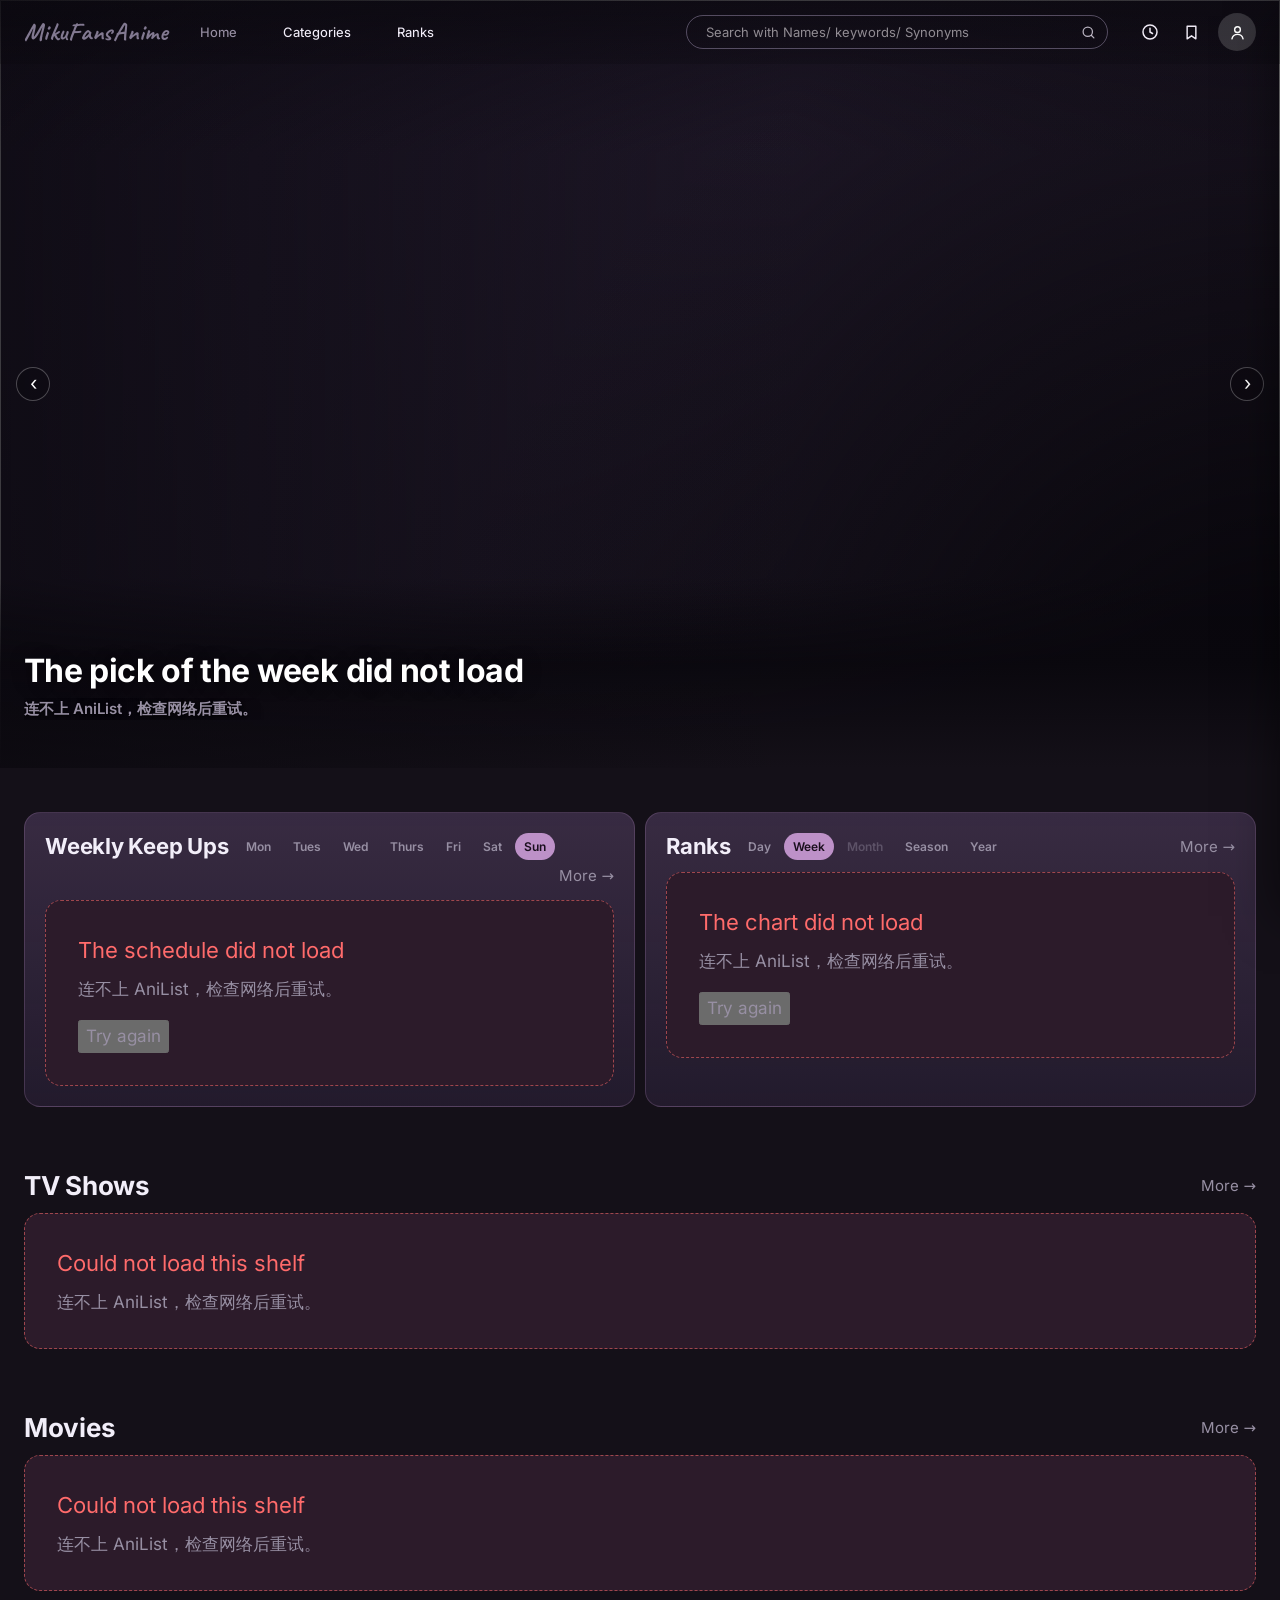
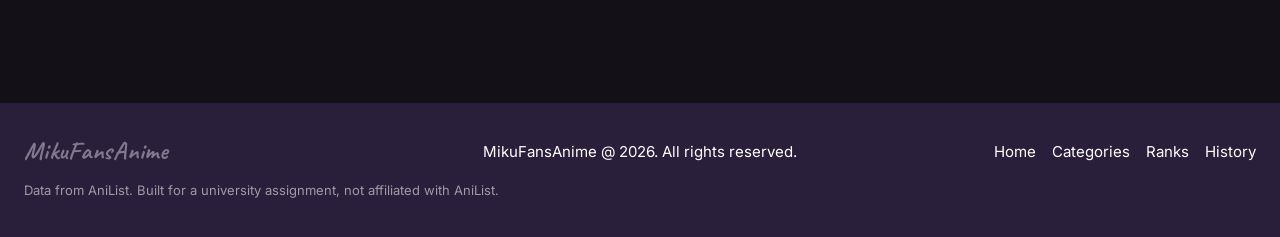
==== index.html @ 132ecfba "Home page adjustments" ====
<!doctype html>
<html lang="en">
  <head>
    <meta charset="utf-8" />
    <meta name="viewport" content="width=device-width, initial-scale=1" />
    <title>MikuFansAnime · Discover anime worth your night</title>
    <meta
      name="description"
      content="A poster pick, weekly keep-ups, the most popular and the best rated anime, all read live from AniList."
    />
    <link rel="preload" href="fonts/inter-var.woff2" as="font" type="font/woff2" crossorigin />
    <link rel="stylesheet" href="css/tokens.css" />
    <link rel="stylesheet" href="css/style.css" />
  </head>
  <body class="page-hero">
    <a class="skip-link" href="#main">Skip to content</a>

    <!-- 顶栏：logo / 三个主导航 / 搜索 / 收藏 / 头像。
         时钟（History）没做——PRD 把观看历史推迟了，留一个点了没反应的图标
         比不留更糟，所以这里只放真的能用的。 -->
    <header class="site-header">
      <div class="site-header__inner">
        <a class="brand" href="index.html">MikuFansAnime</a>

        <nav class="site-nav" aria-label="Main">
          <a class="site-nav__link" href="index.html" aria-current="page">Home</a>
          <a class="site-nav__link" href="catalog.html">Categories</a>
          <a class="site-nav__link" href="rankings.html">Ranks</a>
        </nav>

        <div class="header-tools">
          <form class="nav-search nav-search--long" role="search" action="catalog.html" method="get">
            <label class="visually-hidden" for="q">Search anime</label>
            <input
              class="nav-search__input"
              id="q"
              name="q"
              type="search"
              placeholder="Search with Names/ keywords/ Synonyms"
              autocomplete="off"
            />
            <button class="nav-search__go" type="submit">
              <svg width="17" height="17" viewBox="0 0 24 24" aria-hidden="true" fill="none" stroke="currentColor" stroke-width="1.8" stroke-linecap="round"><circle cx="11" cy="11" r="6.6"/><path d="m19.6 19.6-3.4-3.4"/></svg>
              <span class="visually-hidden">Search</span>
            </button>
          </form>

          <button
            class="icon-btn"
            type="button"
            id="open-recent"
            aria-expanded="false"
            aria-controls="recent-pop"
            title="Recently viewed"
          >
            <svg width="20" height="20" viewBox="0 0 24 24" aria-hidden="true" fill="none" stroke="currentColor" stroke-width="1.8" stroke-linecap="round"><circle cx="12" cy="12" r="8.4"/><path d="M12 7.6V12l3 1.8"/></svg>
            <span class="visually-hidden">Recently viewed</span>
          </button>

          <button
            class="icon-btn"
            type="button"
            id="open-bookmarks"
            aria-expanded="false"
            aria-controls="bookmark-drawer"
            title="Bookmarks"
          >
            <svg width="19" height="19" viewBox="0 0 24 24" aria-hidden="true" fill="none" stroke="currentColor" stroke-width="1.8" stroke-linejoin="round"><path d="M6.5 4h11v16l-5.5-3.8L6.5 20z"/></svg>
            <span class="visually-hidden">Bookmarks</span>
          </button>

          <span class="avatar" aria-hidden="true"><svg width="19" height="19" viewBox="0 0 24 24" aria-hidden="true" fill="none" stroke="currentColor" stroke-width="1.8" stroke-linecap="round"><circle cx="12" cy="8.4" r="3.6"/><path d="M5 20c.8-3.6 3.7-5.6 7-5.6s6.2 2 7 5.6"/></svg></span>

          <div class="recent-pop" id="recent-pop" hidden></div>
        </div>
      </div>
    </header>

    <main id="main">
      <!-- 整幅海报 hero：趋势第一名。标题、标签、简介、箭头、三张缩略图都由 home.js 填 -->
      <section class="hero" id="hero" aria-labelledby="hero-title" data-state="loading">
        <div class="hero__media" aria-hidden="true">
          <img class="hero__img" id="hero-img" alt="" />
        </div>

        <div class="container hero__body">
          <p class="hero__tags" id="hero-tags"></p>
          <h1 class="hero__title" id="hero-title">
            <a class="hero__title-link" id="hero-title-link" href="catalog.html">Tonight&rsquo;s pick</a>
          </h1>
          <p class="hero__lede" id="hero-lede">
            Loading the most talked-about title this week.
          </p>
          <ul class="hero__thumbs" id="hero-thumbs"></ul>
        </div>

        <button class="hero__arrow hero__arrow--prev" type="button" id="hero-prev">
          <span aria-hidden="true">‹</span>
          <span class="visually-hidden">Previous pick</span>
        </button>
        <button class="hero__arrow hero__arrow--next" type="button" id="hero-next">
          <span aria-hidden="true">›</span>
          <span class="visually-hidden">Next pick</span>
        </button>

      </section>

      <div class="container">
        <div class="pair">
          <!-- Weekly Keep Ups：Mon–Sun 走 AniList 的 airingSchedule，真的换数据 -->
          <section class="shelf" aria-labelledby="weekly-title">
            <div class="shelf__head">
              <h2 class="shelf__title" id="weekly-title">Weekly Keep Ups</h2>
              <div class="chips" role="group" aria-label="Day of the week" id="day-chips">
                <button class="chip-chip" type="button" data-day="0" aria-pressed="true">Mon</button>
                <button class="chip-chip" type="button" data-day="1" aria-pressed="false">Tues</button>
                <button class="chip-chip" type="button" data-day="2" aria-pressed="false">Wed</button>
                <button class="chip-chip" type="button" data-day="3" aria-pressed="false">Thurs</button>
                <button class="chip-chip" type="button" data-day="4" aria-pressed="false">Fri</button>
                <button class="chip-chip" type="button" data-day="5" aria-pressed="false">Sat</button>
                <button class="chip-chip" type="button" data-day="6" aria-pressed="false">Sun</button>
              </div>
              <a class="shelf__more" href="catalog.html">More →</a>
            </div>
            <div
              class="grid shelf__grid"
              id="weekly-grid"
              data-state="loading"
              aria-busy="true"
            ></div>
          </section>

          <!-- Ranks：Day/Week 由放送表按人气本地排，Season/Year 走 AniList 的季节/年份过滤；
               Month 没有数据来源，保持禁用 -->
          <section class="shelf" aria-labelledby="ranks-title">
            <div class="shelf__head">
              <h2 class="shelf__title" id="ranks-title">Ranks</h2>
              <div class="chips" role="group" aria-label="Chart window" id="rank-chips">
                <button class="chip-chip" type="button" data-window="day" aria-pressed="false">Day</button>
                <button class="chip-chip" type="button" data-window="week" aria-pressed="true">Week</button>
                <button
                  class="chip-chip"
                  type="button"
                  data-window="month"
                  aria-pressed="false"
                  disabled
                  title="AniList does not expose a monthly chart"
                >
                  Month
                </button>
                <button class="chip-chip" type="button" data-window="season" aria-pressed="false">Season</button>
                <button class="chip-chip" type="button" data-window="year" aria-pressed="false">Year</button>
              </div>
              <a class="shelf__more" href="rankings.html">More →</a>
            </div>
            <div
              class="grid shelf__grid"
              id="ranks-grid"
              data-state="loading"
              aria-busy="true"
            ></div>
          </section>
        </div>

        <section class="shelf shelf--wide" aria-labelledby="tv-title">
          <div class="shelf__head">
            <h2 class="shelf__title" id="tv-title">TV Shows</h2>
            <a class="shelf__more" href="catalog.html?format=TV">More →</a>
          </div>
          <div class="grid" id="tv-grid" data-state="loading" aria-busy="true"></div>
        </section>

        <section class="shelf shelf--wide" aria-labelledby="movies-title">
          <div class="shelf__head">
            <h2 class="shelf__title" id="movies-title">Movies</h2>
            <a class="shelf__more" href="catalog.html?format=MOVIE">More →</a>
          </div>
          <div class="grid" id="movies-grid" data-state="loading" aria-busy="true"></div>
        </section>
      </div>
    </main>

    <footer class="site-footer">
      <div class="site-footer__inner">
        <a class="brand brand--sm" href="index.html">
          MikuFansAnime
        </a>
        <p class="site-footer__copy">MikuFansAnime @ 2026. All rights reserved.</p>
        <nav class="site-footer__links" aria-label="Footer">
          <a href="index.html">Home</a>
          <a href="catalog.html">Categories</a>
          <a href="rankings.html">Ranks</a>
          <a href="history.html">History</a>
        </nav>
      </div>
      <p class="site-footer__note">
        Data from <a href="https://anilist.co" rel="noopener">AniList</a>. Built
        for a university assignment, not affiliated with AniList.
      </p>
    </footer>

    <aside
      class="drawer"
      id="bookmark-drawer"
      data-open="false"
      aria-labelledby="drawer-title"
      inert
    >
      <div class="drawer__head">
        <h2 class="drawer__title" id="drawer-title">Bookmarks</h2>
        <button class="btn drawer__close" type="button" id="close-bookmarks">
          Close
        </button>
      </div>
      <ul class="drawer__list" id="bookmark-list">
        <li class="drawer__empty">
          Nothing saved yet. Tap Bookmark on any card.
        </li>
      </ul>
    </aside>
    <button
      class="drawer-backdrop"
      type="button"
      id="bookmark-backdrop"
      aria-label="Close bookmarks"
      hidden
    ></button>

    <nav class="tabbar" aria-label="Mobile">
      <a class="tabbar__item" href="index.html" aria-current="page">
        <span class="tabbar__icon" aria-hidden="true">◆</span>
        Home
      </a>
      <a class="tabbar__item" href="catalog.html">
        <span class="tabbar__icon" aria-hidden="true">▤</span>
        Catalog
      </a>
      <a class="tabbar__item" href="rankings.html">
        <span class="tabbar__icon" aria-hidden="true">▮</span>
        Rankings
      </a>
      <button class="tabbar__item" type="button" id="open-bookmarks-tab">
        <span class="tabbar__icon" aria-hidden="true">★</span>
        Saved
      </button>
    </nav>

    <script src="vendor/gsap.min.js"></script>
    <script src="vendor/ScrollTrigger.min.js"></script>
    <script src="vendor/MotionPathPlugin.min.js"></script>
    <script src="vendor/Draggable.min.js"></script>
    <script type="module" src="js/motion.js"></script>
    <script type="module" src="js/home.js"></script>
  </body>
</html>
---- css/tokens.css ----
/* css/tokens.css —— 设计 token（S2 骨架）
 * 只放「值」，不放任何选择器以外的规则。改视觉先改这里，别去 style.css 里翻魔法数。
 * 8px 间距刻度；正文色 #978FA3 来自 PLAN.md:103（与 Handoff 一致）。
 * 断点写死在媒体查询里（CSS 变量不能用在媒体查询条件中）：<600 移动 / 600–991 平板 / ≥992 桌面。
 */

/* Inter（latin 子集，48KB，变量字体）：自托管，不走第三方 CDN。
 * 直接从 Google Fonts 取回同一份文件，48KB 覆盖 100–900 全部字重。 */
@font-face {
  font-family: "Inter";
  font-style: normal;
  font-weight: 100 900;
  font-display: swap;
  src: url("../fonts/inter-var.woff2") format("woff2");
  unicode-range: U+0000-00FF, U+0131, U+0152-0153, U+02BB-02BC, U+02C6, U+02DA, U+02DC, U+0304, U+0308, U+0329, U+2000-206F, U+20AC, U+2122, U+2191, U+2193, U+2212, U+2215, U+FEFF, U+FFFD;
}

/* 品牌字标：渲染图里是一个手写笔刷体的 MikuFansAnime，
 * 不是正文字体排出来的。Caveat 700 的笔形和间距最接近，24KB，同样自托管。 */
@font-face {
  font-family: "Caveat";
  font-style: normal;
  font-weight: 700;
  font-display: swap;
  src: url("../fonts/caveat-700.woff2") format("woff2");
  unicode-range: U+0000-00FF, U+0131, U+0152-0153, U+02BB-02BC, U+02C6, U+02DA, U+02DC, U+0304, U+0308, U+0329, U+2000-206F, U+20AC, U+2122, U+2191, U+2193, U+2212, U+2215, U+FEFF, U+FFFD;
}

:root {
  /* ---- 颜色角色（对齐已交 PRD / Figma 设计系统：bg #141018 / surface #1A1424 / accent #BD91C8）---- */
  --bg: #141018; /* 页面底色 */
  --bg-soft: #17121F; /* 分段底色（hero 下方过渡），落在 bg 与 surface 之间 */
  --surface: #1A1424; /* 卡片、面板 */
  --surface-2: #231B2F; /* 悬停、输入框，比 surface 提一档 */
  --main: #2A1F3A; /* PRD 的 main 色，页脚整条底色用 */
  --line: rgba(255, 255, 255, 0.08);
  --line-strong: rgba(255, 255, 255, 0.16);

  --text: #f2eef9; /* 主文字：标题、正文重点 */
  --text-muted: #978fa3; /* 正文 / 次要信息（PLAN.md:103 指定，与 bg/surface 均 ≥ 4.5:1） */
  --text-dim: #6f6880; /* 占位、禁用 */

  --accent: #BD91C8; /* 主强调：按钮、分数、当前页（PRD accent） */
  --accent-soft: rgba(189, 145, 200, 0.16);
  --accent-ink: #1A0F1E; /* 强调色上的文字：深墨，保证对比 */
  --focus: #8b7bf7; /* 焦点环，别跟强调色混用 */
  --ok: #4ec9a4;
  --warn: #f0b456;
  --danger: #ff6b6b;

  /* ---- 间距（8px 刻度）---- */
  --sp-1: 4px;
  --sp-2: 8px;
  --sp-3: 12px;
  --sp-4: 16px;
  --sp-5: 24px;
  --sp-6: 32px;
  --sp-7: 48px;
  --sp-8: 64px;
  --sp-9: 96px;

  /* ---- 字号 / 行高 ---- */
  --fs-xs: 13px;
  --fs-sm: 15px;
  --fs-md: 17px;
  --fs-lg: 22px;
  --fs-xl: clamp(24px, 2.4vw, 32px);
  --fs-2xl: clamp(32px, 4vw, 48px);
  --fs-3xl: clamp(40px, 6vw, 72px);

  --lh-tight: 1.15;
  --lh-snug: 1.35;
  --lh-body: 1.6;

  --tracking-wide: 0.08em;

  /* ---- 圆角 / 阴影 ---- */
  --r-sm: 6px;
  --r-md: 10px;
  --r-lg: 16px;
  --r-pill: 999px;

  --shadow-1: 0 1px 2px rgba(0, 0, 0, 0.4);
  --shadow-2: 0 8px 24px rgba(0, 0, 0, 0.45);
  --shadow-3: 0 16px 48px rgba(0, 0, 0, 0.55);

  /* ---- 布局 ---- */
  /* 设计交接稿是 1200 居中。中途跟 cycani 试过按窗口放宽到 1560，
     但设计稿的留白和换行都按 1200 排的，放宽后面板和中缝都散了。 */
  --container: clamp(1200px, 50vw + 600px, 1440px);
  --gutter: var(--sp-5); /* 移动端由媒体查询降到 16px */
  --header-h: 64px;
  --tabbar-h: 56px; /* 移动底部 tab bar 高度，body 要给它留 padding */
  --card-cover-ratio: 3 / 4; /* PRD #08：封面统一 2:3 */

  /* ---- 层级 ---- */
  --z-header: 100;
  --z-tabbar: 100;
  --z-drawer: 200;
  --z-toast: 300;

  /* ---- 动效（GSAP 接管后仍复用这些时长做 CSS 过渡）---- */
  --t-fast: 120ms;
  --t-base: 200ms;
  --t-slow: 320ms;
  --ease: cubic-bezier(0.2, 0.6, 0.2, 1);

  /* ---- 字体 ---- */
  --font-sans: "Inter", "Segoe UI", "Noto Sans SC", system-ui, -apple-system, sans-serif;
  --font-display: "Inter", "Segoe UI", "Noto Sans SC", system-ui, sans-serif;
  --font-brand: "Caveat", "Segoe Script", cursive;
}

/* 系统偏好减少动效：所有过渡退化，GSAP 那边另有一段判断（motion.js） */
@media (prefers-reduced-motion: reduce) {
  :root {
    --t-fast: 0ms;
    --t-base: 0ms;
    --t-slow: 0ms;
  }
}
---- css/style.css ----
/* css/style.css —— 排版、组件、四态、响应式（S3 骨架）
 * 依赖 tokens.css，只用变量，不写死颜色/间距。
 * 结构对应 index.html：header / hero / 四段 section / footer / 移动 tab bar / 收藏抽屉。
 */

/* ---------------------------------------------------------------- reset-lite */
*,
*::before,
*::after {
  box-sizing: border-box;
}

html {
  -webkit-text-size-adjust: 100%;
  color-scheme: dark;
}

body,
h1,
h2,
h3,
h4,
p,
figure,
ul,
ol {
  margin: 0;
}

ul,
ol {
  padding: 0;
  list-style: none;
}

img {
  display: block;
  max-width: 100%;
  height: auto;
}

button,
input,
select,
textarea {
  font: inherit;
  color: inherit;
}

a {
  color: inherit;
  text-decoration: none;
}

:focus-visible {
  outline: 2px solid var(--focus);
  outline-offset: 2px;
  border-radius: var(--r-sm);
}

/* ---------------------------------------------------------------- 基础排版 */
body {
  min-height: 100dvh;
  background: var(--bg);
  color: var(--text-muted);
  font-family: var(--font-sans);
  font-size: var(--fs-md);
  line-height: var(--lh-body);
  /* 移动端底部 tab bar 会压住内容 */
  padding-block-end: calc(var(--tabbar-h) + var(--sp-4));
}

h1,
h2,
h3 {
  color: var(--text);
  font-family: var(--font-display);
  line-height: var(--lh-tight);
  font-weight: 700;
  letter-spacing: -0.01em;
}

.container {
  width: min(100% - 2 * var(--gutter), var(--container));
  margin-inline: auto;
}

.visually-hidden {
  position: absolute;
  width: 1px;
  height: 1px;
  margin: -1px;
  padding: 0;
  overflow: hidden;
  clip-path: inset(50%);
  white-space: nowrap;
  border: 0;
}

.skip-link {
  position: absolute;
  top: -100%;
  left: var(--sp-4);
  z-index: var(--z-toast);
  padding: var(--sp-2) var(--sp-4);
  background: var(--accent);
  color: var(--accent-ink);
  border-radius: var(--r-md);
  font-weight: 600;
}

.skip-link:focus {
  top: var(--sp-2);
}

/* ---------------------------------------------------------------- 顶栏 */
/* 渲染图（refs/home--render-desktop.png 顶部）交代了三件事：字标是手写笔刷体、
 * 导航链接是纯文字（当前页压暗、不是紫色药丸）、右侧是一颗宽搜索胶囊加三个裸图标。 */
.site-header {
  position: sticky;
  top: 0;
  z-index: var(--z-header);
  min-height: var(--header-h);
  display: flex;
  align-items: center;
  background: color-mix(in srgb, var(--bg) 82%, transparent);
  backdrop-filter: blur(12px);
  border-block-end: 1px solid var(--line);
}

.site-header__inner {
  display: flex;
  align-items: center;
  gap: var(--sp-4);
  width: min(100% - 2 * var(--gutter), var(--container));
  margin-inline: auto;
  padding-block: 10px;
}

.brand {
  display: inline-flex;
  align-items: baseline;
  gap: var(--sp-2);
  color: rgb(130 121 145);
  font-family: var(--font-brand);
  font-size: 25px;
  font-weight: 700;
  line-height: 1;
  letter-spacing: 0.03em;
}

.brand__mark {
  display: none;
}

.site-nav {
  display: none; /* 移动端靠 tab bar，桌面端才出链接 */
  gap: 46px;
  /* 渲染图里 Home 的字形起点离字标结束 ~43px；顶栏 gap 16 + 这里 24 + 链接无内边距 ≈ 40。 */
  margin-inline-start: var(--sp-4);
}

.site-nav__link {
  padding-block: 6px;
  color: var(--text);
  font-size: 13px;
  font-weight: 450;
  transition: color var(--t-fast) var(--ease);
}

.site-nav__link:hover {
  color: var(--accent);
}

/* 渲染图里当前页没有药丸也没有颜色差别，aria-current 只留给读屏器。 */
.site-nav__link[aria-current="page"] {
  color: inherit;
}

/* ---------------------------------------------------------------- 顶栏右侧 */
.header-tools {
  display: flex;
  align-items: center;
  gap: 12px;
  margin-inline-start: auto;
}

.nav-search {
  display: flex;
  align-items: center;
  margin-inline-end: 14px;
  width: clamp(200px, 19vw, 264px);
  height: 34px;
  padding-inline: 17px 7px;
  border: 1px solid rgb(180 164 200 / 0.42);
  border-radius: var(--r-pill);
  background: transparent;
  transition: border-color var(--t-fast) var(--ease);
}

/* 首页的占位文案长，胶囊跟着变宽（渲染图 1440 下 471px）。 */
.nav-search--long {
  width: clamp(260px, 33vw, 470px);
}

.nav-search:focus-within {
  border-color: var(--accent);
}

.nav-search__input {
  flex: 1 1 auto;
  min-width: 0;
  border: 0;
  background: none;
  color: var(--text);
  font: inherit;
  font-size: 13px;
}

.nav-search__input::placeholder {
  color: rgb(196 190 196 / 0.72);
}

.nav-search__input:focus-visible {
  outline: none;
}

.nav-search__go {
  display: grid;
  place-items: center;
  flex: none;
  width: 26px;
  height: 26px;
  border: 0;
  border-radius: 50%;
  background: none;
  color: rgb(214 208 222 / 0.85);
  cursor: pointer;
}

.nav-search__go:hover {
  color: var(--accent);
}

/* 图标是裸字形：渲染图里没有圆形描边外框。 */
.icon-btn {
  display: grid;
  place-items: center;
  flex: none;
  position: relative;
  width: 30px;
  height: 30px;
  border: 0;
  border-radius: 50%;
  background: none;
  color: #efeaf5;
  cursor: pointer;
  transition: color var(--t-fast) var(--ease);
}

/* Saved count as a badge: the button is an icon, so a digit sits outside it
   rather than replacing the glyph. */
.icon-btn[data-count]:not([data-count="0"])::after {
  content: attr(data-count);
  position: absolute;
  inset-block-start: -3px;
  inset-inline-end: -6px;
  min-width: 16px;
  height: 16px;
  padding-inline: 4px;
  border-radius: var(--r-pill);
  background: var(--accent);
  color: #1a0f1e;
  font-size: 10px;
  font-weight: 700;
  line-height: 16px;
  text-align: center;
}

.icon-btn:hover,
.icon-btn[aria-expanded="true"] {
  color: var(--accent);
}

.avatar {
  display: grid;
  place-items: center;
  flex: none;
  width: 38px;
  height: 38px;
  border-radius: 50%;
  background: rgb(255 255 255 / 0.16);
  color: #fff;
}

/* 「时钟」= 最近看过的详情页。图标在渲染图里就在，点开是一个小面板。 */
.recent-pop {
  position: absolute;
  inset-block-start: calc(var(--header-h) - 8px);
  inset-inline-end: var(--gutter);
  z-index: calc(var(--z-header) + 1);
  width: min(340px, calc(100vw - 32px));
  padding: var(--sp-2);
  border: 1px solid var(--line-strong);
  border-radius: var(--r-lg);
  background: var(--surface);
  box-shadow: 0 18px 40px rgb(0 0 0 / 0.45);
}

.recent-pop[hidden] {
  display: none;
}

.recent-pop__head {
  margin: 0;
  padding: var(--sp-2) var(--sp-3) var(--sp-1);
  color: var(--text-muted);
  font-size: var(--fs-xs);
  font-weight: 600;
  letter-spacing: 0.04em;
  text-transform: uppercase;
}

.recent-pop__list {
  display: grid;
  gap: 2px;
  margin: 0;
  padding: 0;
  list-style: none;
}

.recent-pop__link {
  display: grid;
  grid-template-columns: 34px minmax(0, 1fr);
  align-items: center;
  gap: var(--sp-3);
  padding: var(--sp-2);
  border-radius: var(--r-md);
  color: var(--text);
  font-size: var(--fs-sm);
}

.recent-pop__link:hover,
.recent-pop__link:focus-visible {
  background: var(--surface-2);
  color: var(--accent);
}

.recent-pop__link img {
  width: 34px;
  height: 45px;
  border-radius: 6px;
  object-fit: cover;
}

.recent-pop__empty {
  padding: var(--sp-2) var(--sp-3) var(--sp-3);
  color: var(--text-muted);
  font-size: var(--fs-sm);
}

/* ---------------------------------------------------------------- 海报 Hero */
/* 首页的头部压在 hero 上（设计稿就是这样），其它页面仍是常规 sticky 头。 */
.page-hero .site-header {
  position: absolute;
  inset-block-start: 0;
  inset-inline: 0;
  background: transparent;
  border-block-end: 0;
  backdrop-filter: none;
}

.hero {
  /* 照 cycani 的口径：hero 高度就是 60vw（实测 800 宽 486、877 宽 531），
     文案和海报压在图上、底对齐，图绝对铺满整条带子。 */
  position: relative;
  display: grid;
  grid-template-areas: "hero";
  min-height: clamp(360px, 60vw, 980px);
  padding-block: 0;
  /* 面板紧贴 hero，只留一档间距（设计稿里下面两块面板离得很近）。 */
  margin-block-end: var(--sp-3);
  overflow: hidden;
  isolation: isolate;
}

/* 大窗口按比例走（60vw），但最多到「一屏减 40px」：cycani 也是宽度驱动的
   （1400 宽 813、1600 宽 907、2200 宽 1048），不是硬撑满一屏。
   减 40px 是为了让下一段露出一点边，同时保证海报名字不被折线切掉。 */
@media (min-width: 1200px) {
  .hero {
    /* 照 cycani：桌面按 16:9 由宽度撑高，上限就是视口高度（他们写 max-h-[100dvh]），
       所以窗口宽高比过 16:9 之后 hero 就是一整屏。这里保留 60vw 的口径，
       只把「减 40px」和 980 的封顶去掉，矮窗口仍由 560 地板兜住。 */
    min-height: max(560px, min(60vw, 100dvh));
  }
}

/* 又宽又矮的窗口（笔记本外接屏常见）：hero 内容本身就 600 多高，
   上下留白各收一档，名字才不会被折线切掉。 */
@media (min-width: 1200px) and (max-height: 640px) {
  .hero__body {
    padding-block: calc(var(--header-h) + var(--sp-4)) var(--sp-3);
  }
}

/* 图在文档流里撑高度：16:9，超过一屏就截住。
   高度封到一屏，海报才不会掉到折线以下只剩半张。 */
.hero__media {
  /* 底部过渡的高度：海报名字 + 底部留白，名字压在渐变上。 */
  --hero-fade: 190px;
  grid-area: hero;
  position: relative;
  inset: auto;
  z-index: 0;
  width: 100%;
  aspect-ratio: 3 / 4;
  background: linear-gradient(140deg, var(--surface-2), var(--bg));
}

/* 桌面段图铺满整条 hero（cycani 就是整幅插画到底），高度由 .hero 的 60vw 决定。 */
@media (min-width: 640px) {
  .hero__media {
    position: absolute;
    inset: 0;
    aspect-ratio: auto;
  }
}

.hero__img {
  position: absolute;
  inset: 0;
  z-index: 0;
  width: 100%;
  height: 100%;
  object-fit: cover;
  object-position: center 20%;
  /* 换片的走法照 cycani 实测：两张叠着各自横移 4%、放大到 1.02，同时交叉淡化，
     650ms、cubic-bezier(.4,0,.2,1)。不是整幅推走，是很轻的一下位移。
     --zoom 留给 PV 封面图裁掉右下角「本PV」，--pop 是换片时那 2% 的起伏。 */
  transform: translateX(var(--slide, 0%)) scale(calc(var(--zoom, 1) * var(--pop, 1)));
  opacity: var(--fade, 1);
  transition: transform 0.65s cubic-bezier(0.4, 0, 0.2, 1), opacity 0.65s cubic-bezier(0.4, 0, 0.2, 1);
  will-change: transform, opacity;
  backface-visibility: hidden;
}

/* 换片时推进来的那张，叠在原图上面；平时藏着，免得压住点击层 */
.hero__img--ghost {
  visibility: hidden;
  z-index: 1;
}

.hero__img {
  pointer-events: none;
}

.hero.is-sliding .hero__img--ghost {
  visibility: visible;
}

/* 换片时图和文案一起淡出→换内容→淡回；缩略图不参与，免得整排闪 */
.hero__tags,
.hero__title,
.hero__lede {
  transition: opacity 0.38s ease, transform 0.38s ease;
}

.hero.is-swapping .hero__tags,
.hero.is-swapping .hero__title,
.hero.is-swapping .hero__lede {
  opacity: 0;
}

.hero.is-swapping .hero__tags,
.hero.is-swapping .hero__title,
.hero.is-swapping .hero__lede {
  transform: translateY(6px);
}

@media (prefers-reduced-motion: reduce) {
  .hero__img,
  .hero__tags,
  .hero__title,
  .hero__lede {
    transition: none;
  }

  .hero.is-swapping .hero__tags,
  .hero.is-swapping .hero__title,
  .hero.is-swapping .hero__lede {
    opacity: 1;
    transform: none;
  }
}

/* 海报是浅色画面时白字读不出来，所以字的那半边压一层深色渐变，
   底部再盖一层到页面底色，缩略图才不会像浮在空中。 */
/* PV 截帧右下角带着视频自带的「本PV」字样。放大到 1.2 能把它挤出画面，
   代价是整幅放大两成、构图也被裁——先不放大，只按原样铺满。 */
.hero__img--pv {
  --zoom: 1;
  transform-origin: left center;
}

.hero__media::after {
  content: "";
  position: absolute;
  inset: 0;
  z-index: 2;
  pointer-events: none;
  background:
    /* PV 封面图比 banner 亮得多，左侧压深一点，标题才咬得住 */
    linear-gradient(180deg, rgb(10 8 14 / 0.42) 0%, rgb(10 8 14 / 0) 20%),
    linear-gradient(90deg, rgb(10 8 14 / 0.72) 0%, rgb(10 8 14 / 0.34) 34%, rgb(10 8 14 / 0) 62%),
    /* 底部过渡跟着文案留白走：名字压在渐变上才读得出来，整块压暗又会把画面闷死 */
    linear-gradient(
      0deg,
      var(--bg) 0,
      rgb(10 8 14 / 0.88) calc(var(--hero-fade) * 0.55),
      rgb(10 8 14 / 0.4) calc(var(--hero-fade) * 0.82),
      rgb(10 8 14 / 0) var(--hero-fade)
    ),
    /* PV 封面右下角常年压着「本PV」白框，用一层角落暗角盖掉 */
    radial-gradient(circle at 100% 100%, rgb(10 8 14 / 0.94) 0 12%, rgb(10 8 14 / 0.6) 26%, rgb(10 8 14 / 0) 56%);
}

.hero__body {
  /* 文案 + 缩略图压在图上（同一块 grid 单元，靠底对齐）。 */
  grid-area: hero;
  align-self: end;
  position: relative;
  inset: auto;
  z-index: 1;
  /* cycani 名字下到 hero 底边恒定 ~52px；上面留出导航条 + 一档间距兜底。 */
  padding-block: calc(var(--header-h) + var(--sp-4)) var(--sp-4);
}

.hero__tags {
  display: flex;
  flex-wrap: wrap;
  gap: 6px;
  margin-block-end: var(--sp-3);
}

.hero__tag {
  /* 早先照设计稿填了实心 --surface（#1A1424），压在亮画面上像三块黑补丁；
     改成半透明深色 + 一道细边，字仍是白的，画面透得出来。 */
  padding: 4px 12px;
  border: 1px solid rgb(255 255 255 / 0.18);
  border-radius: var(--r-pill);
  background: rgb(10 8 14 / 0.38);
  backdrop-filter: blur(6px);
  color: #fff;
  font-size: var(--fs-xs);
  font-weight: 600;
  line-height: 19px;
}

.hero__title {
  max-width: 280px;
  margin: 0;
  color: #fff;
  font-size: 1.25rem;
  line-height: 1.2;
  letter-spacing: -0.02em;
  text-shadow: 0 2px 18px rgb(0 0 0 / 0.45);
}

/* 标题本身就是去详情页的入口（cycani 也这样）；下划线只在悬停/聚焦时出现，免得抢视线。 */
.hero__title-link {
  color: inherit;
  text-decoration: none;
}

.hero__title-link:hover,
.hero__title-link:focus-visible {
  text-decoration: underline;
  text-underline-offset: 4px;
}

.hero__lede {
  display: -webkit-box;
  max-width: 58ch;
  margin-block: var(--sp-2) var(--sp-6);
  overflow: hidden;
  /* 设计稿副文是 muted 灰紫（取色 rgb(138,129,152)），比纯白暗一档。 */
  /* 画面上半是浅色（婚纱、白衬衫）时 muted 灰字糊成一片，
     所以正文加一档字重、提一档亮度，并给两层影子：细描边压住亮部，大范围压暗兜底。 */
  color: var(--text-muted);
  font-size: 15px;
  font-weight: 600;
  line-height: 1.45;
  text-shadow: 0 1px 2px rgb(0 0 0 / 0.85), 0 2px 18px rgb(0 0 0 / 0.9);
  -webkit-box-orient: vertical;
  -webkit-line-clamp: 2;
}

/* 原文的 <b> 不再单独描白：整段已经加粗，再强调只会让句子高低不平 */
.hero__lede strong {
  font-weight: inherit;
  color: inherit;
}

.hero__arrow {
  /* 换片箭头压在 hero 区正中线上（左右两侧各一个）。 */
  position: absolute;
  top: 50%;
  bottom: auto;
  z-index: 3;
  z-index: 2;
  display: grid;
  place-items: center;
  width: 34px;
  height: 34px;
  border: 1px solid rgb(255 255 255 / 0.26);
  border-radius: 50%;
  background: rgb(10 8 14 / 0.3);
  color: #fff;
  font-size: 1.2rem;
  line-height: 1;
  cursor: pointer;
  translate: 0 -50%;
}

.hero__arrow:hover {
  border-color: var(--accent);
  color: var(--accent);
}

.hero__arrow--prev { left: var(--sp-4); }
.hero__arrow--next { right: var(--sp-4); }

/* 缩略图在文案下方左侧，和设计稿一致（原来浮在右下角）。 */
.hero__thumbs {
  display: flex;
  /* 和卡片同一口径：缝 ≈ 缩略图宽的 10.8%（cycani 的量法），
     1440 下缩略图 199 → 21.6px */
  gap: clamp(12px, 1.5vw, 24px);
  margin: 0;
  padding: 0;
  list-style: none;
}

/* 边框只围海报本身，标题落在框外——原来边框把标题也圈进去了，字看着像被裁掉一截。 */
.hero__thumb-btn {
  display: block;
  padding: 0;
  border: 0;
  background: none;
  color: inherit;
  cursor: pointer;
  transition: transform 0.2s cubic-bezier(0.4, 0, 0.2, 1);
}

/* 海报单独裁一层：hover 时图放大，框不动（cycani 的小卡也是同一套） */
.hero__thumb-frame {
  display: block;
  width: clamp(96px, 13.8vw, 214px);
  aspect-ratio: 3 / 4;
  overflow: hidden;
  border: 1px solid rgb(255 255 255 / 0.18);
  border-radius: 8px;
  transition: border-color 0.18s ease, box-shadow 0.18s ease;
}

.hero__thumb-btn img {
  display: block;
  width: 100%;
  height: 100%;
  object-fit: cover;
  transition: transform 0.3s cubic-bezier(0.4, 0, 0.2, 1);
}

/* 指针设备上悬停：海报放大 4%、整块抬 2px（都是 cycani 的实测数） */
@media (hover: hover) and (prefers-reduced-motion: no-preference) {
  .hero__thumb-btn:hover img,
  .hero__thumb-btn:focus-visible img {
    transform: scale(1.04);
  }

  .hero__thumb-btn:hover,
  .hero__thumb-btn:focus-visible {
    transform: translateY(-2px);
  }
}

.hero__thumb-name {
  display: -webkit-box;
  max-width: clamp(96px, 13.8vw, 214px);
  overflow: hidden;
  margin-block-start: 10px;
  color: rgb(242 238 249 / 0.72);
  font-size: 18px;
  font-weight: 400;
  line-height: 1.35;
  text-align: left;
  -webkit-box-orient: vertical;
  -webkit-line-clamp: 2;
  transition: color 0.18s ease;
}

/* 选中的那张用主色框 + 主色字；框和海报之间留 4px 空隙（cycani 就是浮在卡外面的），
   用 outline + offset 画，不占布局、也不会把海报挤小一圈。 */
.hero__thumb.is-current .hero__thumb-name {
  color: var(--accent);
  font-weight: 600;
}

.hero__thumb-btn:hover .hero__thumb-name,
.hero__thumb-btn:focus-visible .hero__thumb-name {
  color: var(--accent);
}

/* 设计稿的导航只有文字标，没有那块方形标记。 */
.site-header .brand__mark {
  display: none;
}

.hero__thumb.is-current .hero__thumb-frame {
  border-color: transparent;
  outline: 3px solid var(--accent);
  outline-offset: 2px;
  box-shadow: 0 16px 36px rgb(0 0 0 / 0.45);
}

.hero__thumb-btn:hover .hero__thumb-frame,
.hero__thumb-btn:focus-visible .hero__thumb-frame {
  border-color: var(--accent);
}

/* 1200 以下页面左右只有 16px 边距，箭头的 34px 会压到副文上：
   整块文案（含缩略图）往内收一个箭头宽度，箭头就落在画面边上。 */
@media (max-width: 1199px) {
  .hero__body {
    padding-inline: calc(var(--sp-4) + 34px);
  }
}

/* ---------------------------------------------------------------- 书架 */
.pair {
  display: grid;
  grid-template-columns: repeat(2, minmax(0, 1fr));
  /* 渲染图两块面板之间只有 9px */
  gap: 10px;
  margin-block-end: 64px;
}

/* Weekly / Ranks 各占一块面板——设计稿里它们是并排的一对，不是两张表直接摊在页面上 */
.pair > .shelf {
  margin-block-end: 0;
  padding: 20px;
  background: linear-gradient(180deg, rgb(189 145 200 / 0.18), rgb(189 145 200 / 0.05)), var(--surface);
  border: 1px solid rgb(189 145 200 / 0.22);
  border-radius: var(--r-lg);
}

/* 面板自己就是底色，卡片不再重复一层表面，只留海报和文字 */
.pair .card {
  background: none;
  border-color: transparent;
}

/* 无框卡片 hover 时整块浮起会浮出一个透明方块，改成只让海报抬手 + 投影 */
.pair .card:hover,
.pair .card:focus-within,
.shelf--wide .card:hover,
.shelf--wide .card:focus-within {
  border-color: transparent;
  box-shadow: none;
}

/* 卡片的圆角由 .card 自己的 overflow 裁出来，海报层不再单独设圆角，
   否则放大时圆角跟着一起放大，边角会抖。 */

/* 无框卡片 hover 的反馈交给海报放大，投影会卡在卡片边界上，删掉 */


.pair .card__body {
  padding: var(--sp-2) 0 var(--sp-3);
}

.pair .card__save {
  margin-inline: 0;
}

.pair .shelf__grid {
  gap: 10px;
}

/* TV Shows / Movies 跟面板同一套语言：没有卡片底色和边框，海报 + 标题直接落在页面底色上 */
.shelf--wide .card {
  background: none;
  border-color: transparent;
}



.shelf--wide .card__body {
  /* cycani 海报底到标题 13px（卡宽 194），按同比例给了 12 */
  padding: var(--sp-3) 0 0;
}

.shelf--wide .card__title {
  font-size: 14px;
}

/* 面板只有半屏宽，标题 + 7 个日选 + More 要挤在一行：字号和间距都比整页时小一档 */
.pair .shelf__title {
  font-size: 22px;
}

.pair .shelf__head {
  gap: var(--sp-1) var(--sp-2);
}

/* 手机上面板只有 328px：标题和 More 占第一行，日选整体换到第二行，
   否则日选会先换行、More 再独占一行的三行头。 */
@media (max-width: 659px) {
  .pair .shelf__head {
    display: grid;
    grid-template-columns: minmax(0, 1fr) auto;
    align-items: center;
    row-gap: var(--sp-2);
  }

  .pair .shelf__title {
    grid-area: 1 / 1;
  }

  .pair .shelf__more {
    grid-area: 1 / 2;
    justify-self: end;
  }

  .pair .chips {
    grid-area: 2 / 1 / 3 / 3;
    flex-wrap: wrap;
  }

  /* 七个日选要在 288px 里排成一行：手机上收窄内边距和间距，
     选择器比基础规则多一级，否则会被后面的 .pair .chip-chip 覆盖。 */
  .pair .chips {
    gap: 3px;
  }

  .pair .chips .chip-chip {
    padding: 3px 5px;
  }
}

.pair .chip-chip {
  padding: 3px 8px;
  font-size: 12px;
}

.pair .card__title {
  /* 行高是 19px（见 .card__title），两行 = 38px。之前按 22px 写成 44px，
     比裁切框高 6px，第三行会漏出一条残字。 */
  min-height: 40px;
}

.shelf {
  /* 渲染图区块之间约 87px（上区块下缘到下一个标题上缘） */
  margin-block-end: 64px;
}

.shelf__head {
  display: flex;
  flex-wrap: wrap;
  align-items: center;
  gap: var(--sp-2) var(--sp-3);
  margin-block-end: var(--sp-3);
}

.shelf__title {
  margin: 0;
  /* 渲染图里区块标题是 26px */
  font-size: 26px;
  letter-spacing: -0.01em;
}

.chips {
  display: flex;
  flex-wrap: wrap;
  min-width: 0;
  gap: 4px;
}

.chip-chip {
  padding: 4px 10px;
  border: 1px solid transparent;
  border-radius: var(--r-pill);
  background: none;
  color: var(--text-muted);
  font-family: inherit;
  font-size: var(--fs-xs);
  font-weight: 600;
  cursor: pointer;
}

.chip-chip:hover:not(:disabled) { color: var(--text); }

.chip-chip[aria-pressed="true"] {
  background: var(--accent);
  color: #1a0f1e;
}

.chip-chip:disabled {
  opacity: 0.4;
  cursor: not-allowed;
}

.shelf__more {
  flex: 0 0 auto;
  margin-inline-start: auto;
  color: var(--text-muted);
  font-size: var(--fs-sm);
  text-decoration: none;
}

.shelf__more:hover { color: var(--accent); }

.site-footer__copy,
.site-footer__links {
  color: #fff;
  font-size: var(--fs-sm);
}

.site-footer__links {
  display: flex;
  justify-self: end;
  gap: var(--sp-4);
}

.site-footer__links a {
  color: #fff;
  text-decoration: none;
}

.site-footer__links a:hover { color: var(--accent); }

.site-footer__note {
  width: min(100% - 2 * var(--gutter), var(--container));
  margin: var(--sp-4) auto 0;
  color: rgb(255 255 255 / 0.55);
  font-size: var(--fs-xs);
}

/* 页脚字标跟顶栏同尺寸，设计图里它并不缩成小字 */
.brand--sm { font-size: 25px; }

/* 卡片上的 Bookmark 在桌面上不占位置：平时藏起来，hover 或键盘聚焦时才出现，
   移动端没有 hover，所以始终可见。设计稿的卡片本来就只有封面 + 标题 + 分数。 */
.grid .card { position: relative; }

@media (min-width: 600px) {
  /* 基础规则里的 margin 在文件更靠后的位置，这里用双类名压过它。
     图标占海报左上角，跟右上角的分数角标分居两侧。 */
  .grid .card__save {
    position: absolute;
    inset-block-start: 8px;
    inset-inline-start: 8px;
    z-index: 3;
    pointer-events: auto;
    display: grid;
    place-items: center;
    width: 30px;
    height: 30px;
    margin: 0;
    padding: 0;
    border: 0;
    border-radius: 9px;
    background: rgb(10 8 14 / 0.66);
    color: #f2eef9;
    opacity: 0;
    transition: opacity var(--t-base) var(--ease), background-color var(--t-fast) var(--ease),
      color var(--t-fast) var(--ease);
  }

  /* 基础规则在文件末尾，同为两段的特异度，这里靠类名前缀压回去 */
  .grid .card__save:hover,
  .grid .card__save:focus-visible {
    background: var(--accent);
    color: #1a0f1e;
  }

  .card:hover .card__save,
  .card:focus-within .card__save,
  .card__save:focus-visible {
    opacity: 1;
  }

  /* 已收藏：图标变实心，且不用 hover 也看得见状态 */
  .grid .card__save[aria-pressed="true"] {
    background: var(--accent);
    color: #1a0f1e;
    opacity: 1;
  }
}

.card__save[aria-pressed="true"] path {
  fill: currentColor;
}

/* 搜索条：PRD #13 要求移动端搜索常驻。
 * sticky 必须挂在 .search-bar 上、且它是 body 直系子元素（在 .hero 之外）——
 * 以前把 sticky 挂在 .hero 内的 .search 上，hero 一滚出视口，搜索就跟着走了。
 * top 用顶栏高度变量（--header-h 64）对齐，顶栏固定在 0，不然会压住半行。 */
.search-bar {
  position: sticky;
  top: var(--header-h);
  z-index: calc(var(--z-header) - 1);
  padding-block: var(--sp-3);
  background: color-mix(in srgb, var(--bg) 88%, transparent);
  backdrop-filter: blur(12px);
  border-block-end: 1px solid var(--line);
}

.search-bar > .container {
  display: flex;
  justify-content: center;
}

/* 搜索框：PRD #20 —— 桌面宽 ≥640px、高 56px、字号 20px */
.search {
  flex: 1 1 auto;
  display: flex;
  gap: var(--sp-2);
  align-items: center;
  width: 100%;
  max-width: 720px;
  padding: var(--sp-1);
  background: var(--surface);
  border: 1px solid var(--line-strong);
  border-radius: var(--r-pill);
  box-shadow: var(--shadow-2);
}

.search:focus-within {
  border-color: var(--focus);
  box-shadow: var(--shadow-2), 0 0 0 3px color-mix(in srgb, var(--focus) 30%, transparent);
}

.search__label {
  position: absolute;
  width: 1px;
  height: 1px;
  overflow: hidden;
  clip-path: inset(50%);
}

.search__input {
  flex: 1 1 auto;
  min-width: 0;
  height: 56px;
  padding-inline: var(--sp-5);
  border: 0;
  border-radius: var(--r-pill);
  background: transparent;
  color: var(--text);
  font-size: var(--fs-lg); /* PRD #20：20px */
}

.search__input::placeholder {
  color: var(--text-muted);
}

.search__submit {
  min-height: 48px;
  padding-inline: var(--sp-5);
  border: 0;
  border-radius: var(--r-pill);
  background: var(--accent);
  color: var(--accent-ink);
  font-size: var(--fs-md);
  font-weight: 650;
  cursor: pointer;
}

.search__submit:hover {
  background: color-mix(in srgb, var(--accent) 88%, white);
}

/* ---------------------------------------------------------------- 四段 */
main {
  display: flex;
  flex-direction: column;
  gap: var(--sp-6);
  padding-block: var(--sp-7);
}

.section__head {
  display: flex;
  align-items: baseline;
  gap: var(--sp-3);
  margin-block-end: var(--sp-4);
}

.section__title {
  font-size: var(--fs-xl);
}

.section__hint {
  color: var(--text-muted);
  font-size: var(--fs-sm);
}

.section__more {
  margin-inline-start: auto;
  color: var(--text-muted);
  font-size: var(--fs-sm);
  font-weight: 600;
}

.section__more:hover {
  color: var(--accent);
}

/* ---------------------------------------------------------------- 卡片网格 */
.grid {
  display: grid;
  grid-template-columns: repeat(1, minmax(0, 1fr));
  /* 渲染图写 10px，但 cycani 的卡缝是卡宽的 10.8%（卡 194 / 缝 21），
     我们 1440 卡 211 只有 10 就显得挤。按列数分档跟上去。 */
  gap: 10px;
}

/* 卡缝跟着列数走：列越少卡片越大，缝也跟着松一档 */
@media (min-width: 600px) {
  .grid {
    gap: 16px;
  }
}

@media (min-width: 992px) {
  .grid {
    gap: 20px;
  }
}

@media (min-width: 1280px) {
  .grid {
    gap: 24px;
  }
}

/* 半屏面板里的四张卡本来就小，缝保持紧凑，否则一排挤不下 */
.pair .grid {
  gap: 10px;
}

/* 历史页沿用同一套卡与同一套列数阶梯（6 / 4 / 3），只是不限行数 */
#history-grid {
  grid-template-columns: repeat(3, minmax(0, 1fr));
}

@media (min-width: 640px) {
  #history-grid { grid-template-columns: repeat(4, minmax(0, 1fr)); }
}

@media (min-width: 1024px) {
  #history-grid { grid-template-columns: repeat(6, minmax(0, 1fr)); }
}

/* 这一页常常只有几张卡，页脚要压在窗口底部，不能半途浮起来 */
body.page-history {
  display: flex;
  flex-direction: column;
}

body.page-history main {
  flex: 1 0 auto;
}

/* 错误 / 空态面板横跨整行，别只占一格（1 列时 1 / -1 就是整行，无害） */
.grid[data-state="error"] > .state,
.grid[data-state="empty"] > .state {
  grid-column: 1 / -1;
}

.card {
  position: relative;
  display: flex;
  flex-direction: column;
  background: var(--surface);
  border: 1px solid var(--line);
  border-radius: 10px; /* 渲染图的海报圆角很小，16px 显得像圆按钮 */
  overflow: hidden;
  transition: transform var(--t-base) var(--ease), border-color var(--t-base) var(--ease),
    box-shadow var(--t-base) var(--ease);
}

.card:hover,
.card:focus-within {
  transform: translateY(-4px);
  border-color: var(--line-strong);
  box-shadow: var(--shadow-2);
}

.card__link {
  display: flex;
  flex-direction: column;
  flex: 1;
}

/* 海报外面这层只管裁切：hover 放大时不让图压到标题上 */
.card__frame {
  display: block;
  position: relative;
  overflow: hidden;
}

.card__cover {
  display: block;
  aspect-ratio: var(--card-cover-ratio); /* PRD #08：统一 2:3 */
  width: 100%;
  object-fit: cover;
  background: var(--surface-2);
  /* cycani 的卡是 group-hover:scale-[1.04] + 300ms，照抄 */
  transition: transform 0.3s cubic-bezier(0.4, 0, 0.2, 1);
}

/* 只在真有指针设备、且没开「减少动态效果」时放大 */
@media (hover: hover) and (prefers-reduced-motion: no-preference) {
  .card:hover .card__cover,
  .card:focus-within .card__cover {
    transform: scale(1.04);
  }
}

/* 和封面同比例的覆盖层：桌面上给 Bookmark 当锚点（海报右下角），
   手机上它 display:contents 拆掉，按钮回到文档流里、仍然在标题下面 */
.card__overlay {
  position: absolute;
  inset-block-start: 0;
  inset-inline: 0;
  aspect-ratio: var(--card-cover-ratio);
  z-index: 2;
  pointer-events: none;
}

.card__body {
  display: flex;
  flex-direction: column;
  gap: var(--sp-1);
  padding: var(--sp-3) var(--sp-3) var(--sp-4);
}

.card__title {
  display: -webkit-box;
  -webkit-line-clamp: 2;
  -webkit-box-orient: vertical;
  overflow: hidden;
  font-family: var(--font-sans);
  font-size: 14px;
  color: rgb(242 238 249 / 0.78); /* 渲染图的卡题比正文浅一档，不是纯白 */
  font-weight: 400;
  line-height: 20px;
  transition: color 0.18s ease;
}

/* 悬停（或键盘聚焦）时标题转成主色，跟顶栏链接、hero 缩略图的名字一个反馈 */
.card:hover .card__title,
.card:focus-within .card__title {
  color: var(--accent);
}

/* 分数是海报右上角的小牌子（cycani 同款）；Bookmark 挪到海报右下角 */
.card__score {
  position: absolute;
  inset-block-start: 8px;
  inset-inline-end: 8px;
  z-index: 2;
  display: inline-flex;
  align-items: center;
  gap: 4px;
  padding: 2px 7px;
  border-radius: var(--r-sm);
  /* cycani 的角标是半透明黑底 + 白字 + 一个小电视图标，比实心紫牌安静 */
  background: rgb(0 0 0 / 0.55);
  backdrop-filter: blur(4px);
  color: #fff;
  font-size: var(--fs-xs);
  font-weight: 600;
  font-variant-numeric: tabular-nums;
  line-height: 1.4;
}

.card__score svg {
  width: 11px;
  height: 11px;
  flex: 0 0 auto;
  opacity: 0.9;
}

/* 收藏按钮：图标（aria-label 带标题，state 走 aria-pressed）。
   桌面端浮在海报左上角，手机端跟着 .card__overlay 回到标题下面。 */
.card__save {
  display: grid;
  place-items: center;
  width: 34px;
  height: 34px;
  margin: 0 var(--sp-3) var(--sp-3);
  padding: 0;
  border: 1px solid var(--line-strong);
  border-radius: 10px;
  background: transparent;
  color: var(--text-muted);
  cursor: pointer;
  transition: color var(--t-fast) var(--ease), border-color var(--t-fast) var(--ease),
    background-color var(--t-fast) var(--ease);
}

.card__save:hover {
  color: var(--text);
  background: var(--surface-2);
}

.card__save[aria-pressed="true"] {
  border-color: var(--accent);
  background: var(--accent-soft);
  color: var(--accent);
}

/* ---------------------------------------------------------------- 四态 */
/* loading：骨架卡，尺寸与真卡片一致，避免加载完跳动 */
.card--skeleton {
  pointer-events: none;
}

.card--skeleton .card__cover,
.card--skeleton .skeleton-line {
  background: linear-gradient(100deg, var(--surface-2) 20%, #2c2339 40%, var(--surface-2) 60%);
  background-size: 220% 100%;
  animation: shimmer 1.4s linear infinite;
}

.skeleton-line {
  height: 12px;
  margin-inline: var(--sp-3);
  border-radius: var(--r-sm);
}

.skeleton-line + .skeleton-line {
  margin-block-start: var(--sp-2);
}

.skeleton-line--short {
  width: 45%;
}

@keyframes shimmer {
  from {
    background-position: 120% 0;
  }
  to {
    background-position: -120% 0;
  }
}

@media (prefers-reduced-motion: reduce) {
  .card--skeleton .card__cover,
  .card--skeleton .skeleton-line {
    animation: none;
  }
}

/* success 无额外样式；error / empty 共用面板 */
.state {
  display: grid;
  gap: var(--sp-2);
  justify-items: start;
  padding: var(--sp-6);
  background: var(--surface);
  border: 1px dashed var(--line-strong);
  border-radius: var(--r-lg);
  
}

.state__title {
  font-size: var(--fs-lg);
}

.state__message {
  max-width: 60ch;
  color: var(--text-muted);
}

.state--error {
  border-color: color-mix(in srgb, var(--danger) 55%, transparent);
  background: color-mix(in srgb, var(--danger) 8%, var(--surface));
}

.state--error .state__title {
  color: var(--danger);
}

.state__action {
  margin-block-start: var(--sp-2);
}

/* ---------------------------------------------------------------- 收藏抽屉（PRD #06）*/
.drawer {
  position: fixed;
  inset-block: 0;
  inset-inline-end: 0;
  z-index: var(--z-drawer);
  width: min(380px, 100%);
  display: flex;
  flex-direction: column;
  gap: var(--sp-3);
  padding: var(--sp-5);
  background: var(--bg-soft);
  border-inline-start: 1px solid var(--line-strong);
  box-shadow: var(--shadow-3);
  overflow-y: auto;
  transform: translateX(100%);
  transition: transform var(--t-base) var(--ease);
}

.drawer[data-open="true"] {
  transform: translateX(0);
}

.drawer__head {
  display: flex;
  align-items: center;
  gap: var(--sp-3);
}

.drawer__title {
  font-size: var(--fs-lg);
}

.drawer__close {
  margin-inline-start: auto;
}

.drawer__list {
  display: grid;
  gap: var(--sp-2);
}

.drawer__empty {
  color: var(--text-muted);
}

.drawer-backdrop {
  position: fixed;
  inset: 0;
  z-index: calc(var(--z-drawer) - 1);
  background: rgba(0, 0, 0, 0.55);
  border: 0;
  cursor: pointer;
}

/* ---------------------------------------------------------------- 移动 tab bar */
/* 层级：--z-tabbar 100 < --z-drawer 200，抽屉/遮罩打开时盖住它；不跟 header 抢层。
 * 只有 <600 存在（≥600 的媒体查询里 display:none），不靠 JS 挂载。 */
.tabbar {
  position: fixed;
  inset-block-end: 0;
  inset-inline: 0;
  z-index: var(--z-tabbar);
  display: grid;
  grid-template-columns: repeat(4, 1fr);
  min-height: var(--tabbar-h);
  padding-block-end: env(safe-area-inset-bottom, 0);
  background: color-mix(in srgb, var(--bg) 92%, transparent);
  backdrop-filter: blur(12px);
  border-block-start: 1px solid var(--line);
}

.tabbar__item {
  display: flex;
  flex-direction: column;
  align-items: center;
  justify-content: center;
  gap: 2px;
  padding-block: var(--sp-2);
  border: 0;
  background: transparent;
  color: var(--text-muted);
  font-size: var(--fs-xs);
  font-weight: 600;
  cursor: pointer;
}

.tabbar__item[aria-current="page"] {
  color: var(--accent);
}

.tabbar__icon {
  font-size: 18px;
  line-height: 1;
}

/* ---------------------------------------------------------------- 页脚 */
.site-footer {
  padding-block: 36px;
  background: var(--main);
  color: #fff;
  font-size: var(--fs-sm);
}

/* 三栏：字标靠左、版权居中、链接靠右（设计图里版权就落在页面正中） */
.site-footer__inner {
  display: grid;
  grid-template-columns: 1fr auto 1fr;
  gap: var(--sp-3);
  align-items: center;
}

/* ---------------------------------------------------------------- 响应式 */
/* 移动端：搜索 → Top Rated → Weekly（PRD #12，用 order 调，不复制 DOM） */
@media (max-width: 599px) {
  :root {
    --gutter: var(--sp-4);
  }

  /* 窄屏三栏挤不下，改成一列，字标在上、链接在下 */
  .site-footer__inner {
    grid-template-columns: 1fr;
    justify-items: start;
    gap: var(--sp-4);
  }

  .site-footer__links { justify-self: start; }

  .section--weekly {
    order: 2;
  }

  .section--toprated {
    order: 1;
  }

  .section--tv,
  .section--movies {
    order: 3;
  }

  /* 移动端段头：标题独占一行，副标题 + See all 排第二行，不然三块各折两三行 */
  .section__head {
    flex-wrap: wrap;
    row-gap: var(--sp-1);
  }

  .section__title {
    flex: 1 1 100%;
  }

  .section__hint {
    flex: 1 1 auto;
  }

  /* tab bar 遮挡兜底：body 已留 --tabbar-h + 16（footer 也够），main 再补一段，
     保证最后一张卡的 Bookmark 按钮不贴着 bar。 */
  main {
    padding-block-end: calc(var(--tabbar-h) + var(--sp-4));
  }

  /* sticky 搜索条压在顶栏下面，别让它盖住 header 的下边线 */
  .search-bar {
    box-shadow: 0 1px 0 var(--line);
  }
}

/* ≥600：平板双列，tab bar 收起，桌面导航出现 */
@media (min-width: 600px) {
  body {
    padding-block-end: 0;
  }

  .tabbar {
    display: none;
  }

  .site-nav {
    display: flex;
  }

  .grid {
    grid-template-columns: repeat(2, minmax(0, 1fr));
  }

  .hero {
    padding-block: 0 var(--sp-6);
  }
}

/* ≥992：桌面三列 */
@media (min-width: 992px) {
  :root {
    --gutter: var(--sp-5);
  }

  .grid {
    grid-template-columns: repeat(3, minmax(0, 1fr));
  }

  main {
    gap: var(--sp-6);
  }
}

/* 大屏：六列（HiFi 稿与 PLAN.md 都按 6 列记，1440 上也是 6 不是 5）
 * 1200 容器 / 6 列 → 每张约 180px；标题靠 .card__title 的 2 行 clamp 兜住 */
@media (min-width: 1280px) {
  .grid {
    grid-template-columns: repeat(6, minmax(0, 1fr));
  }

  /* 首页前两段是 4 张横向条（设计稿里 Weekly 与 Ranks 并排、各占一半），
   * 6 列会空出两格，这里单独压回 4 列；TV / Movies 仍是 6 列。 */
  .grid[data-section="weekly"],
  .grid[data-section="topRated"] {
    grid-template-columns: repeat(4, minmax(0, 1fr));
  }
}

/* ================================================================ Catalog 页

   结构照 Figma HiFi「Filter Out Your Anime」：一行 = 组名 | All | 选项值 | Expand。
   选项默认只是文字（不画框），只有选中的那个变成胶囊。
   状态全在 JS 里，CSS 只认三个钩子：aria-pressed、aria-expanded、data-expanded。 */

.filters {
  margin-block: var(--sp-5) var(--sp-4);
}

.filters__head {
  display: flex;
  align-items: flex-start;
  justify-content: space-between;
  gap: var(--sp-4);
  margin-block-end: var(--sp-3);
}

.filters__title {
  margin: 0;
  font-size: var(--fs-lg);
  font-weight: 700;
  letter-spacing: -0.01em;
}

.filters__lede {
  max-width: 60ch;
  margin: 2px 0 0;
  color: var(--text-muted);
  font-size: var(--fs-sm);
}

.filters__reset {
  flex: 0 0 auto;
  display: inline-flex;
  align-items: center;
  gap: 6px;
  padding: 6px 12px;
  border: 1px solid var(--line-strong);
  border-radius: 999px;
  background: transparent;
  color: var(--text);
  font: inherit;
  font-size: var(--fs-sm);
  font-weight: 600;
  cursor: pointer;
  transition: border-color var(--t-base) var(--ease);
}

.filters__reset:hover {
  border-color: var(--accent);
}

.filters__reset:focus-visible {
  outline: 2px solid var(--accent);
  outline-offset: 2px;
}

.filters__reset-icon {
  color: var(--accent);
  font-size: 15px;
  line-height: 1;
}

/* 一行四列：组名（固定宽）· All · 选项 · Expand */
.filters__row {
  display: grid;
  grid-template-columns: 5.5rem 2.75rem minmax(0, 1fr) auto;
  align-items: start;
  gap: var(--sp-2) var(--sp-3);
  padding-block: 10px;
  border-top: 1px solid var(--line);
}

.filters__row:last-child {
  border-bottom: 1px solid var(--line);
}

.filters__label {
  padding-block-start: 2px;
  color: var(--text);
  font-size: var(--fs-md);
  font-weight: 700;
  letter-spacing: -0.01em;
}

/* All：整页唯一的实心胶囊，一点清空这一组 */
.filters__all {
  justify-self: start;
  min-width: 2.75rem;
  padding: 2px 10px;
  border: 0;
  border-radius: 999px;
  background: color-mix(in srgb, var(--accent) 28%, transparent);
  color: var(--text);
  font: inherit;
  font-size: var(--fs-xs);
  font-weight: 700;
  line-height: 1.8;
  cursor: pointer;
}

.filters__all[aria-pressed="false"] {
  background: transparent;
  color: var(--text-muted);
  box-shadow: inset 0 0 0 1px var(--line-strong);
}

/* Sort 没有 All：留出同宽的占位，四列才对得齐 */
.filters__all.is-static {
  visibility: hidden;
}

.filters__all:focus-visible {
  outline: 2px solid var(--accent);
  outline-offset: 2px;
}

.filters__options {
  display: flex;
  flex-wrap: wrap;
  align-items: center;
  gap: 2px 6px;
  min-width: 0;
}

/* 选项：默认是文字，只有 aria-pressed="true" 才变成胶囊 */
.opt {
  padding: 4px 9px;
  border: 0;
  border-radius: 999px;
  background: transparent;
  color: var(--text-muted);
  font: inherit;
  font-size: var(--fs-sm);
  font-weight: 500;
  cursor: pointer;
  transition: color var(--t-base) var(--ease),
    background-color var(--t-base) var(--ease);
}

.opt:hover {
  color: var(--text);
  background: var(--surface-2);
}

.opt:focus-visible {
  outline: 2px solid var(--accent);
  outline-offset: 2px;
}

.opt[aria-pressed="true"] {
  background: color-mix(in srgb, var(--accent) 30%, transparent);
  color: var(--text);
  font-weight: 700;
}

/* 折叠行：data-collapsible 的值就是「收起时露几个」，纯 CSS，JS 只切 data-expanded。
   5 = Genre 露 5 个，3 = Status 露 3 个。评审原话是「一次给太多选择」，
   所以默认露出的数量比设计稿更少，而不是持平。 */
.filters__row[data-collapsible="5"][data-expanded="false"] .opt:nth-child(n + 6),
.filters__row[data-collapsible="3"][data-expanded="false"] .opt:nth-child(n + 4) {
  display: none;
}

.filters__expand {
  justify-self: end;
  padding: 3px 4px;
  border: 0;
  background: transparent;
  color: var(--text-muted);
  font: inherit;
  font-size: var(--fs-sm);
  cursor: pointer;
}

.filters__expand:hover {
  color: var(--text);
}

.filters__expand:focus-visible {
  outline: 2px solid var(--accent);
  outline-offset: 2px;
}

.filters__caret {
  display: inline-block;
  transition: transform var(--t-base) var(--ease);
}

.filters__expand[aria-expanded="true"] .filters__caret {
  transform: rotate(180deg);
}

/* 年份：输入框，不是一长串年份列表（PRD #19）。
   11ch + min-width：再窄 placeholder 会被截断。 */
.filters__number {
  width: 11ch;
  min-width: 104px;
  padding: 6px 12px;
  border: 1px solid var(--line-strong);
  border-radius: var(--r-lg);
  background: var(--surface-2);
  color: var(--text);
  font: inherit;
  font-size: var(--fs-sm);
}

.filters__number:focus-visible {
  border-color: var(--accent);
}

.filters__hint {
  color: var(--text-muted);
  font-size: var(--fs-xs);
}

/* 结果头：只剩条数（Reset 已经搬进筛选区右上角） */
.catalog-head {
  margin-block-end: var(--sp-3);
}

.result-count {
  color: var(--text-muted);
  font-size: var(--fs-sm);
  font-variant-numeric: tabular-nums;
}

/* Load more：靠 [hidden] 控制显示，别用 display:none 的类名，否则 JS 要同步两处 */
.load-more-wrap {
  display: flex;
  justify-content: center;
  margin-block: var(--sp-6);
}

.load-more[hidden] {
  display: none;
}

@media (max-width: 599px) {
  /* 窄屏：组名和 All 一行，选项整行铺开，Expand 落在最后一行右侧 */
  .filters__row {
    grid-template-columns: auto minmax(0, 1fr);
  }

  .filters__label {
    grid-column: 1;
    grid-row: 1;
  }

  .filters__all {
    grid-column: 2;
    grid-row: 1;
    justify-self: start;
  }

  .filters__options {
    grid-column: 1 / -1;
    grid-row: 2;
  }

  .filters__expand {
    grid-column: 1 / -1;
    grid-row: 3;
  }
}

/* =================================================================== 详情页 */


.to-top { position:fixed; right:1rem; bottom:calc(var(--tabbar-h) + 1rem); z-index:30; padding:.6rem .9rem; border:1px solid var(--line-strong); border-radius:999px; background: var(--surface-2); color: var(--text); font: inherit; font-size:.8125rem; font-weight:600; cursor:pointer; box-shadow:0 8px 24px rgb(0 0 0 / .35); }
.to-top:hover { border-color: var(--accent); }

@media (min-width: 768px) {
  .detail { grid-template-columns: 280px minmax(0, 1fr); align-items:start; }
  .detail__block { grid-column:1 / -1; }
  .to-top { bottom:1.5rem; }
}
@media (min-width: 992px) { .detail { grid-template-columns: 320px minmax(0, 1fr); } }

/* =================================================================== 榜单页 */

.page-head { padding-block: var(--sp-4) var(--sp-2); }
.page-head__title { margin:0 0 .4rem; font-size: clamp(1.8rem, 3.6vw, 2.6rem); letter-spacing:-.02em; }
.page-head__lede { margin:0; max-width:64ch; color: var(--text-muted); line-height:1.6; }

/* 收藏抽屉每一行（bookmarks.js 生成，之前没有样式） */
.drawer__item { display:flex; gap:.6rem; align-items:center; padding:.5rem 0; border-bottom:1px solid var(--line); }
.drawer__link { display:flex; gap:.6rem; align-items:center; flex:1 1 auto; min-width:0; color:inherit; text-decoration:none; }
.drawer__link img { width:38px; height:56px; object-fit:cover; border-radius:6px; background: var(--surface); flex:none; }
.drawer__link span { font-size:.8125rem; line-height:1.35; display:-webkit-box; -webkit-line-clamp:2; -webkit-box-orient:vertical; overflow:hidden; }
.drawer__remove { flex:none; padding:4px 8px; border:1px solid var(--line-strong); border-radius:8px; background:transparent; color: var(--text-muted); font: inherit; font-size:.75rem; cursor:pointer; }
.drawer__remove:hover { border-color:#F87171; color:#F87171; }

/* 手机上 Weekly 变成可以横拖的一条（motion.js 会把它标成 data-drag="true"） */
@media (max-width: 599px) {
  .grid[data-drag="true"] { display:flex; gap: var(--sp-3); overflow-x:hidden; grid-template-columns:none; padding-bottom:.25rem; cursor:grab; }
  .grid[data-drag="true"] .card { flex:0 0 68%; max-width:68%; }
  .grid[data-drag="true"].is-dragging { cursor:grabbing; }
}

/* =================================================================== 手机筛选抽屉 */
/* PRD 反馈 #11「移动端筛选长什么样」：≤599px 时六组筛选收进底部抽屉，
   页面上只留一个带计数的 Filters 按钮。只有 filters.js 跑起来
   （body[data-filters-ready]）才把面板移出文档流——没 JS 时它仍是普通区块。 */
.filters-toggle,
.filters__close,
.filters-backdrop { display: none; }

@media (max-width: 599px) {
  .filters-toggle {
    display: inline-flex;
    align-items: center;
    gap: .45rem;
    margin-block: var(--sp-3) 0;
    padding: 10px 18px;
    border: 1px solid var(--line-strong);
    border-radius: 999px;
    background: var(--surface);
    color: var(--text);
    font: inherit;
    font-size: .875rem;
    font-weight: 600;
    cursor: pointer;
  }

  .filters-toggle__count {
    min-width: 1.35rem;
    padding: 1px 6px;
    border-radius: 999px;
    background: var(--accent);
    color: var(--accent-ink);
    font-size: .75rem;
    font-variant-numeric: tabular-nums;
    text-align: center;
  }

  .filters-toggle__count[hidden] { display: none; }

  body[data-filters-open="true"] { overflow: hidden; }

  body[data-filters-ready="true"] .filters {
    position: fixed;
    inset: auto 0 0 0;
    z-index: 60;
    max-height: 84vh;
    overflow-y: auto;
    margin: 0;
    border: 0;
    border-radius: 18px 18px 0 0;
    padding-block-end: calc(var(--sp-5) + env(safe-area-inset-bottom, 0px));
    transform: translateY(101%);
    transition: transform .28s var(--ease);
  }

  body[data-filters-ready="true"] .filters[data-open="true"] { transform: translateY(0); }

  .filters__head {
    position: sticky;
    top: 0;
    z-index: 1;
    background: var(--surface);
  }

  .filters__close {
    display: inline-flex;
    align-items: center;
    justify-content: center;
    flex: none;
    min-height: 40px;
    padding: 8px 16px;
    border: 1px solid var(--line-strong);
    border-radius: 999px;
    background: var(--surface-2);
    color: var(--text);
    font: inherit;
    font-size: .875rem;
    font-weight: 600;
    cursor: pointer;
  }

  .filters-backdrop {
    display: block;
    position: fixed;
    inset: 0;
    z-index: 55;
    border: 0;
    background: rgb(8 6 12 / .62);
  }

  .filters-backdrop[hidden] { display: none; }
}

/* ------------------------------------------------------------------ Rankings
   Layout follows refs/rankings--render-desktop.png: one panel holding the sort trio
   and three option rows, then a five-up hero row and a two-column tail. */

.rank-panel {
  display: grid;
  gap: 2px;
  margin-block: var(--sp-4) var(--sp-5);
  padding: var(--sp-4) var(--sp-5);
  background: var(--surface);
  border: 1px solid var(--line);
  border-radius: var(--r-lg);
}

.rank-sorts {
  display: flex;
  flex-wrap: wrap;
  gap: 4px;
  margin-block-end: var(--sp-2);
}

.rank-sort {
  padding: 7px 16px;
  border: 1px solid transparent;
  border-radius: 999px;
  background: none;
  color: var(--text-muted);
  font-family: inherit;
  font-size: var(--fs-sm);
  font-weight: 600;
  cursor: pointer;
  transition: background-color var(--t-base) var(--ease), color var(--t-base) var(--ease);
}

.rank-sort:hover {
  color: var(--text);
}

.rank-sort[aria-pressed="true"] {
  background: var(--accent);
  border-color: var(--accent);
  color: #1a0f1e;
}

.rank-row {
  display: grid;
  grid-template-columns: 5.5rem minmax(0, 1fr);
  align-items: center;
  gap: var(--sp-3);
  padding-block: 5px;
}

.rank-row__label {
  color: var(--text);
  font-size: var(--fs-sm);
  font-weight: 700;
}

.rank-row__opts {
  display: flex;
  flex-wrap: wrap;
  gap: 2px 4px;
}

.rank-opt {
  padding: 4px 10px;
  border: 1px solid transparent;
  border-radius: 999px;
  background: none;
  color: var(--text-muted);
  font-family: inherit;
  font-size: var(--fs-sm);
  cursor: pointer;
  transition: background-color var(--t-base) var(--ease), color var(--t-base) var(--ease);
}

.rank-opt:hover:not(:disabled) {
  color: var(--text);
}

.rank-opt[aria-pressed="true"] {
  background: var(--accent);
  color: #1a0f1e;
  font-weight: 600;
}

.rank-opt:disabled {
  opacity: 0.4;
  cursor: not-allowed;
}

.rank-count {
  margin-block: var(--sp-4) var(--sp-3);
  color: var(--text-muted);
  font-size: var(--fs-sm);
}

.rank-top {
  margin-block-end: var(--sp-5);
}

.rank-top__title {
  margin-block-end: var(--sp-3);
  color: var(--text);
  font-size: var(--fs-sm);
  font-weight: 700;
  letter-spacing: 0.14em;
  text-transform: uppercase;
}

.rank-top__row {
  display: grid;
  grid-template-columns: repeat(5, minmax(0, 1fr));
  gap: var(--sp-3);
  margin: 0;
  padding: 0;
  list-style: none;
}

.rank-top__link {
  position: relative;
  display: block;
  color: inherit;
  text-decoration: none;
}

.rank-top__cover {
  display: block;
  width: 100%;
  aspect-ratio: 2 / 3;
  border-radius: var(--r-lg);
  object-fit: cover;
  background: var(--surface-2);
}

.rank-badge {
  position: absolute;
  top: 6px;
  right: 6px;
  display: grid;
  min-width: 32px;
  height: 32px;
  padding-inline: 6px;
  place-items: center;
  border-radius: 999px;
  background: var(--accent);
  color: #1a0f1e;
  font-size: var(--fs-sm);
  font-weight: 700;
}

.rank-top__name {
  display: block;
  margin-block-start: var(--sp-2);
  color: var(--text);
  font-size: var(--fs-sm);
  line-height: 1.35;
}

.rank-top__link:hover .rank-top__name {
  color: var(--accent);
}

.rank-list {
  display: grid;
  grid-template-columns: repeat(2, minmax(0, 1fr));
  gap: var(--sp-2) var(--sp-3);
  margin: 0;
  padding: 0;
  list-style: none;
}

.rank-item__link {
  display: grid;
  grid-template-columns: 2.5rem 46px minmax(0, 1fr);
  align-items: center;
  gap: var(--sp-3);
  padding: 8px;
  border-radius: var(--r-lg);
  background: var(--surface);
  color: inherit;
  text-decoration: none;
  transition: background-color var(--t-base) var(--ease);
}

.rank-item__link:hover {
  background: var(--surface-2);
}

.rank-item__num {
  display: grid;
  width: 2.5rem;
  height: 2.5rem;
  place-items: center;
  border-radius: 999px;
  background: var(--surface-2);
  color: var(--text-muted);
  font-size: var(--fs-sm);
  font-weight: 700;
}

.rank-item__thumb {
  width: 46px;
  height: 69px;
  border-radius: 8px;
  object-fit: cover;
  background: var(--surface-2);
}

.rank-item__name {
  color: var(--text);
  font-size: var(--fs-sm);
  line-height: 1.35;
}

/* Skeletons reuse the same boxes so nothing jumps when the data lands. */
.rank-top__item.is-loading {
  aspect-ratio: 2 / 3;
  border-radius: var(--r-lg);
  background: linear-gradient(100deg, var(--surface) 30%, var(--surface-2) 50%, var(--surface) 70%);
  background-size: 220% 100%;
  animation: rank-shimmer 1.4s linear infinite;
}

.rank-item.is-loading {
  height: 85px;
  border-radius: var(--r-lg);
  background: linear-gradient(100deg, var(--surface) 30%, var(--surface-2) 50%, var(--surface) 70%);
  background-size: 220% 100%;
  animation: rank-shimmer 1.4s linear infinite;
}

@keyframes rank-shimmer {
  from { background-position: 140% 0; }
  to { background-position: -40% 0; }
}

.state-slot[hidden] {
  display: none;
}

@media (max-width: 899px) {
  .rank-top__row {
    grid-template-columns: repeat(3, minmax(0, 1fr));
  }

  .rank-list {
    grid-template-columns: minmax(0, 1fr);
  }
}

@media (max-width: 599px) {
  .rank-panel {
    padding: var(--sp-3);
  }

  .rank-row {
    grid-template-columns: minmax(0, 1fr);
    gap: 2px;
  }

  .rank-top__row {
    grid-template-columns: repeat(2, minmax(0, 1fr));
  }

  .rank-item__link {
    grid-template-columns: 2rem 40px minmax(0, 1fr);
  }

  .rank-item__num {
    width: 2rem;
    height: 2rem;
  }

  .rank-item__thumb {
    width: 40px;
    height: 60px;
  }
}

/* ---------------------------------------------------------------- Detail 页 */

.detail__top {
  display: grid;
  /* 中间栏封顶，宽屏时多出来的空间均摊到两条间隙里，Related 仍贴右边。 */
  grid-template-columns: 296px minmax(0, 1fr) 340px;
  gap: var(--sp-4) var(--sp-5);
  align-items: start;
  justify-content: space-between;
  padding-block: var(--sp-6) 0;
}

.detail__poster { position: relative; margin: 0; }

.detail__poster img {
  display: block;
  width: 100%;
  aspect-ratio: 296 / 410;
  object-fit: cover;
  border-radius: 24px;
  background: var(--surface-2);
}

.detail__badge {
  margin: var(--sp-5) 0 var(--sp-2);
  color: var(--text);
  font-size: 1.375rem;
  font-weight: 700;
  font-variant-numeric: tabular-nums;
}

.detail__title {
  margin-block: 0 var(--sp-2);
  font-size: clamp(1.75rem, 2.7vw, 2.375rem);
  line-height: 1.2;
}

.detail__alts {
  margin-block: 0 var(--sp-3);
  color: var(--text-muted);
  font-size: var(--fs-xs);
  line-height: 1.5;
}

.detail__genres {
  display: flex;
  flex-wrap: wrap;
  gap: 6px;
  margin: 0 0 var(--sp-3);
  padding: 0;
  list-style: none;
}

.detail__genre {
  padding: 4px 11px;
  border: 1px solid var(--line-strong);
  border-radius: var(--r-pill);
  color: var(--text-muted);
  font-size: var(--fs-xs);
}

.detail__meta { margin: 0 0 3px; color: var(--text-muted); font-size: 0.9375rem; line-height: 1.6; }

.detail__actions {
  display: flex;
  flex-wrap: wrap;
  gap: var(--sp-2);
  margin-block-start: var(--sp-1);
}

.pill-btn {
  display: inline-flex;
  align-items: center;
  gap: 8px;
  min-height: 44px;
  padding: 0 18px;
  border: 1px solid var(--line-strong);
  border-radius: var(--r-pill);
  background: transparent;
  color: var(--text);
  font-family: inherit;
  font-size: var(--fs-sm);
  cursor: pointer;
  transition: border-color var(--t-base) var(--ease), background-color var(--t-base) var(--ease);
}

.pill-btn:hover { border-color: var(--accent); }

.pill-btn[aria-pressed="true"] {
  border-color: var(--accent);
  background: color-mix(in srgb, var(--accent) 18%, transparent);
}

.rate { position: relative; }

.rate__pop {
  position: absolute;
  z-index: 5;
  inset-block-start: calc(100% + 6px);
  inset-inline-start: 0;
  min-width: 252px;
  padding: var(--sp-3);
  border: 1px solid var(--line-strong);
  border-radius: var(--r-lg);
  background: var(--surface);
  box-shadow: 0 14px 34px rgb(0 0 0 / 0.5);
}

.rate__hint { margin: 0 0 var(--sp-2); color: var(--text-muted); font-size: var(--fs-xs); }

.rate__row { display: flex; flex-wrap: wrap; gap: 4px; }

.rating__pill {
  width: 27px;
  height: 27px;
  border: 1px solid var(--line-strong);
  border-radius: 6px;
  background: transparent;
  color: var(--text-muted);
  font-family: inherit;
  font-size: var(--fs-xs);
  font-variant-numeric: tabular-nums;
  cursor: pointer;
}

.rating__pill:hover { border-color: var(--accent); color: var(--text); }

.rating__pill[aria-pressed="true"] {
  border-color: var(--accent);
  background: var(--accent);
  color: #1a0f1e;
}

.related {
  padding: var(--sp-4);
  border: 1px solid var(--line);
  border-radius: var(--r-lg);
  background: var(--surface);
}

#detail-save {
  border-color: transparent;
  background: var(--surface-2);
}

.related__title { margin: 0; font-size: 1.375rem; }
.related__count { margin: 2px 0 var(--sp-3); color: var(--text-muted); font-size: var(--fs-xs); }

.related__list { display: grid; gap: var(--sp-2); margin: 0; padding: 0; list-style: none; }

.related__link {
  display: grid;
  grid-template-columns: 60px minmax(0, 1fr);
  gap: var(--sp-3);
  align-items: center;
  padding: 10px;
  border: 1px solid var(--line);
  border-radius: 10px;
  color: var(--text);
  font-size: var(--fs-xs);
  line-height: 1.4;
  text-decoration: none;
}

.related__link:hover { border-color: var(--accent); }

.related__link img {
  width: 60px;
  height: 60px;
  object-fit: cover;
  border-radius: 6px;
  background: var(--surface-2);
}

.detail__block { padding-block-start: var(--sp-5); }

.detail__h2 {
  display: flex;
  flex-wrap: wrap;
  align-items: baseline;
  gap: var(--sp-2);
  margin: 0 0 var(--sp-2);
  font-size: 1.625rem;
}

.detail__copy {
  max-width: none;
  color: var(--text-muted);
  font-size: 0.8125rem;
  line-height: 1.6;
  white-space: pre-line;
}

.detail__copy[data-clamped="true"] {
  display: -webkit-box;
  -webkit-box-orient: vertical;
  -webkit-line-clamp: 6;
  overflow: hidden;
}

.text-btn {
  margin-block-start: var(--sp-2);
  padding: 0;
  border: 0;
  background: none;
  color: var(--accent);
  font-family: inherit;
  font-size: var(--fs-sm);
  text-decoration: underline;
  cursor: pointer;
}

.ext-links {
  display: grid;
  /* 渲染图里这一排是 5 个等宽胶囊，不是 6 个 */
  grid-template-columns: repeat(auto-fit, minmax(230px, 1fr));
  gap: var(--sp-2);
}

.ext-link {
  display: flex;
  align-items: center;
  gap: 8px;
  padding: 11px 15px;
  border: 1px solid var(--line-strong);
  border-radius: var(--r-pill);
  color: var(--text);
  font-size: var(--fs-sm);
  text-decoration: none;
}

.ext-link:hover { border-color: var(--accent); color: var(--accent); }

.ext-link__kind { margin-inline-start: auto; color: var(--text-muted); font-size: var(--fs-xs); }

.reco-grid { grid-template-columns: repeat(6, minmax(0, 1fr)); }

.detail__state { margin-block-start: var(--sp-4); }

@media (max-width: 1023px) {
  .detail__top { grid-template-columns: 200px minmax(0, 1fr); }
  .related { grid-column: 1 / -1; }
  .reco-grid { grid-template-columns: repeat(4, minmax(0, 1fr)); }
}

@media (max-width: 599px) {
  .detail__top { grid-template-columns: 132px minmax(0, 1fr); gap: var(--sp-3); }
  .related { grid-column: 1 / -1; }
  .reco-grid { grid-template-columns: repeat(2, minmax(0, 1fr)); }
}

/* 错误提示块在没内容的时候不占位 */
#detail-state:empty { display: none; }

/* 页脚内容跟主体容器对齐，不然右端的链接会贴到窗口边上 */
.site-footer__inner {
  width: min(100% - 2 * var(--gutter), var(--container));
  margin-inline: auto;
}

/* 旧的 .detail-page 是 flex 布局 + 96px 的 gap，段落间距全被它撑开了，
   改回普通块级流，间距交给各段自己的 padding。 */
.detail-page { display: block; padding-block: var(--sp-6) 0; }
.detail__top { padding-block: 0; }
.detail__block { padding-block-start: var(--sp-5); }

/* ---------------------------------------------------------------- 窄屏 */

/* 900px 以下不再放顶部导航和导航搜索：底部 tab bar 承担导航，
   搜索留在目录页和首页表单里，头部只留品牌 + 书签 + 头像。 */
@media (max-width: 899px) {
  .site-nav,
  .nav-search {
    display: none;
  }

  .header-tools {
    margin-inline-start: auto;
  }
}

@media (max-width: 599px) {
  .hero__thumbs { display: none; }

  /* 文案贴底之后，箭头留在底部会压住正文，放回画面中线。 */
  .hero__arrow {
    top: 50%;
    bottom: auto;
  }

  .hero__arrow--prev { left: var(--sp-3); }
  .hero__arrow--next { right: var(--sp-3); }

  .hero__body {
    padding-block-start: calc(var(--header-h) + var(--sp-4));
  }
}

/* 375 下目录页两列，一列 24 张会拖到一万六千像素 */
@media (max-width: 599px) {
  #catalog-grid {
    grid-template-columns: repeat(2, minmax(0, 1fr));
  }
}


/* ---------------------------------------------------------------- 首页：hero 顶到页首，导航黏在顶上 */
.page-hero main {
  padding-block-start: 0;
}

.page-hero .site-header {
  position: sticky;
  min-height: 64px;
  /* 渲染图里顶栏压着 hero 有一层薄暗，图本身透出来一点；贴上去之后换成不透明的。 */
  background: linear-gradient(180deg, rgb(10 8 14 / 0.55), rgb(10 8 14 / 0.25));
  border-block-end-color: transparent;
  backdrop-filter: none;
  transition: background-color 0.3s ease, border-block-end-color 0.3s ease;
}

.page-hero .site-header.is-stuck {
  background: rgb(18 18 18 / 0.95);
  border-block-end-color: transparent;
}

.page-hero .hero {
  margin-block-start: calc(-1 * var(--header-h));
  /* 图底下不再留内边距：多出 32px 就把整块顶过一屏，海报掉到折线以下。 */
  padding-block: 0;
}

/* ---------------------------------------------------------------- 响应式列数
   照 cycani 的三档（它的类名就写着 grid-cols-3 / sm:grid-cols-4 / lg:...）：
     <640   三列
     640+   四列（宽架）
     1024+  六列，同时 Weekly / Ranks 两块面板并排、每边四列
   1024 以下面板始终整行堆叠、三列——手机上也是三列，不是两列。 */
.pair {
  grid-template-columns: minmax(0, 1fr);
}

.pair .shelf__grid {
  grid-template-columns: repeat(2, minmax(0, 1fr));
}

/* 面板固定一张四格：三列时第 4 张会掉到下一行，堆叠状态下卡片又被撑到 278px。 */
@media (min-width: 640px) {
  .pair .shelf__grid {
    grid-template-columns: repeat(4, minmax(0, 1fr));
  }
}

.shelf--wide .grid {
  grid-template-columns: repeat(3, minmax(0, 1fr));
}

@media (min-width: 640px) {
  .shelf--wide .grid {
    grid-template-columns: repeat(4, minmax(0, 1fr));
  }
}

@media (min-width: 1024px) {
  .pair {
    grid-template-columns: repeat(2, minmax(0, 1fr));
  }

  .shelf--wide .grid {
    grid-template-columns: repeat(6, minmax(0, 1fr));
  }
}

@media (max-width: 599px) {
  /* 手机上 Bookmark 回到标题下面，覆盖层顺势拆掉 */
  .card__overlay {
    position: static;
    display: contents;
  }
}

/* ---------------------------------------------------------------- hero 断点
   cycani 的口径：h1 20 / 26 / 32px（640、1024 两档），缩略图占视口 13.8%，
   640px 以下换成 3:4 竖图并把缩略图收起来。 */
@media (min-width: 640px) {
  .hero__title {
    max-width: 768px;
    font-size: 1.625rem;
  }
}

/* 1024–1199 这一档 cycani 仍是 26px 标题（实测 954 下 h1 26px），到这里才放大，
   否则文案块偏高，窄窗口里整块被顶到顶部。 */
@media (max-width: 1199px) {
  .hero__lede {
    max-width: 52ch;
    margin-block-end: var(--sp-4);
    font-size: 13px;
  }

  /* 名字这一档跟着标题一起收小，文案块矮 40px 左右，底对齐后才落得下来。 */
  .hero__thumb-name {
    margin-block-start: 8px;
    font-size: 14px;
  }
}

@media (min-width: 1200px) {
  .hero__title {
    max-width: 816px;
    font-size: 2rem;
  }
}

@media (max-width: 639px) {
  .hero__media {
    aspect-ratio: 3 / 4;
  }

  /* 竖版海报是满屏插画，文案直接压在角色身上；底部拉长渐变才读得清。 */
  .hero__media::after {
    background:
      linear-gradient(0deg, var(--bg) 0, rgb(10 8 14 / 0.86) 26%, rgb(10 8 14 / 0.2) 62%, rgb(10 8 14 / 0.32) 100%);
  }

  /* 缩略图在手机上不显示，底部留白收一档，文案仍贴着插画底边。 */
  .hero__body {
    padding-block-start: calc(var(--header-h) + var(--sp-4));
    padding-block-end: var(--sp-5);
  }

  .hero__title {
    max-width: 280px;
    font-size: 1.25rem;
  }

  .hero__thumbs {
    display: none;
  }
}
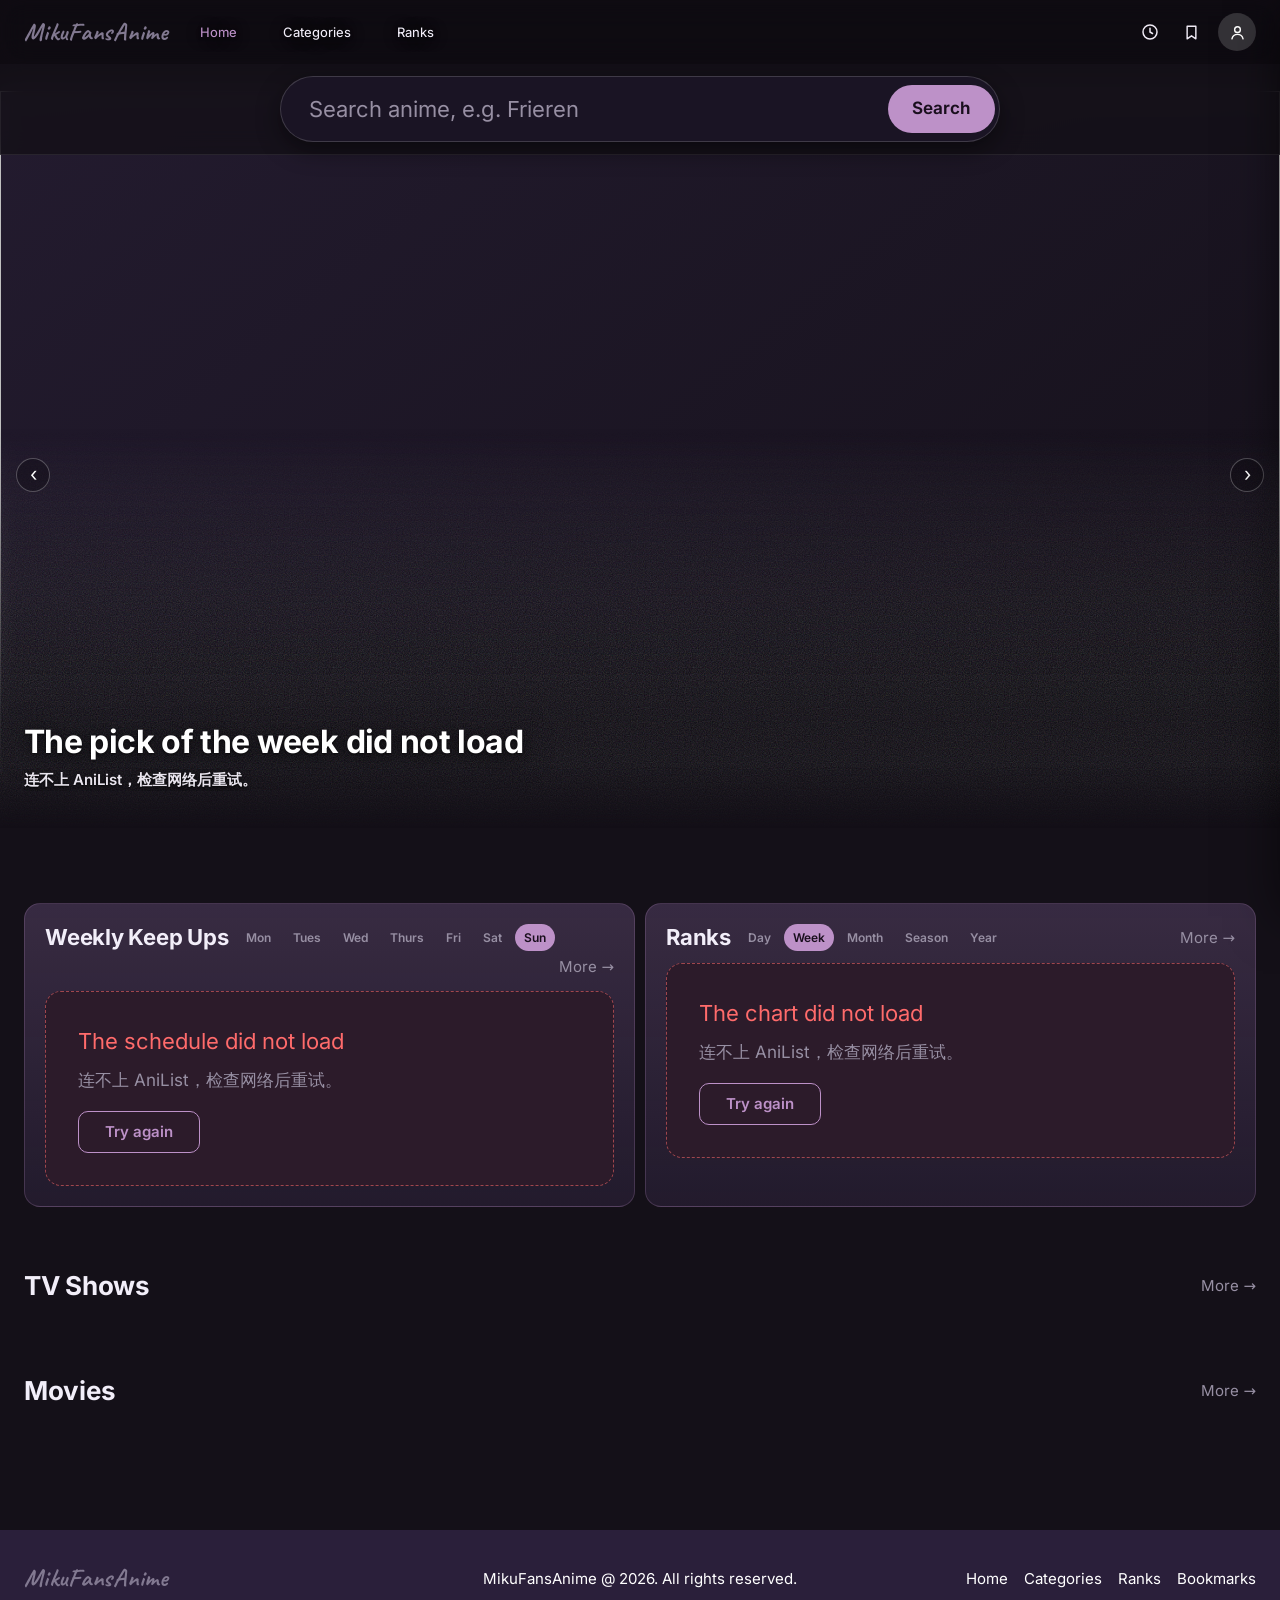
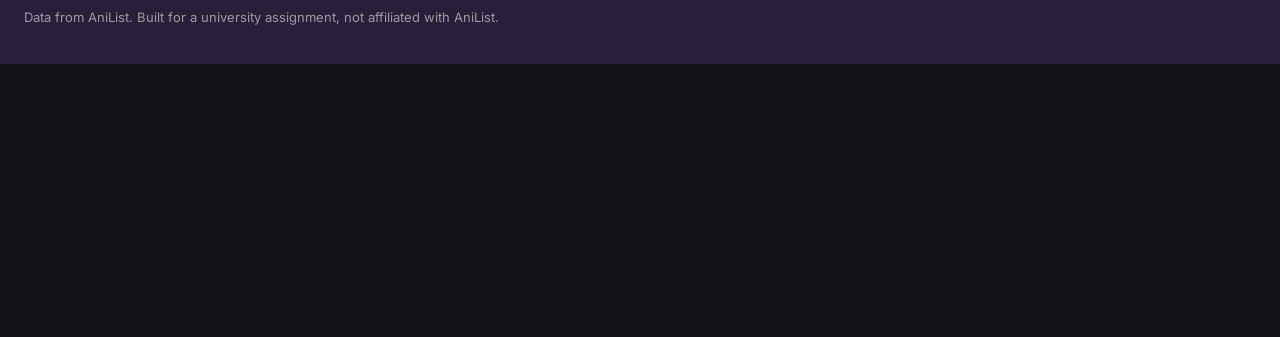
==== commit 0023bbe1: "Bookmarkings" ====
--- a/index.html
+++ b/index.html
@@ -15,9 +15,9 @@
   <body class="page-hero">
     <a class="skip-link" href="#main">Skip to content</a>
 
-    <!-- 顶栏：logo / 三个主导航 / 搜索 / 收藏 / 头像。
-         时钟（History）没做——PRD 把观看历史推迟了，留一个点了没反应的图标
-         比不留更糟，所以这里只放真的能用的。 -->
+    <!-- 顶栏：logo / 三个主导航 / 搜索 / 时钟 / 收藏 / 头像。
+         时钟打开的是最近浏览小面板，不再做整页 History——整理收藏放在
+         saved.html，页脚与手机底栏都指向那里。 -->
     <header class="site-header">
       <div class="site-header__inner">
         <a class="brand" href="index.html">MikuFansAnime</a>
@@ -29,22 +29,6 @@
         </nav>
 
         <div class="header-tools">
-          <form class="nav-search nav-search--long" role="search" action="catalog.html" method="get">
-            <label class="visually-hidden" for="q">Search anime</label>
-            <input
-              class="nav-search__input"
-              id="q"
-              name="q"
-              type="search"
-              placeholder="Search with Names/ keywords/ Synonyms"
-              autocomplete="off"
-            />
-            <button class="nav-search__go" type="submit">
-              <svg width="17" height="17" viewBox="0 0 24 24" aria-hidden="true" fill="none" stroke="currentColor" stroke-width="1.8" stroke-linecap="round"><circle cx="11" cy="11" r="6.6"/><path d="m19.6 19.6-3.4-3.4"/></svg>
-              <span class="visually-hidden">Search</span>
-            </button>
-          </form>
-
           <button
             class="icon-btn"
             type="button"
@@ -75,6 +59,25 @@
         </div>
       </div>
     </header>
+
+    <!-- 首页的搜索条：PRD #20 要首页的搜索够大（720 宽、56 高），#13 要移动端首屏
+         就看得见它。条子放在 header 外面，滚过整幅 hero 之后仍贴在顶栏下面。 -->
+    <div class="search-bar" id="home-search">
+      <div class="container">
+        <form class="search" role="search" action="catalog.html" method="get">
+          <label class="search__label" for="home-q">Search anime</label>
+          <input
+            class="search__input"
+            id="home-q"
+            name="q"
+            type="search"
+            placeholder="Search anime, e.g. Frieren"
+            autocomplete="off"
+          />
+          <button class="search__submit" type="submit">Search</button>
+        </form>
+      </div>
+    </div>
 
     <main id="main">
       <!-- 整幅海报 hero：趋势第一名。标题、标签、简介、箭头、三张缩略图都由 home.js 填 -->
@@ -120,7 +123,7 @@
                 <button class="chip-chip" type="button" data-day="5" aria-pressed="false">Sat</button>
                 <button class="chip-chip" type="button" data-day="6" aria-pressed="false">Sun</button>
               </div>
-              <a class="shelf__more" href="catalog.html">More →</a>
+              <a class="shelf__more" href="catalog.html?sort=newest&format=TV">More →</a>
             </div>
             <div
               class="grid shelf__grid"
@@ -130,8 +133,8 @@
             ></div>
           </section>
 
-          <!-- Ranks：Day/Week 由放送表按人气本地排，Season/Year 走 AniList 的季节/年份过滤；
-               Month 没有数据来源，保持禁用 -->
+          <!-- Ranks：Day/Week 由放送表按人气本地排，Season/Year 走 AniList 的季节/年份过滤，
+               Month 用连载中作品的 trending 排序（AniList 没有真月榜，这是最接近的替身） -->
           <section class="shelf" aria-labelledby="ranks-title">
             <div class="shelf__head">
               <h2 class="shelf__title" id="ranks-title">Ranks</h2>
@@ -143,8 +146,7 @@
                   type="button"
                   data-window="month"
                   aria-pressed="false"
-                  disabled
-                  title="AniList does not expose a monthly chart"
+                  title="Airing titles ranked by what people are watching this month"
                 >
                   Month
                 </button>
@@ -190,7 +192,7 @@
           <a href="index.html">Home</a>
           <a href="catalog.html">Categories</a>
           <a href="rankings.html">Ranks</a>
-          <a href="history.html">History</a>
+          <a href="saved.html">Bookmarks</a>
         </nav>
       </div>
       <p class="site-footer__note">
@@ -217,6 +219,7 @@
           Nothing saved yet. Tap Bookmark on any card.
         </li>
       </ul>
+      <a class="drawer__all" href="saved.html">View all saved →</a>
     </aside>
     <button
       class="drawer-backdrop"
@@ -239,10 +242,10 @@
         <span class="tabbar__icon" aria-hidden="true">▮</span>
         Rankings
       </a>
-      <button class="tabbar__item" type="button" id="open-bookmarks-tab">
+      <a class="tabbar__item" href="saved.html">
         <span class="tabbar__icon" aria-hidden="true">★</span>
         Saved
-      </button>
+      </a>
     </nav>
 
     <script src="vendor/gsap.min.js"></script>
--- a/css/style.css
+++ b/css/style.css
@@ -128,6 +128,12 @@
   border-block-end: 1px solid var(--line);
 }
 
+/* 和搜索条贴在一起时（catalog），两段是同一层玻璃，中间那条线去掉，
+   分界只留搜索条下面那条——否则顶栏底边 + 搜索条底边会读成两条线。 */
+.site-header--joined {
+  border-block-end-color: transparent;
+}
+
 .site-header__inner {
   display: flex;
   align-items: center;
@@ -172,9 +178,10 @@
   color: var(--accent);
 }
 
-/* 渲染图里当前页没有药丸也没有颜色差别，aria-current 只留给读屏器。 */
+/* 渲染图里当前页和别的链接没差别（没有药丸、没有颜色）。2026-11-17 客户要能一眼看出
+   自己在哪一页，于是当前页改用主色；形状仍不加，避免又长出一个渲染图里没有的元素。 */
 .site-nav__link[aria-current="page"] {
-  color: inherit;
+  color: var(--accent);
 }
 
 /* ---------------------------------------------------------------- 顶栏右侧 */
@@ -370,6 +377,11 @@
   backdrop-filter: none;
 }
 
+/* 顶栏压在插画上时，白链接要能读出来；只给字加影，不动画面亮度。 */
+.page-hero .site-header .site-nav__link {
+  text-shadow: 0 1px 3px rgb(10 8 14 / 0.62), 0 1px 14px rgb(10 8 14 / 0.5);
+}
+
 .hero {
   /* 照 cycani 的口径：hero 高度就是 60vw（实测 800 宽 486、877 宽 531），
      文案和海报压在图上、底对齐，图绝对铺满整条带子。 */
@@ -394,6 +406,7 @@
        只把「减 40px」和 980 的封顶去掉，矮窗口仍由 560 地板兜住。 */
     min-height: max(560px, min(60vw, 100dvh));
   }
+
 }
 
 /* 又宽又矮的窗口（笔记本外接屏常见）：hero 内容本身就 600 多高，
@@ -507,22 +520,43 @@
   content: "";
   position: absolute;
   inset: 0;
+  z-index: 3;
+  pointer-events: none;
+  /* 2026-11-17：客户要 cycani 那种「插画原样铺开」+ 底部一层带颗粒的磨砂。
+     毛玻璃只负责质感（blur 7px 不糊掉人物），压光交给底下那层渐变（::before）。
+     再叠一层很淡的底把毛玻璃压一点，字才咬得住。 */
+  background:
+    linear-gradient(0deg, rgb(10 8 14 / 0.42) 0 18%, rgb(10 8 14 / 0.18) 34%, rgb(10 8 14 / 0) 52%),
+    /* 颗粒：SVG 噪声贴在蒙版里，像磨砂玻璃的油墨感 */
+    url("data:image/svg+xml,%3Csvg xmlns='http://www.w3.org/2000/svg' width='180' height='180'%3E%3Cfilter id='n'%3E%3CfeTurbulence type='fractalNoise' baseFrequency='0.85' numOctaves='3' stitchTiles='stitch'/%3E%3C/filter%3E%3Crect width='180' height='180' filter='url(%23n)' opacity='0.34'/%3E%3C/svg%3E");
+  background-blend-mode: normal, soft-light;
+  backdrop-filter: blur(7px) saturate(108%) brightness(0.8);
+  -webkit-backdrop-filter: blur(7px) saturate(108%) brightness(0.8);
+  /* 蒙版让毛玻璃往上渐隐，和原画之间没有硬边 */
+  /* 底部留一条透明带：最下面几行只留下层渐变，正好等于页面底色，
+     否则毛玻璃的压光会一直压到底边，和下一段接出一条硬线。 */
+  mask-image: linear-gradient(0deg, transparent 0 4%, #000 12% 24%, rgb(0 0 0 / 0.6) 38%, transparent 56%);
+  -webkit-mask-image: linear-gradient(0deg, transparent 0 4%, #000 12% 24%, rgb(0 0 0 / 0.6) 38%, transparent 56%);
+}
+
+/* 磨砂底下的那层渐变：把画面收到页面底色，毛玻璃再把它糊一遍，
+   两块内容之间就没有硬边。z-index 比 ::after 低，所以是「渐变在下、磨砂在上」。 */
+.hero__media::before {
+  content: "";
+  position: absolute;
+  inset: 0;
+  /* 换片时推进来的 ghost 图是 z-index 1，这层必须比它高，
+     否则 650ms 的交叉淡化里渐变会被新图盖住、看着像「消失又出现」。 */
   z-index: 2;
   pointer-events: none;
-  background:
-    /* PV 封面图比 banner 亮得多，左侧压深一点，标题才咬得住 */
-    linear-gradient(180deg, rgb(10 8 14 / 0.42) 0%, rgb(10 8 14 / 0) 20%),
-    linear-gradient(90deg, rgb(10 8 14 / 0.72) 0%, rgb(10 8 14 / 0.34) 34%, rgb(10 8 14 / 0) 62%),
-    /* 底部过渡跟着文案留白走：名字压在渐变上才读得出来，整块压暗又会把画面闷死 */
-    linear-gradient(
-      0deg,
-      var(--bg) 0,
-      rgb(10 8 14 / 0.88) calc(var(--hero-fade) * 0.55),
-      rgb(10 8 14 / 0.4) calc(var(--hero-fade) * 0.82),
-      rgb(10 8 14 / 0) var(--hero-fade)
-    ),
-    /* PV 封面右下角常年压着「本PV」白框，用一层角落暗角盖掉 */
-    radial-gradient(circle at 100% 100%, rgb(10 8 14 / 0.94) 0 12%, rgb(10 8 14 / 0.6) 26%, rgb(10 8 14 / 0) 56%);
+  /* 底部先留 ~10% 的纯页面底色，再往上收：接下一段时是一条宽缓坡，不是一条线。 */
+  background: linear-gradient(
+    0deg,
+    var(--bg) 0 10%,
+    rgb(10 8 14 / 0.58) 22%,
+    rgb(10 8 14 / 0.2) 34%,
+    rgb(10 8 14 / 0) 46%
+  );
 }
 
 .hero__body {
@@ -534,6 +568,15 @@
   z-index: 1;
   /* cycani 名字下到 hero 底边恒定 ~52px；上面留出导航条 + 一档间距兜底。 */
   padding-block: calc(var(--header-h) + var(--sp-4)) var(--sp-4);
+}
+
+/* hero 满了整屏之后，文案+缩略图整块贴底（只留 16px），1080 高的窗口里
+   文案顶会掉到屏幕中线以下。这里把底距按视口高放一档，整块往上抬 20–30px；
+   窗口越矮抬得越少，1366×768 那种基本不动。 */
+@media (min-width: 1200px) {
+  .hero__body {
+    padding-block-end: clamp(var(--sp-4), 4vh, 48px);
+  }
 }
 
 .hero__tags {
@@ -564,7 +607,8 @@
   font-size: 1.25rem;
   line-height: 1.2;
   letter-spacing: -0.02em;
-  text-shadow: 0 2px 18px rgb(0 0 0 / 0.45);
+  /* 顶部不再压暗后，标题会落在浅色画面上；细影压住字边，大范围那层托住整体。 */
+  text-shadow: 0 1px 3px rgb(0 0 0 / 0.6), 0 2px 18px rgb(0 0 0 / 0.6), 0 4px 34px rgb(0 0 0 / 0.45);
 }
 
 /* 标题本身就是去详情页的入口（cycani 也这样）；下划线只在悬停/聚焦时出现，免得抢视线。 */
@@ -587,7 +631,8 @@
   /* 设计稿副文是 muted 灰紫（取色 rgb(138,129,152)），比纯白暗一档。 */
   /* 画面上半是浅色（婚纱、白衬衫）时 muted 灰字糊成一片，
      所以正文加一档字重、提一档亮度，并给两层影子：细描边压住亮部，大范围压暗兜底。 */
-  color: var(--text-muted);
+  /* 2026-11-17：PV 越来越亮，muted 灰字在浅色画面上糊；提到近白，靠影子压边。 */
+  color: rgb(246 242 252 / 0.94);
   font-size: 15px;
   font-weight: 600;
   line-height: 1.45;
@@ -803,6 +848,25 @@
 
 .shelf--wide .card__title {
   font-size: 14px;
+}
+
+/* 目录、书签页、详情推荐用同一套卡语言：不套卡底，海报和标题直接落在页面底色上，
+   跟首页 TV Shows / Movies 一致——那里也是 .shelf--wide 去掉卡底后的样子。 */
+.grid > .card {
+  background: none;
+  border-color: transparent;
+}
+
+/* 无框卡片 hover 时整块浮起会浮出一个透明方块，跟首页一样只让海报抬手 */
+.grid > .card:hover,
+.grid > .card:focus-within {
+  border-color: transparent;
+  box-shadow: none;
+}
+
+/* 卡底没了，标题的左右内边距也归零，否则文字比海报往里缩一截 */
+.grid > .card .card__body {
+  padding: var(--sp-3) 0 0;
 }
 
 /* 面板只有半屏宽，标题 + 7 个日选 + More 要挤在一行：字号和间距都比整页时小一档 */
@@ -991,11 +1055,10 @@
     opacity: 1;
   }
 
-  /* 已收藏：图标变实心，且不用 hover 也看得见状态 */
+  /* 已收藏：变实心，但同样等 hover 才出现——海报上不想常驻一块紫色 */
   .grid .card__save[aria-pressed="true"] {
     background: var(--accent);
     color: #1a0f1e;
-    opacity: 1;
   }
 }
 
@@ -1012,7 +1075,9 @@
   top: var(--header-h);
   z-index: calc(var(--z-header) - 1);
   padding-block: var(--sp-3);
-  background: color-mix(in srgb, var(--bg) 88%, transparent);
+  /* 底色和模糊跟 .site-header 同一个口径：两条 bar 上下相接，透明度不一样就
+     会在接缝处看出一个台阶。 */
+  background: color-mix(in srgb, var(--bg) 82%, transparent);
   backdrop-filter: blur(12px);
   border-block-end: 1px solid var(--line);
 }
@@ -1066,6 +1131,12 @@
   color: var(--text-muted);
 }
 
+/* 聚焦信号由外层 .search 负责（边框转紫 + 3px ring）；输入框自己再画一圈
+   outline 会在胶囊里套出第二个圆角圈，看着像叠了两层。 */
+.search__input:focus-visible {
+  outline: none;
+}
+
 .search__submit {
   min-height: 48px;
   padding-inline: var(--sp-5);
@@ -1082,6 +1153,26 @@
   background: color-mix(in srgb, var(--accent) 88%, white);
 }
 
+/* 手机上搜索条要常驻在首屏，太高会把 hero 挤下去：输入框 46、按钮 40，
+   加起来一条 62 的带子，和顶栏一样高。 */
+@media (max-width: 599px) {
+  .search-bar {
+    padding-block: var(--sp-2);
+  }
+
+  .search__input {
+    height: 46px;
+    padding-inline: var(--sp-3);
+    font-size: var(--fs-sm);
+  }
+
+  .search__submit {
+    min-height: 40px;
+    padding-inline: var(--sp-3);
+    font-size: var(--fs-sm);
+  }
+}
+
 /* ---------------------------------------------------------------- 四段 */
 main {
   display: flex;
@@ -1150,26 +1241,26 @@
   gap: 10px;
 }
 
-/* 历史页沿用同一套卡与同一套列数阶梯（6 / 4 / 3），只是不限行数 */
-#history-grid {
+/* 书签页沿用同一套卡与同一套列数阶梯（6 / 4 / 3），只是不限行数 */
+#saved-grid {
   grid-template-columns: repeat(3, minmax(0, 1fr));
 }
 
 @media (min-width: 640px) {
-  #history-grid { grid-template-columns: repeat(4, minmax(0, 1fr)); }
+  #saved-grid { grid-template-columns: repeat(4, minmax(0, 1fr)); }
 }
 
 @media (min-width: 1024px) {
-  #history-grid { grid-template-columns: repeat(6, minmax(0, 1fr)); }
+  #saved-grid { grid-template-columns: repeat(6, minmax(0, 1fr)); }
 }
 
 /* 这一页常常只有几张卡，页脚要压在窗口底部，不能半途浮起来 */
-body.page-history {
+body.page-saved {
   display: flex;
   flex-direction: column;
 }
 
-body.page-history main {
+body.page-saved main {
   flex: 1 0 auto;
 }
 
@@ -1638,18 +1729,31 @@
   margin-block-end: var(--sp-3);
 }
 
+/* 渲染图在标题上面还有一行小字，用的是主色；手机端同一处也是它。 */
+.filters__kicker {
+  margin: 0 0 4px;
+  color: var(--accent);
+  font-size: var(--fs-md);
+  font-weight: 500;
+  letter-spacing: 0.01em;
+}
+
+/* 标题要撑得起面板：22px 比渲染图小了一档（客户端嫌小，2026-11-17），
+   上限仍卡在 36px，跟首页区块标题同一梯子。 */
 .filters__title {
   margin: 0;
-  font-size: var(--fs-lg);
+  font-size: clamp(1.6rem, 2.4vw, 2.25rem);
+  line-height: 1.15;
   font-weight: 700;
-  letter-spacing: -0.01em;
+  letter-spacing: -0.015em;
 }
 
 .filters__lede {
-  max-width: 60ch;
-  margin: 2px 0 0;
+  max-width: 64ch;
+  margin: 6px 0 0;
   color: var(--text-muted);
-  font-size: var(--fs-sm);
+  font-size: var(--fs-md);
+  line-height: 1.55;
 }
 
 .filters__reset {
@@ -1698,6 +1802,18 @@
   border-bottom: 1px solid var(--line);
 }
 
+/* 六组筛选坐在一块比页面亮一档的面板里，横向留白由面板给 */
+.filters__panel {
+  margin-block-start: var(--sp-4);
+  padding: 4px var(--sp-5);
+  background: var(--surface);
+  border: 1px solid var(--line);
+  border-radius: var(--r-lg);
+}
+
+.filters__panel > .filters__row:first-child { border-top: 0; }
+.filters__panel > .filters__row:last-child { border-bottom: 0; }
+
 .filters__label {
   padding-block-start: 2px;
   color: var(--text);
@@ -1713,8 +1829,9 @@
   padding: 2px 10px;
   border: 0;
   border-radius: 999px;
-  background: color-mix(in srgb, var(--accent) 28%, transparent);
-  color: var(--text);
+  /* 设计渲染里选中的胶囊是实心 accent + 深字，不是半透明紫配浅字（2026-11-17 修）。 */
+  background: var(--accent);
+  color: #1a0f1e;
   font: inherit;
   font-size: var(--fs-xs);
   font-weight: 700;
@@ -1772,8 +1889,9 @@
 }
 
 .opt[aria-pressed="true"] {
-  background: color-mix(in srgb, var(--accent) 30%, transparent);
-  color: var(--text);
+  /* 同 .chip-chip[aria-pressed="true"]：实心 accent 底 + 深字，对比 8.4:1。 */
+  background: var(--accent);
+  color: #1a0f1e;
   font-weight: 700;
 }
 
@@ -1837,15 +1955,68 @@
   font-size: var(--fs-xs);
 }
 
-/* 结果头：只剩条数（Reset 已经搬进筛选区右上角） */
+/* 结果头：左边「选了哪些标签」，右边「找到多少条」。两边都是 13px 灰字，
+   只有数字那句加粗上主色 —— 照渲染图。Reset 在筛选区右上角。 */
 .catalog-head {
+  display: flex;
+  flex-wrap: wrap;
+  align-items: baseline;
+  justify-content: space-between;
+  gap: var(--sp-2) var(--sp-4);
   margin-block-end: var(--sp-3);
 }
 
+.catalog-head__tags,
 .result-count {
+  margin: 0;
   color: var(--text-muted);
+  font-size: var(--fs-xs);
+}
+
+.result-count {
+  font-variant-numeric: tabular-nums;
+}
+
+/* 「A Total of 24」这一段是主色粗体，后半句保持灰字 */
+.result-count__lead {
+  color: var(--accent);
+  font-weight: 600;
+}
+
+/* ---------------------------------------------------------------- 按钮
+   之前 .btn 没有任何规则，按钮拿的是浏览器默认的灰底方块——在深色页面上
+   看着像禁用态。统一成描边按钮：主色边 + 主色字，hover 才填实。 */
+.btn {
+  display: inline-flex;
+  align-items: center;
+  justify-content: center;
+  gap: var(--sp-2);
+  padding: 11px 26px;
+  border: 1px solid var(--accent);
+  border-radius: var(--r-md);
+  background: transparent;
+  color: var(--accent);
+  font: inherit;
   font-size: var(--fs-sm);
-  font-variant-numeric: tabular-nums;
+  font-weight: 600;
+  line-height: 1.2;
+  cursor: pointer;
+  transition: background-color var(--t-base) var(--ease), color var(--t-base) var(--ease),
+    border-color var(--t-base) var(--ease);
+}
+
+.btn:hover:not(:disabled) {
+  background: var(--accent);
+  color: #1a0f1e;
+}
+
+.btn:active:not(:disabled) {
+  transform: translateY(1px);
+}
+
+.btn:disabled {
+  opacity: 0.45;
+  cursor: default;
 }
 
 /* Load more：靠 [hidden] 控制显示，别用 display:none 的类名，否则 JS 要同步两处 */
@@ -1906,14 +2077,23 @@
 .page-head__title { margin:0 0 .4rem; font-size: clamp(1.8rem, 3.6vw, 2.6rem); letter-spacing:-.02em; }
 .page-head__lede { margin:0; max-width:64ch; color: var(--text-muted); line-height:1.6; }
 
-/* 收藏抽屉每一行（bookmarks.js 生成，之前没有样式） */
-.drawer__item { display:flex; gap:.6rem; align-items:center; padding:.5rem 0; border-bottom:1px solid var(--line); }
-.drawer__link { display:flex; gap:.6rem; align-items:center; flex:1 1 auto; min-width:0; color:inherit; text-decoration:none; }
-.drawer__link img { width:38px; height:56px; object-fit:cover; border-radius:6px; background: var(--surface); flex:none; }
-.drawer__link span { font-size:.8125rem; line-height:1.35; display:-webkit-box; -webkit-line-clamp:2; -webkit-box-orient:vertical; overflow:hidden; }
-.drawer__remove { flex:none; padding:4px 8px; border:1px solid var(--line-strong); border-radius:8px; background:transparent; color: var(--text-muted); font: inherit; font-size:.75rem; cursor:pointer; }
-.drawer__remove:hover { border-color:#F87171; color:#F87171; }
-
+/* 收藏抽屉每一行（bookmarks.js 生成）：封面 + 标题 + 分数，右侧是单个图标按钮 */
+.drawer__list { align-content: start; gap:4px; }
+.drawer__item { display:flex; align-items:center; gap:2px; padding:8px; border-radius:14px; transition: background-color var(--t-fast) var(--ease); }
+.drawer__item:hover, .drawer__item:focus-within { background: var(--surface); }
+.drawer__link { display:flex; align-items:center; gap:12px; flex:1 1 auto; min-width:0; color:inherit; text-decoration:none; }
+.drawer__count { margin-inline-start:8px; color: var(--text-muted); font-size: var(--fs-sm); font-weight:600; font-variant-numeric: tabular-nums; }
+.drawer__cover { flex:none; width:44px; height:62px; object-fit:cover; border-radius:8px; background: var(--surface-2); box-shadow: inset 0 0 0 1px rgb(255 255 255 / .06); }
+.drawer__cover--blank { background: linear-gradient(160deg, var(--surface-2), var(--surface)); }
+.drawer__text { display:flex; flex-direction:column; gap:3px; min-width:0; }
+.drawer__name { font-size:.875rem; line-height:1.35; display:-webkit-box; -webkit-line-clamp:2; -webkit-box-orient:vertical; overflow:hidden; }
+.drawer__meta { color: var(--text-muted); font-size: var(--fs-xs); font-variant-numeric: tabular-nums; }
+.drawer__remove { flex:none; display:grid; place-items:center; width:32px; height:32px; padding:0; border:0; border-radius:9px; background:transparent; color: var(--text-muted); cursor:pointer; transition: color var(--t-fast) var(--ease), background-color var(--t-fast) var(--ease); }
+.drawer__remove:hover, .drawer__remove:focus-visible { color:#F87171; background: color-mix(in srgb, #F87171 14%, transparent); }
+.drawer__empty { display:grid; justify-items:center; gap:6px; padding:34px 8px; text-align:center; color: var(--text-muted); }
+.drawer__empty-mark { color: var(--line-strong); }
+.drawer__empty strong { color: var(--text); font-size:.95rem; }
+.drawer__empty span:last-child { font-size:.8125rem; line-height:1.45; max-width:30ch; }
 /* 手机上 Weekly 变成可以横拖的一条（motion.js 会把它标成 data-drag="true"） */
 @media (max-width: 599px) {
   .grid[data-drag="true"] { display:flex; gap: var(--sp-3); overflow-x:hidden; grid-template-columns:none; padding-bottom:.25rem; cursor:grab; }
@@ -1964,25 +2144,47 @@
   body[data-filters-ready="true"] .filters {
     position: fixed;
     inset: auto 0 0 0;
-    z-index: 60;
     max-height: 84vh;
     overflow-y: auto;
     margin: 0;
     border: 0;
     border-radius: 18px 18px 0 0;
+    /* 抽屉要盖过 sticky 搜索条（--z-header - 1）和 tab bar（--z-tabbar），
+       跟收藏抽屉同一个层：抽屉 200 / 遮罩 199。 */
+    z-index: var(--z-drawer);
+    padding-inline: var(--sp-4);
     padding-block-end: calc(var(--sp-5) + env(safe-area-inset-bottom, 0px));
+    background: var(--surface);
     transform: translateY(101%);
     transition: transform .28s var(--ease);
   }
 
+  /* 抽屉本身已是一块面板，里面的六行不再叠第二层底 */
+  .filters__panel {
+    margin: 0;
+    padding: 0;
+    background: none;
+    border: 0;
+    border-radius: 0;
+  }
+
   body[data-filters-ready="true"] .filters[data-open="true"] { transform: translateY(0); }
 
+  /* 标题放大后，抽屉里两个按钮会把 intro 挤到 156px 宽（标题断两行、副文五行）。
+     手机上让 intro 独占一行，Reset / Done 退到第二行右侧。 */
   .filters__head {
     position: sticky;
     top: 0;
     z-index: 1;
+    flex-wrap: wrap;
     background: var(--surface);
   }
+
+  .filters__intro { flex: 1 1 100%; }
+  .filters__reset { margin-inline-start: auto; }
+  .filters__kicker { font-size: var(--fs-sm); }
+  .filters__title { font-size: 1.5rem; }
+  .filters__lede { font-size: var(--fs-sm); line-height: 1.5; }
 
   .filters__close {
     display: inline-flex;
@@ -2005,7 +2207,7 @@
     display: block;
     position: fixed;
     inset: 0;
-    z-index: 55;
+    z-index: calc(var(--z-drawer) - 1);
     border: 0;
     background: rgb(8 6 12 / .62);
   }
@@ -2102,6 +2304,29 @@
 .rank-opt:disabled {
   opacity: 0.4;
   cursor: not-allowed;
+}
+
+/* Genre 行折叠：All + 前 8 个题材。data-expanded="true" 就 17 个全铺开。
+   nth-child 从 All 开始数，所以第 10 个 chip 才是第 9 个题材。 */
+.rank-row[data-collapsible="8"][data-expanded="false"] .rank-opt:nth-child(n + 10) {
+  display: none;
+}
+
+.rank-more {
+  margin-inline-start: auto;
+  padding: 4px 10px;
+  border: 0;
+  border-radius: 999px;
+  background: none;
+  color: var(--text-muted);
+  font-family: inherit;
+  font-size: var(--fs-sm);
+  cursor: pointer;
+  transition: color var(--t-fast) var(--ease);
+}
+
+.rank-more:hover {
+  color: var(--accent);
 }
 
 .rank-count {
@@ -2187,7 +2412,7 @@
 
 .rank-item__link {
   display: grid;
-  grid-template-columns: 2.5rem 46px minmax(0, 1fr);
+  grid-template-columns: 2.5rem 82px minmax(0, 1fr);
   align-items: center;
   gap: var(--sp-3);
   padding: 8px;
@@ -2215,9 +2440,9 @@
 }
 
 .rank-item__thumb {
-  width: 46px;
-  height: 69px;
-  border-radius: 8px;
+  width: 82px;
+  height: 123px;
+  border-radius: 10px;
   object-fit: cover;
   background: var(--surface-2);
 }
@@ -2238,7 +2463,7 @@
 }
 
 .rank-item.is-loading {
-  height: 85px;
+  height: 139px;
   border-radius: var(--r-lg);
   background: linear-gradient(100deg, var(--surface) 30%, var(--surface-2) 50%, var(--surface) 70%);
   background-size: 220% 100%;
@@ -2279,7 +2504,7 @@
   }
 
   .rank-item__link {
-    grid-template-columns: 2rem 40px minmax(0, 1fr);
+    grid-template-columns: 2rem 96px minmax(0, 1fr);
   }
 
   .rank-item__num {
@@ -2288,8 +2513,13 @@
   }
 
   .rank-item__thumb {
-    width: 40px;
-    height: 60px;
+    width: 96px;
+    height: 144px;
+  }
+
+  /* 96 的封面撑高了行，骨架也跟着长，数据落地时不会跳。 */
+  .rank-item.is-loading {
+    height: 160px;
   }
 }
 
@@ -2386,6 +2616,11 @@
   background: color-mix(in srgb, var(--accent) 18%, transparent);
 }
 
+/* 已收藏时图标实心，和卡片角上的收藏状态同一个读法。 */
+#detail-save[aria-pressed="true"] path {
+  fill: currentColor;
+}
+
 .rate { position: relative; }
 
 .rate__pop {
@@ -2438,10 +2673,44 @@
   background: var(--surface-2);
 }
 
+/* 已收藏时整块填 accent，和评分胶囊、卡片角标同一个读法，按下去看得出来。 */
+#detail-save[aria-pressed="true"] {
+  border-color: var(--accent);
+  background: var(--accent);
+  color: #1a0f1e;
+}
+
 .related__title { margin: 0; font-size: 1.375rem; }
 .related__count { margin: 2px 0 var(--sp-3); color: var(--text-muted); font-size: var(--fs-xs); }
 
-.related__list { display: grid; gap: var(--sp-2); margin: 0; padding: 0; list-style: none; }
+/* 相关作品可能十几条，多到一定程度就在面板里滚，不把右栏撑成一条长条。
+   高度 = 三整行（82×3 + 8×2 = 262）再多露一点第四行，滚不滚一眼看得出来。
+   四周留 4px 是给 focus 描边（2px outline + 2px offset）腾地方，不然会被裁掉。 */
+.related__list {
+  display: grid;
+  gap: var(--sp-2);
+  margin: -4px;
+  padding: 4px;
+  max-height: 288px;
+  overflow-y: auto;
+  overscroll-behavior: contain;
+  list-style: none;
+  scrollbar-width: thin;
+  scrollbar-color: var(--line-strong) transparent;
+}
+
+/* 只有还能往下滚时才淡出底部（detail.js 维护 data-more），避免把最后一条也糊掉。 */
+.related__list[data-more="true"] {
+  mask-image: linear-gradient(to bottom, #000 calc(100% - 26px), transparent);
+  -webkit-mask-image: linear-gradient(to bottom, #000 calc(100% - 26px), transparent);
+}
+
+.related__list::-webkit-scrollbar { width: 6px; }
+.related__list::-webkit-scrollbar-track { background: transparent; }
+.related__list::-webkit-scrollbar-thumb {
+  border-radius: 999px;
+  background: var(--line-strong);
+}
 
 .related__link {
   display: grid;
@@ -2526,7 +2795,17 @@
 
 .ext-link:hover { border-color: var(--accent); color: var(--accent); }
 
-.ext-link__kind { margin-inline-start: auto; color: var(--text-muted); font-size: var(--fs-xs); }
+.ext-link__name { flex: 1 1 auto; min-width: 0; overflow: hidden; text-overflow: ellipsis; white-space: nowrap; }
+
+.ext-link__kind { flex: none; margin-inline-start: auto; color: var(--text-muted); font-size: var(--fs-xs); }
+
+/* 胶囊里的图标跟着文字一起灰，hover 时一起变 accent。 */
+.ext-link__icon { flex: none; width: 16px; height: 16px; color: var(--text-muted); }
+
+.ext-link:hover .ext-link__icon { color: var(--accent); }
+
+/* 品牌图标是图片，颜色跟着它自己的来，只把范围收干净。 */
+.ext-link__icon--brand { border-radius: 3px; object-fit: contain; }
 
 .reco-grid { grid-template-columns: repeat(6, minmax(0, 1fr)); }
 
@@ -2555,7 +2834,11 @@
 
 /* 旧的 .detail-page 是 flex 布局 + 96px 的 gap，段落间距全被它撑开了，
    改回普通块级流，间距交给各段自己的 padding。 */
-.detail-page { display: block; padding-block: var(--sp-6) 0; }
+.detail-page {
+  display: block;
+  /* 底部留一档和别的页一致（曾经写 0，卡片最后一行直接贴住页脚）。 */
+  padding-block: var(--sp-6) var(--sp-7);
+}
 .detail__top { padding-block: 0; }
 .detail__block { padding-block-start: var(--sp-5); }
 
@@ -2607,15 +2890,18 @@
 .page-hero .site-header {
   position: sticky;
   min-height: 64px;
-  /* 渲染图里顶栏压着 hero 有一层薄暗，图本身透出来一点；贴上去之后换成不透明的。 */
-  background: linear-gradient(180deg, rgb(10 8 14 / 0.55), rgb(10 8 14 / 0.25));
+  /* 2026-11-17：客户要顶栏也是毛玻璃 —— 和 hero 底部那条用同一个口径，
+     图从后面透出来、糊一层，导航字压在磨砂上。 */
+  background: rgb(10 8 14 / 0.42);
   border-block-end-color: transparent;
-  backdrop-filter: none;
+  backdrop-filter: blur(14px) saturate(115%) brightness(0.86);
+  -webkit-backdrop-filter: blur(14px) saturate(115%) brightness(0.86);
   transition: background-color 0.3s ease, border-block-end-color 0.3s ease;
 }
 
+/* 贴顶后背景还不够，滚过 hero 的时候下面就没有图可糊了，补一点不透明度兜底。 */
 .page-hero .site-header.is-stuck {
-  background: rgb(18 18 18 / 0.95);
+  background: rgb(10 8 14 / 0.72);
   border-block-end-color: transparent;
 }
 
@@ -2712,11 +2998,19 @@
     aspect-ratio: 3 / 4;
   }
 
-  /* 竖版海报是满屏插画，文案直接压在角色身上；底部拉长渐变才读得清。 */
+  /* 竖版海报是满屏插画，文案直接压在角色身上；底部拉长渐变才读得清。
+     手机端不用毛玻璃：糊得面积太大，而且 blur 在移动端吃性能。 */
   .hero__media::after {
     background:
       linear-gradient(0deg, var(--bg) 0, rgb(10 8 14 / 0.86) 26%, rgb(10 8 14 / 0.2) 62%, rgb(10 8 14 / 0.32) 100%);
-  }
+    backdrop-filter: none;
+    -webkit-backdrop-filter: none;
+    mask-image: none;
+    -webkit-mask-image: none;
+  }
+
+  /* 手机上这层渐变会把插画底部压两遍（::after 已经收到页面底色）。 */
+  .hero__media::before { display: none; }
 
   /* 缩略图在手机上不显示，底部留白收一档，文案仍贴着插画底边。 */
   .hero__body {
@@ -2733,3 +3027,506 @@
     display: none;
   }
 }
+
+/* ---------------------------------------------------------------- 书签页
+   顶部是标题块 + 搜索/排序，下面一排集合 chip（选中态用 accent 实底），
+   再下面是卡片网格。整理动作都发生在这两条带上，卡片本身只多一个
+   「移动到…」按钮，避免每张卡都长出三四个图标。 */
+.saved {
+  display: flex;
+  flex-direction: column;
+  gap: var(--sp-4);
+}
+
+.saved__head {
+  max-width: 62ch;
+}
+
+.saved__kicker {
+  color: var(--accent);
+  font-size: var(--fs-sm);
+  font-weight: 600;
+  letter-spacing: 0.02em;
+}
+
+.saved__title {
+  margin-block: 2px 0;
+  font-size: clamp(1.9rem, 2.6vw, 2.6rem);
+  line-height: 1.1;
+  letter-spacing: -0.02em;
+}
+
+.saved__lede {
+  margin-block-start: var(--sp-2);
+  color: var(--text-muted);
+  font-size: var(--fs-md);
+  line-height: 1.55;
+  max-width: 56ch;
+}
+
+.saved__bar {
+  display: flex;
+  align-items: center;
+  gap: var(--sp-3);
+  flex-wrap: wrap;
+}
+
+.saved__search {
+  display: flex;
+  align-items: center;
+  gap: 10px;
+  flex: 1 1 280px;
+  min-height: 44px;
+  padding-inline: var(--sp-4);
+  background: var(--surface);
+  border: 1px solid var(--line);
+  border-radius: var(--r-pill);
+  transition: border-color var(--t-fast) var(--ease), box-shadow var(--t-fast) var(--ease);
+}
+
+.saved__search:focus-within {
+  border-color: var(--accent);
+  box-shadow: 0 0 0 3px var(--accent-soft);
+}
+
+.saved__search-icon {
+  flex: none;
+  color: var(--text-muted);
+}
+
+.saved__search-input {
+  flex: 1 1 auto;
+  min-width: 0;
+  padding-block: 10px;
+  border: 0;
+  background: none;
+  color: var(--text);
+  font: inherit;
+  font-size: var(--fs-sm);
+}
+
+.saved__search-input::placeholder {
+  color: var(--text-dim);
+}
+
+.saved__search-input:focus-visible {
+  outline: none;
+}
+
+.saved__sort {
+  position: relative;
+  display: flex;
+  align-items: center;
+  flex: none;
+}
+
+.saved__sort-select {
+  appearance: none;
+  min-height: 44px;
+  padding: 0 38px 0 var(--sp-4);
+  background: var(--surface);
+  border: 1px solid var(--line);
+  border-radius: var(--r-pill);
+  color: var(--text);
+  font: inherit;
+  font-size: var(--fs-sm);
+  font-weight: 600;
+  cursor: pointer;
+}
+
+.saved__sort-select:hover {
+  border-color: var(--line-strong);
+}
+
+.saved__sort-select:focus-visible {
+  outline: none;
+  border-color: var(--accent);
+  box-shadow: 0 0 0 3px var(--accent-soft);
+}
+
+.saved__sort-caret {
+  position: absolute;
+  right: 16px;
+  color: var(--text-muted);
+  pointer-events: none;
+}
+
+.saved__collections {
+  display: flex;
+  align-items: center;
+  gap: var(--sp-2);
+  flex-wrap: wrap;
+}
+
+.saved__chips {
+  display: flex;
+  flex-wrap: wrap;
+  gap: 8px;
+  flex: 1 1 auto;
+}
+
+.saved__chip {
+  display: inline-flex;
+  align-items: center;
+  gap: 8px;
+  height: 36px;
+  padding-inline: 14px;
+  border: 1px solid var(--line);
+  border-radius: var(--r-pill);
+  background: var(--surface);
+  color: var(--text-muted);
+  font: inherit;
+  font-size: var(--fs-sm);
+  font-weight: 600;
+  cursor: pointer;
+  transition: color var(--t-fast) var(--ease), border-color var(--t-fast) var(--ease),
+    background-color var(--t-fast) var(--ease);
+}
+
+.saved__chip:hover {
+  color: var(--text);
+  border-color: var(--line-strong);
+}
+
+.saved__chip[aria-pressed="true"] {
+  background: var(--accent);
+  border-color: var(--accent);
+  color: var(--accent-ink);
+}
+
+.saved__chip-count {
+  color: var(--text-dim);
+  font-size: var(--fs-xs);
+  font-variant-numeric: tabular-nums;
+}
+
+.saved__chip[aria-pressed="true"] .saved__chip-count {
+  color: color-mix(in srgb, var(--accent-ink) 66%, transparent);
+}
+
+.saved__chip--new {
+  border-style: dashed;
+  color: var(--accent);
+}
+
+.saved__chip--new:hover {
+  background: var(--accent-soft);
+  color: var(--accent);
+  border-color: var(--accent);
+}
+
+.saved__manage {
+  display: flex;
+  gap: 6px;
+  flex: none;
+}
+
+.saved__manage[hidden] {
+  display: none;
+}
+
+.saved__manage-btn {
+  height: 36px;
+  padding-inline: 14px;
+  border: 1px solid var(--line);
+  border-radius: var(--r-pill);
+  background: transparent;
+  color: var(--text-muted);
+  font: inherit;
+  font-size: var(--fs-xs);
+  font-weight: 600;
+  cursor: pointer;
+}
+
+.saved__manage-btn:hover {
+  color: var(--text);
+  border-color: var(--line-strong);
+}
+
+.saved__manage-btn--danger:hover {
+  color: #f87171;
+  border-color: color-mix(in srgb, #f87171 42%, transparent);
+}
+
+.saved__meta {
+  display: flex;
+  align-items: baseline;
+  justify-content: space-between;
+  gap: var(--sp-3);
+}
+
+.saved__status {
+  min-height: 1.2em;
+  color: var(--accent);
+  font-size: var(--fs-sm);
+}
+
+.saved__count {
+  color: var(--text-muted);
+  font-size: var(--fs-sm);
+  font-variant-numeric: tabular-nums;
+}
+
+.saved__form {
+  display: flex;
+  align-items: center;
+  gap: var(--sp-2);
+  flex-wrap: wrap;
+  padding: var(--sp-3);
+  background: var(--surface);
+  border: 1px solid var(--line);
+  border-radius: var(--r-md);
+}
+
+.saved__form[hidden],
+.saved__confirm[hidden] {
+  display: none;
+}
+
+.saved__form-input {
+  flex: 1 1 240px;
+  min-height: 40px;
+  padding-inline: var(--sp-3);
+  background: var(--bg-soft);
+  border: 1px solid var(--line);
+  border-radius: var(--r-sm);
+  color: var(--text);
+  font: inherit;
+  font-size: var(--fs-sm);
+}
+
+.saved__form-input:focus-visible {
+  outline: none;
+  border-color: var(--accent);
+  box-shadow: 0 0 0 3px var(--accent-soft);
+}
+
+.saved__confirm {
+  display: flex;
+  align-items: center;
+  justify-content: space-between;
+  gap: var(--sp-3);
+  flex-wrap: wrap;
+  padding: var(--sp-3) var(--sp-4);
+  background: color-mix(in srgb, #f87171 8%, var(--surface));
+  border: 1px solid color-mix(in srgb, #f87171 34%, transparent);
+  border-radius: var(--r-md);
+}
+
+.saved__confirm-text {
+  font-size: var(--fs-sm);
+}
+
+.saved__confirm-actions {
+  display: flex;
+  gap: var(--sp-2);
+}
+
+.saved__danger {
+  color: #f87171;
+  border-color: color-mix(in srgb, #f87171 42%, transparent);
+}
+
+.saved__danger:hover {
+  background: #f87171;
+  border-color: #f87171;
+  color: #170f16;
+}
+
+/* 每张卡底板上的「移动到…」：低存在感，点开才浮菜单 */
+.saved .card__body {
+  padding-block-end: var(--sp-2);
+}
+
+.card__foot {
+  padding: 0 var(--sp-3) var(--sp-3);
+}
+
+.card__move {
+  display: flex;
+  align-items: center;
+  justify-content: space-between;
+  gap: 8px;
+  width: 100%;
+  min-height: 32px;
+  padding: 6px 10px;
+  border: 1px solid var(--line);
+  border-radius: var(--r-sm);
+  background: transparent;
+  color: var(--text-muted);
+  font: inherit;
+  font-size: var(--fs-xs);
+  font-weight: 600;
+  cursor: pointer;
+  transition: color var(--t-fast) var(--ease), border-color var(--t-fast) var(--ease),
+    background-color var(--t-fast) var(--ease);
+}
+
+.card__move-label {
+  overflow: hidden;
+  text-overflow: ellipsis;
+  white-space: nowrap;
+}
+
+.card__move:hover {
+  color: var(--text);
+  border-color: var(--line-strong);
+  background: var(--surface-2);
+}
+
+.card__move[aria-expanded="true"] {
+  color: var(--accent);
+  border-color: var(--accent);
+}
+
+/* 浮层菜单：fixed 定位，位置由 js 按触发按钮算 */
+.menu {
+  position: fixed;
+  z-index: calc(var(--z-drawer) + 10);
+  min-width: 208px;
+  max-width: 260px;
+  max-height: 60vh;
+  overflow-y: auto;
+  padding: 6px;
+  background: var(--surface-2);
+  border: 1px solid var(--line-strong);
+  border-radius: var(--r-md);
+  box-shadow: 0 18px 40px rgb(0 0 0 / 0.45);
+  overscroll-behavior: contain;
+}
+
+.menu[hidden] {
+  display: none;
+}
+
+.menu__head {
+  padding: 6px 10px 4px;
+  color: var(--text-dim);
+  font-size: 11px;
+  font-weight: 700;
+  letter-spacing: 0.08em;
+  text-transform: uppercase;
+}
+
+.menu__item {
+  display: flex;
+  align-items: center;
+  gap: 8px;
+  width: 100%;
+  padding: 8px 10px;
+  border: 0;
+  border-radius: var(--r-sm);
+  background: transparent;
+  color: var(--text);
+  font: inherit;
+  font-size: var(--fs-sm);
+  text-align: left;
+  cursor: pointer;
+}
+
+.menu__item:hover,
+.menu__item:focus-visible {
+  background: var(--accent-soft);
+  outline: none;
+}
+
+.menu__item[aria-checked="true"] {
+  color: var(--accent);
+}
+
+.menu__tick {
+  display: inline-flex;
+  align-items: center;
+  justify-content: center;
+  width: 14px;
+  height: 14px;
+  flex: none;
+  color: var(--accent);
+}
+
+.menu__name {
+  overflow: hidden;
+  text-overflow: ellipsis;
+  white-space: nowrap;
+}
+
+.menu__sep {
+  height: 1px;
+  margin: 6px 4px;
+  background: var(--line);
+}
+
+@media (max-width: 599px) {
+  .saved__title {
+    font-size: 1.6rem;
+  }
+
+  .saved__bar {
+    gap: 8px;
+  }
+
+  .saved__search {
+    flex-basis: 100%;
+  }
+
+  .saved__sort {
+    flex: 1 1 auto;
+  }
+
+  .saved__sort-select {
+    width: 100%;
+  }
+
+  /* 集合多了就横滑，别把标题块越推越低 */
+  .saved__chips {
+    flex-wrap: nowrap;
+    overflow-x: auto;
+    padding-block-end: 2px;
+    scrollbar-width: none;
+  }
+
+  .saved__chips::-webkit-scrollbar {
+    display: none;
+  }
+
+  .saved__chip {
+    flex: none;
+  }
+
+  .saved__manage {
+    flex-basis: 100%;
+  }
+
+  .saved__confirm-actions {
+    width: 100%;
+  }
+
+  .saved__confirm-actions .btn {
+    flex: 1 1 0;
+  }
+
+  .card__foot {
+    padding: 0;
+  }
+
+  /* 手机上两列，和目录页同一个口径：三列会让海报只剩 103px，
+     标题全被截断，下面的 Move 按钮也挤到放不下集合名。 */
+  #saved-grid {
+    grid-template-columns: repeat(2, minmax(0, 1fr));
+  }
+}
+
+/* 抽屉底部的「看全部」：抽屉只做快速查看，整理在整页上做 */
+.drawer__all {
+  margin-block-start: 4px;
+  padding: 10px 4px 2px;
+  border-block-start: 1px solid var(--line);
+  color: var(--accent);
+  font-size: var(--fs-sm);
+  font-weight: 600;
+  text-align: center;
+}
+
+.drawer__all:hover {
+  color: var(--text);
+}
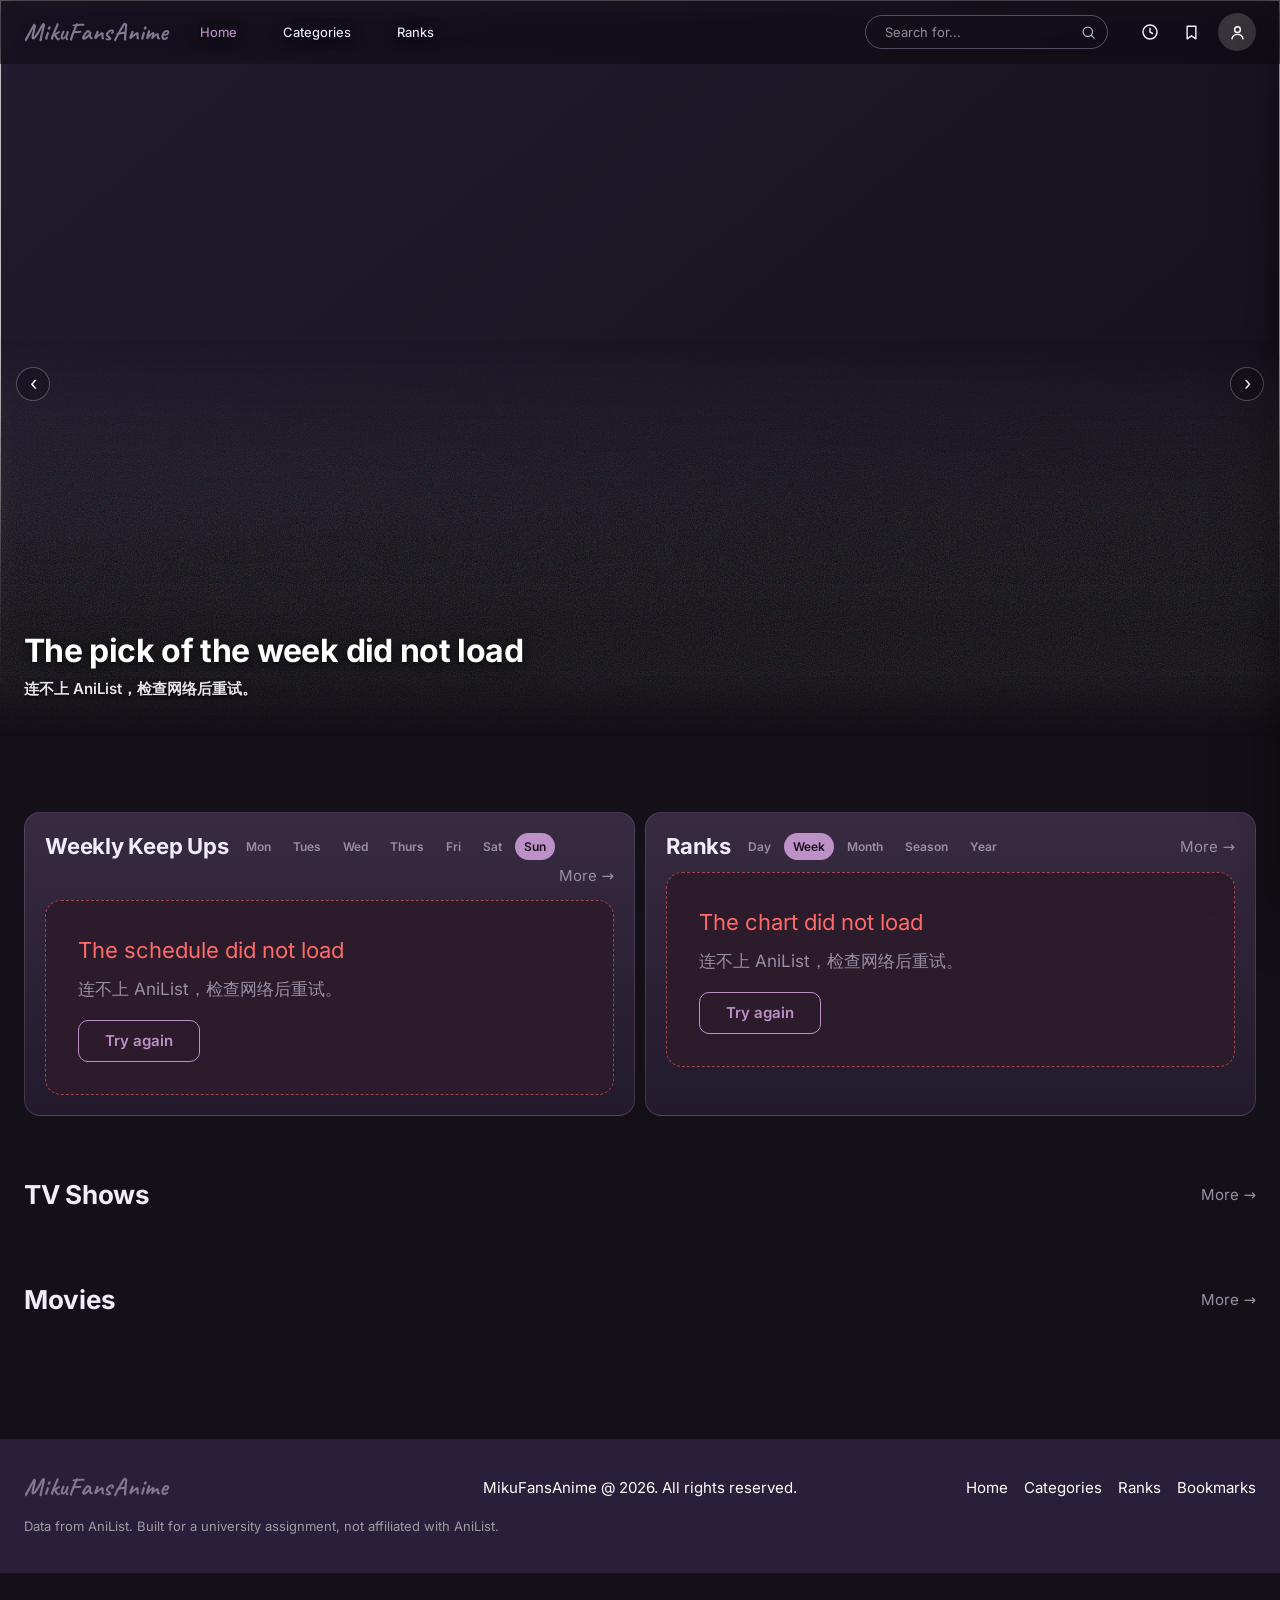
==== commit edf917c7: "Mobile" ====
--- a/index.html
+++ b/index.html
@@ -29,6 +29,21 @@
         </nav>
 
         <div class="header-tools">
+          <form class="nav-search" role="search" action="catalog.html" method="get">
+            <label class="visually-hidden" for="nav-q">Search anime</label>
+            <input
+              class="nav-search__input"
+              id="nav-q"
+              name="q"
+              type="search"
+              placeholder="Search for..."
+              autocomplete="off"
+            />
+            <button class="nav-search__go" type="submit">
+              <svg width="17" height="17" viewBox="0 0 24 24" aria-hidden="true" fill="none" stroke="currentColor" stroke-width="1.8" stroke-linecap="round"><circle cx="11" cy="11" r="6.6"/><path d="m19.6 19.6-3.4-3.4"/></svg>
+              <span class="visually-hidden">Search</span>
+            </button>
+          </form>
           <button
             class="icon-btn"
             type="button"
@@ -59,25 +74,6 @@
         </div>
       </div>
     </header>
-
-    <!-- 首页的搜索条：PRD #20 要首页的搜索够大（720 宽、56 高），#13 要移动端首屏
-         就看得见它。条子放在 header 外面，滚过整幅 hero 之后仍贴在顶栏下面。 -->
-    <div class="search-bar" id="home-search">
-      <div class="container">
-        <form class="search" role="search" action="catalog.html" method="get">
-          <label class="search__label" for="home-q">Search anime</label>
-          <input
-            class="search__input"
-            id="home-q"
-            name="q"
-            type="search"
-            placeholder="Search anime, e.g. Frieren"
-            autocomplete="off"
-          />
-          <button class="search__submit" type="submit">Search</button>
-        </form>
-      </div>
-    </div>
 
     <main id="main">
       <!-- 整幅海报 hero：趋势第一名。标题、标签、简介、箭头、三张缩略图都由 home.js 填 -->
@@ -229,21 +225,23 @@
       hidden
     ></button>
 
+    <button class="to-top" type="button" id="to-top" hidden>Back to top</button>
+
     <nav class="tabbar" aria-label="Mobile">
       <a class="tabbar__item" href="index.html" aria-current="page">
-        <span class="tabbar__icon" aria-hidden="true">◆</span>
+        <span class="tabbar__icon" aria-hidden="true"><svg width="20" height="20" viewBox="0 0 24 24" aria-hidden="true" fill="none" stroke="currentColor" stroke-width="1.8" stroke-linejoin="round" stroke-linecap="round"><path d="M4.4 10.2 12 4.4l7.6 5.8V19.6H4.4z"/><path d="M9.8 19.6v-4.8h4.4v4.8"/></svg></span>
         Home
       </a>
       <a class="tabbar__item" href="catalog.html">
-        <span class="tabbar__icon" aria-hidden="true">▤</span>
+        <span class="tabbar__icon" aria-hidden="true"><svg width="20" height="20" viewBox="0 0 24 24" aria-hidden="true" fill="none" stroke="currentColor" stroke-width="1.8" stroke-linejoin="round" stroke-linecap="round"><path d="M4.4 5.6h15.2l-5.8 6.8v5.4l-3.6 2v-7.4z"/></svg></span>
         Catalog
       </a>
       <a class="tabbar__item" href="rankings.html">
-        <span class="tabbar__icon" aria-hidden="true">▮</span>
+        <span class="tabbar__icon" aria-hidden="true"><svg width="20" height="20" viewBox="0 0 24 24" aria-hidden="true" fill="none" stroke="currentColor" stroke-width="1.8" stroke-linecap="round"><path d="M5.2 19.4v-5.6"/><path d="M12 19.4V9"/><path d="M18.8 19.4V4.6"/></svg></span>
         Rankings
       </a>
       <a class="tabbar__item" href="saved.html">
-        <span class="tabbar__icon" aria-hidden="true">★</span>
+        <span class="tabbar__icon" aria-hidden="true"><svg width="20" height="20" viewBox="0 0 24 24" aria-hidden="true" fill="none" stroke="currentColor" stroke-width="1.8" stroke-linejoin="round"><path d="M6.5 4h11v16l-5.5-3.8L6.5 20z"/></svg></span>
         Saved
       </a>
     </nav>
--- a/css/style.css
+++ b/css/style.css
@@ -66,8 +66,8 @@
   font-family: var(--font-sans);
   font-size: var(--fs-md);
   line-height: var(--lh-body);
-  /* 移动端底部 tab bar 会压住内容 */
-  padding-block-end: calc(var(--tabbar-h) + var(--sp-4));
+  /* 移动端底部 tab bar 会压住内容；它悬浮离底 10px，这里连那 10px 一起让开 */
+  padding-block-end: calc(var(--tabbar-h) + var(--sp-4) + 10px + env(safe-area-inset-bottom, 0px));
 }
 
 h1,
@@ -203,11 +203,6 @@
   border-radius: var(--r-pill);
   background: transparent;
   transition: border-color var(--t-fast) var(--ease);
-}
-
-/* 首页的占位文案长，胶囊跟着变宽（渲染图 1440 下 471px）。 */
-.nav-search--long {
-  width: clamp(260px, 33vw, 470px);
 }
 
 .nav-search:focus-within {
@@ -1549,18 +1544,23 @@
 /* ---------------------------------------------------------------- 移动 tab bar */
 /* 层级：--z-tabbar 100 < --z-drawer 200，抽屉/遮罩打开时盖住它；不跟 header 抢层。
  * 只有 <600 存在（≥600 的媒体查询里 display:none），不靠 JS 挂载。 */
+/* 悬浮玻璃条：离屏幕三边各留一段，圆角收口，糊的是它下面的内容而不是页面底色。
+ * 底下那条 env() 是给全面屏手势区让位的。 */
 .tabbar {
   position: fixed;
-  inset-block-end: 0;
-  inset-inline: 0;
+  inset-block-end: calc(env(safe-area-inset-bottom, 0px) + 10px);
+  inset-inline: 12px;
   z-index: var(--z-tabbar);
   display: grid;
   grid-template-columns: repeat(4, 1fr);
   min-height: var(--tabbar-h);
-  padding-block-end: env(safe-area-inset-bottom, 0);
-  background: color-mix(in srgb, var(--bg) 92%, transparent);
-  backdrop-filter: blur(12px);
-  border-block-start: 1px solid var(--line);
+  border: 1px solid var(--line);
+  border-radius: 20px;
+  background: color-mix(in srgb, var(--main) 58%, transparent);
+  backdrop-filter: blur(18px) saturate(125%);
+  -webkit-backdrop-filter: blur(18px) saturate(125%);
+  box-shadow: 0 12px 30px rgb(0 0 0 / 0.45);
+  overflow: hidden;
 }
 
 .tabbar__item {
@@ -1568,23 +1568,34 @@
   flex-direction: column;
   align-items: center;
   justify-content: center;
-  gap: 2px;
-  padding-block: var(--sp-2);
+  gap: 3px;
+  margin: 5px 4px;
+  padding-block: 3px;
   border: 0;
+  border-radius: 14px;
   background: transparent;
   color: var(--text-muted);
   font-size: var(--fs-xs);
   font-weight: 600;
   cursor: pointer;
-}
-
+  transition: background-color var(--t-fast) var(--ease), color var(--t-fast) var(--ease);
+}
+
+/* 选中项自己带一块底色，跟参考稿一样是「圆角小块」而不是整格高亮 */
 .tabbar__item[aria-current="page"] {
   color: var(--accent);
+  background: color-mix(in srgb, var(--accent) 18%, transparent);
 }
 
 .tabbar__icon {
-  font-size: 18px;
+  display: flex;
   line-height: 1;
+}
+
+.tabbar__icon svg {
+  display: block;
+  width: 20px;
+  height: 20px;
 }
 
 /* ---------------------------------------------------------------- 页脚 */
@@ -1649,7 +1660,7 @@
   /* tab bar 遮挡兜底：body 已留 --tabbar-h + 16（footer 也够），main 再补一段，
      保证最后一张卡的 Bookmark 按钮不贴着 bar。 */
   main {
-    padding-block-end: calc(var(--tabbar-h) + var(--sp-4));
+    padding-block-end: calc(var(--tabbar-h) + var(--sp-4) + 10px);
   }
 
   /* sticky 搜索条压在顶栏下面，别让它盖住 header 的下边线 */
@@ -2061,7 +2072,7 @@
 /* =================================================================== 详情页 */
 
 
-.to-top { position:fixed; right:1rem; bottom:calc(var(--tabbar-h) + 1rem); z-index:30; padding:.6rem .9rem; border:1px solid var(--line-strong); border-radius:999px; background: var(--surface-2); color: var(--text); font: inherit; font-size:.8125rem; font-weight:600; cursor:pointer; box-shadow:0 8px 24px rgb(0 0 0 / .35); }
+.to-top { position:fixed; right:1rem; bottom:calc(var(--tabbar-h) + 1rem + 10px + env(safe-area-inset-bottom, 0px)); z-index:30; padding:.6rem .9rem; border:1px solid var(--line-strong); border-radius:999px; background: var(--surface-2); color: var(--text); font: inherit; font-size:.8125rem; font-weight:600; cursor:pointer; box-shadow:0 8px 24px rgb(0 0 0 / .35); }
 .to-top:hover { border-color: var(--accent); }
 
 @media (min-width: 768px) {
@@ -2495,8 +2506,24 @@
   }
 
   .rank-row {
+    position: relative;
     grid-template-columns: minmax(0, 1fr);
     gap: 2px;
+  }
+
+  /* 手机上 Genre 只露 4 个（All + 3），整块面板因此矮一截；点 More 仍铺开 17 个。
+     桌面保持 8 个，那条规则在上面的基础样式里。 */
+  .rank-row[data-collapsible="8"][data-expanded="false"] .rank-opt:nth-child(n + 5) {
+    display: none;
+  }
+
+  /* 只留 4 个以后，More 在 chip 那一行放不下会掉到下一行单独成行，
+     所以手机上把它挂到标签行右端（和展开后的 Less 同一个位置）。 */
+  .rank-more {
+    position: absolute;
+    inset-block-start: 0;
+    inset-inline-end: 0;
+    margin-inline-start: 0;
   }
 
   .rank-top__row {
@@ -2953,10 +2980,33 @@
 }
 
 @media (max-width: 599px) {
-  /* 手机上 Bookmark 回到标题下面，覆盖层顺势拆掉 */
-  .card__overlay {
-    position: static;
-    display: contents;
+  /* 手机上 Bookmark 贴在海报上，不再单独占标题下面一行。
+     覆盖层还是和海报同框（基础规则里就是 absolute），这里只是把按钮钉到右下角：
+     右上角归分数角标，右下角空着。触屏没有 hover，所以常驻显示。 */
+  .grid .card__save {
+    position: absolute;
+    inset-block-start: auto;
+    inset-block-end: 8px;
+    inset-inline-start: auto;
+    inset-inline-end: 8px;
+    z-index: 3;
+    pointer-events: auto;
+    display: grid;
+    place-items: center;
+    width: 30px;
+    height: 30px;
+    margin: 0;
+    padding: 0;
+    border: 0;
+    border-radius: 9px;
+    background: rgb(10 8 14 / 0.62);
+    color: #f2eef9;
+    opacity: 1;
+  }
+
+  .grid .card__save[aria-pressed="true"] {
+    background: var(--accent);
+    color: #1a0f1e;
   }
 }
 
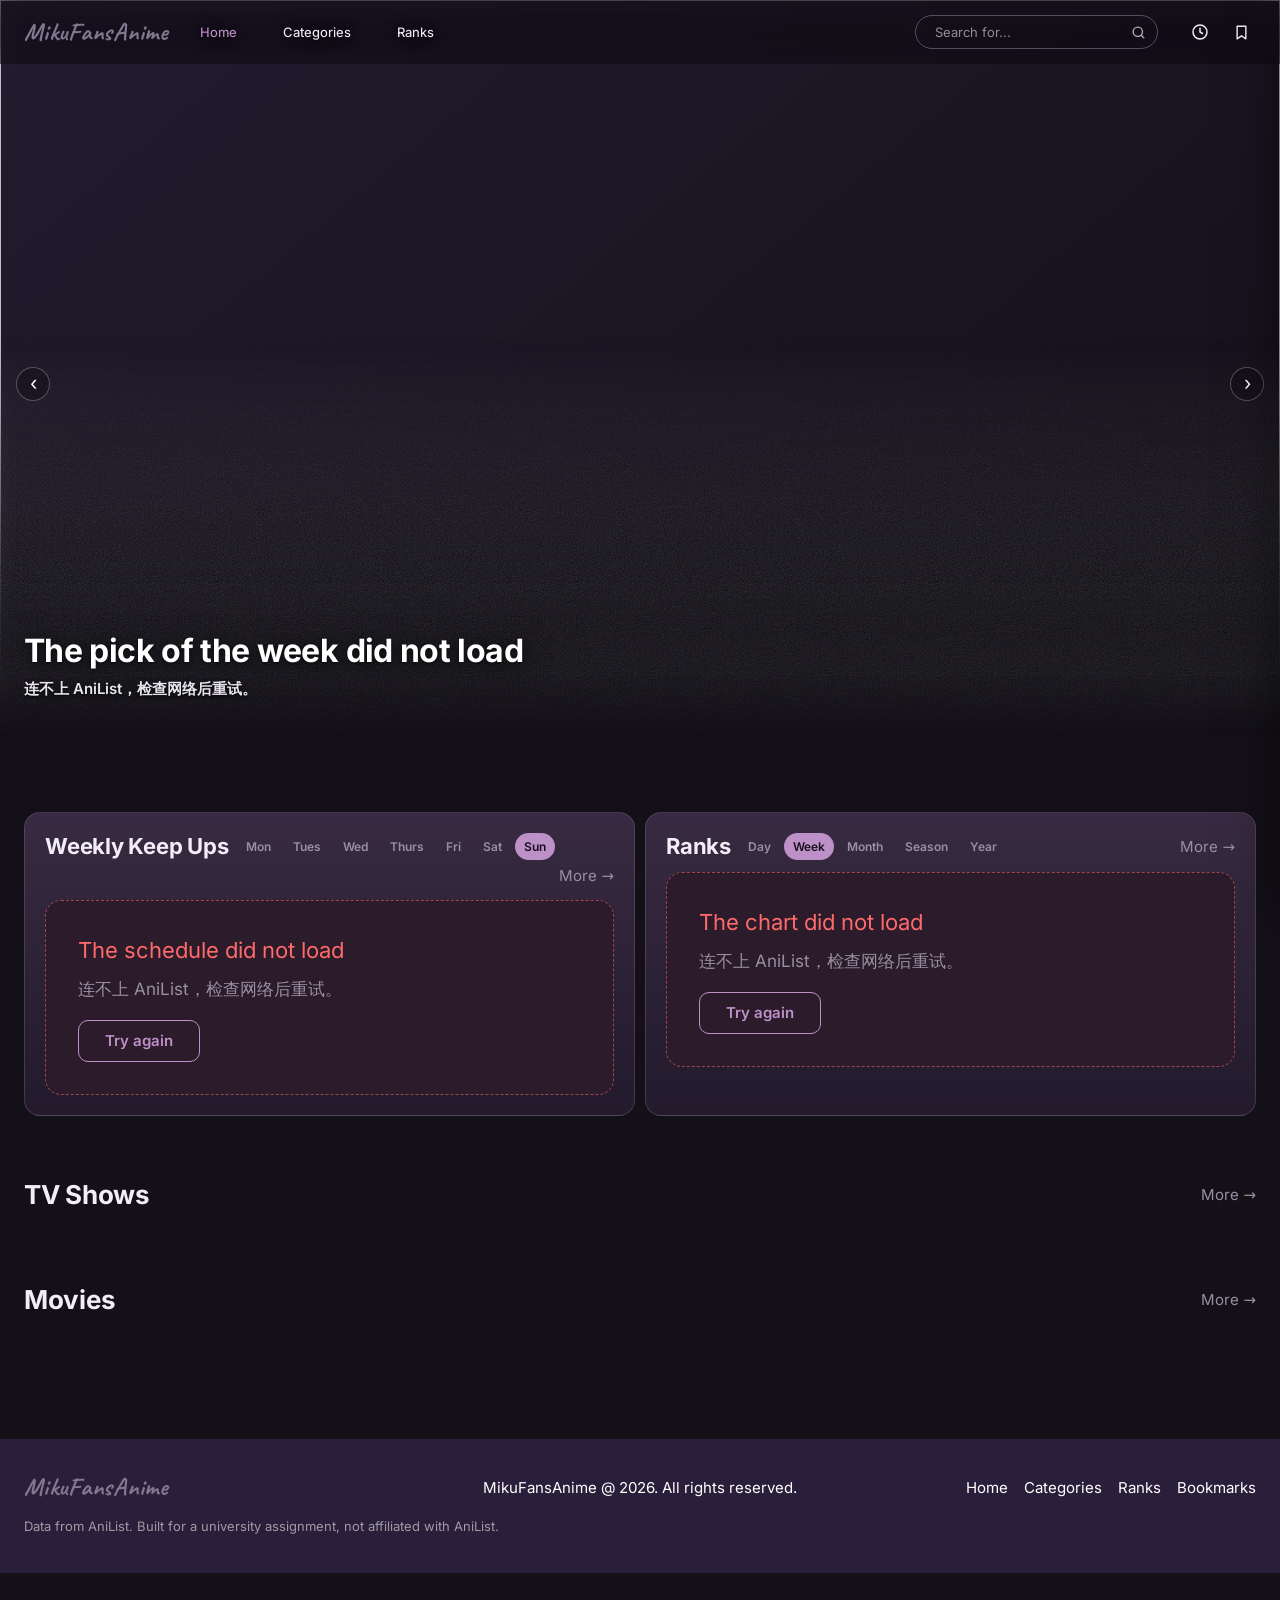
==== commit 58dd5202: "Bug" ====
--- a/index.html
+++ b/index.html
@@ -68,12 +68,30 @@
             <span class="visually-hidden">Bookmarks</span>
           </button>
 
-          <span class="avatar" aria-hidden="true"><svg width="19" height="19" viewBox="0 0 24 24" aria-hidden="true" fill="none" stroke="currentColor" stroke-width="1.8" stroke-linecap="round"><circle cx="12" cy="8.4" r="3.6"/><path d="M5 20c.8-3.6 3.7-5.6 7-5.6s6.2 2 7 5.6"/></svg></span>
 
           <div class="recent-pop" id="recent-pop" hidden></div>
         </div>
       </div>
     </header>
+
+    <!-- 手机（<480）顶栏塞不下搜索：390 宽时品牌 146 + 工具 122 就只剩 75。
+         这一档把搜索放成顶栏下面一条，和目录页同款；480 以上回到顶栏那个。 -->
+    <div class="search-bar search-bar--phone">
+      <div class="container">
+        <form class="search" action="catalog.html" method="get" role="search">
+          <label class="search__label" for="home-q">Search anime</label>
+          <input
+            class="search__input"
+            id="home-q"
+            name="q"
+            type="search"
+            placeholder="Search anime, e.g. Frieren"
+            autocomplete="off"
+          />
+          <button class="search__submit" type="submit">Search</button>
+        </form>
+      </div>
+    </div>
 
     <main id="main">
       <!-- 整幅海报 hero：趋势第一名。标题、标签、简介、箭头、三张缩略图都由 home.js 填 -->
--- a/css/style.css
+++ b/css/style.css
@@ -282,17 +282,6 @@
 .icon-btn:hover,
 .icon-btn[aria-expanded="true"] {
   color: var(--accent);
-}
-
-.avatar {
-  display: grid;
-  place-items: center;
-  flex: none;
-  width: 38px;
-  height: 38px;
-  border-radius: 50%;
-  background: rgb(255 255 255 / 0.16);
-  color: #fff;
 }
 
 /* 「时钟」= 最近看过的详情页。图标在渲染图里就在，点开是一个小面板。 */
@@ -1168,6 +1157,15 @@
   }
 }
 
+/* 手机首页那条搜索只在 520 以下出现（520 以上顶栏放得下），见 index.html。 */
+@media (min-width: 520px) {
+  .search-bar--phone {
+    display: none;
+  }
+}
+
+
+
 /* ---------------------------------------------------------------- 四段 */
 main {
   display: flex;
@@ -1669,8 +1667,31 @@
   }
 }
 
-/* ≥600：平板双列，tab bar 收起，桌面导航出现 */
+/* ≥600：平板双列。导航仍然交给底部 tab bar，到 900 才交接给顶栏。 */
 @media (min-width: 600px) {
+  .grid {
+    grid-template-columns: repeat(2, minmax(0, 1fr));
+  }
+
+  .hero {
+    padding-block: 0 var(--sp-6);
+  }
+}
+
+/* 600–899 这一档原来两边都没有导航：tab bar 在 600 被收掉、顶栏要 900 才出来，
+   中间 300px 宽的窗口里一个导航入口都没有。tab bar 现在留到 899，
+   只是限宽居中——满屏横着一条会像桌面底栏，收窄才像手机和平板的手势条。 */
+@media (min-width: 600px) and (max-width: 899px) {
+  .tabbar {
+    inset-inline: auto;
+    left: 50%;
+    width: min(620px, calc(100% - 24px));
+    translate: -50% 0;
+  }
+}
+
+/* ≥900：桌面导航出现，底部 tab bar 让位 */
+@media (min-width: 900px) {
   body {
     padding-block-end: 0;
   }
@@ -1681,14 +1702,6 @@
 
   .site-nav {
     display: flex;
-  }
-
-  .grid {
-    grid-template-columns: repeat(2, minmax(0, 1fr));
-  }
-
-  .hero {
-    padding-block: 0 var(--sp-6);
   }
 }
 
@@ -2491,12 +2504,22 @@
 }
 
 @media (max-width: 899px) {
+  .rank-list {
+    grid-template-columns: minmax(0, 1fr);
+  }
+}
+
+/* TOP 5 在窄窗里折行：一间只剩三张就变成两张大图加一只孤儿，
+   所以按 5 / 3 / 2 分档，897 这种宽度仍然是一整排五张。 */
+@media (max-width: 767px) {
   .rank-top__row {
     grid-template-columns: repeat(3, minmax(0, 1fr));
   }
-
-  .rank-list {
-    grid-template-columns: minmax(0, 1fr);
+}
+
+@media (max-width: 519px) {
+  .rank-top__row {
+    grid-template-columns: repeat(2, minmax(0, 1fr));
   }
 }
 
@@ -2524,10 +2547,6 @@
     inset-block-start: 0;
     inset-inline-end: 0;
     margin-inline-start: 0;
-  }
-
-  .rank-top__row {
-    grid-template-columns: repeat(2, minmax(0, 1fr));
   }
 
   .rank-item__link {
@@ -2871,17 +2890,34 @@
 
 /* ---------------------------------------------------------------- 窄屏 */
 
-/* 900px 以下不再放顶部导航和导航搜索：底部 tab bar 承担导航，
-   搜索留在目录页和首页表单里，头部只留品牌 + 书签 + 头像。 */
+/* 900px 以下顶部导航让给底部 tab bar，头部只留品牌 + 工具。
+   搜索还留着：600–899 这一档（平板与窄窗）品牌 + 搜索 + 三个图标摆得下，
+   收掉以后这个宽度就只能绕到目录页才能搜。手机再收。 */
 @media (max-width: 899px) {
-  .site-nav,
+  .site-nav {
+    display: none;
+  }
+
+  .header-tools {
+    margin-inline-start: auto;
+  }
+
+  .nav-search {
+    /* 600 起放宽一点，480–599 这一档品牌 + 工具已经占掉 268，只能给到 150–190 */
+    width: clamp(150px, 27vw, 264px);
+  }
+}
+
+@media (max-width: 519px) {
   .nav-search {
     display: none;
   }
-
-  .header-tools {
-    margin-inline-start: auto;
-  }
+}
+
+/* 目录页自己就有一条大搜索框黏在顶上，顶栏再放一个会并排两个搜索框。
+   这一页只留下面那条。 */
+body.page-catalog .nav-search {
+  display: none;
 }
 
 @media (max-width: 599px) {
@@ -2901,10 +2937,30 @@
   }
 }
 
-/* 375 下目录页两列，一列 24 张会拖到一万六千像素 */
+/* 目录页的列数跟着首页 TV Shows / Movies 走：3 / 4 / 6。
+   原来用的是通用阶梯 2 / 3 / 6，842 这种窗口里只有两列，
+   两张大卡把整屏撑满，和首页同一批卡摆出来完全不像一套。 */
 @media (max-width: 599px) {
   #catalog-grid {
     grid-template-columns: repeat(2, minmax(0, 1fr));
+  }
+}
+
+@media (min-width: 600px) {
+  #catalog-grid {
+    grid-template-columns: repeat(3, minmax(0, 1fr));
+  }
+}
+
+@media (min-width: 640px) {
+  #catalog-grid {
+    grid-template-columns: repeat(4, minmax(0, 1fr));
+  }
+}
+
+@media (min-width: 1024px) {
+  #catalog-grid {
+    grid-template-columns: repeat(6, minmax(0, 1fr));
   }
 }
 
@@ -2936,6 +2992,13 @@
   margin-block-start: calc(-1 * var(--header-h));
   /* 图底下不再留内边距：多出 32px 就把整块顶过一屏，海报掉到折线以下。 */
   padding-block: 0;
+}
+
+/* 520 以下首页多了一条搜索带，hero 不能再往顶栏里抽 64，否则压掉带子。 */
+@media (max-width: 519px) {
+  .page-hero .hero {
+    margin-block-start: 0;
+  }
 }
 
 /* ---------------------------------------------------------------- 响应式列数
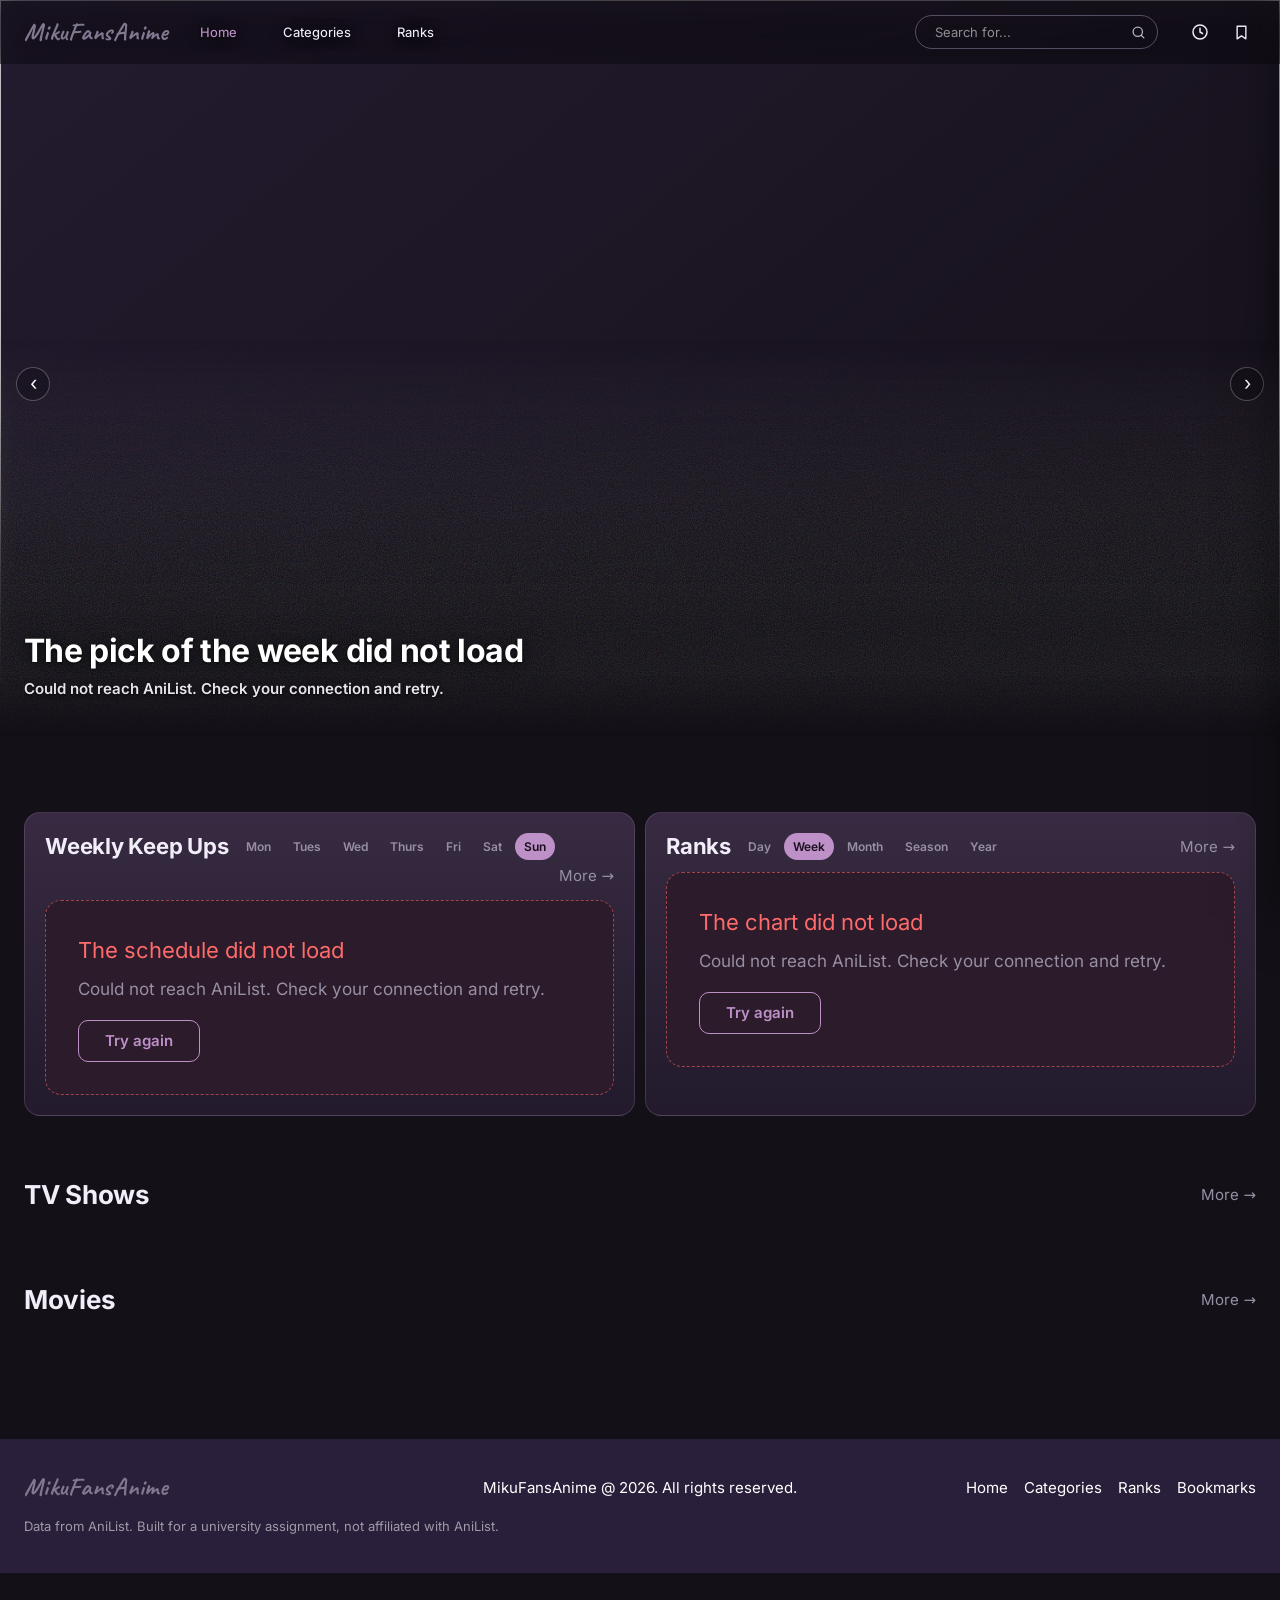
==== commit 71661c57: "formatting" ====
--- a/index.html
+++ b/index.html
@@ -15,9 +15,9 @@
   <body class="page-hero">
     <a class="skip-link" href="#main">Skip to content</a>
 
-    <!-- 顶栏：logo / 三个主导航 / 搜索 / 时钟 / 收藏 / 头像。
-         时钟打开的是最近浏览小面板，不再做整页 History——整理收藏放在
-         saved.html，页脚与手机底栏都指向那里。 -->
+    <!-- Header: logo, three nav links, search, clock, bookmarks.
+         The clock opens a recently-viewed popover; organising bookmarks lives on
+         saved.html, which the footer and the phone tab bar both point at. -->
     <header class="site-header">
       <div class="site-header__inner">
         <a class="brand" href="index.html">MikuFansAnime</a>
@@ -74,8 +74,9 @@
       </div>
     </header>
 
-    <!-- 手机（<480）顶栏塞不下搜索：390 宽时品牌 146 + 工具 122 就只剩 75。
-         这一档把搜索放成顶栏下面一条，和目录页同款；480 以上回到顶栏那个。 -->
+    <!-- Below 480 a search field does not fit: at 390 the brand takes 146 and the tools
+         122, leaving 75. In that band search becomes a strip under the header, same
+         shape as the catalog page; from 480 up it returns to the header. -->
     <div class="search-bar search-bar--phone">
       <div class="container">
         <form class="search" action="catalog.html" method="get" role="search">
@@ -94,7 +95,7 @@
     </div>
 
     <main id="main">
-      <!-- 整幅海报 hero：趋势第一名。标题、标签、简介、箭头、三张缩略图都由 home.js 填 -->
+      <!-- Full-bleed hero for the most trending title; title, tags, synopsis, arrows and thumbnails come from home.js -->
       <section class="hero" id="hero" aria-labelledby="hero-title" data-state="loading">
         <div class="hero__media" aria-hidden="true">
           <img class="hero__img" id="hero-img" alt="" />
@@ -124,7 +125,7 @@
 
       <div class="container">
         <div class="pair">
-          <!-- Weekly Keep Ups：Mon–Sun 走 AniList 的 airingSchedule，真的换数据 -->
+          <!-- Weekly Keep Ups: Mon-Sun really switches on AniList's airingSchedule -->
           <section class="shelf" aria-labelledby="weekly-title">
             <div class="shelf__head">
               <h2 class="shelf__title" id="weekly-title">Weekly Keep Ups</h2>
@@ -147,8 +148,9 @@
             ></div>
           </section>
 
-          <!-- Ranks：Day/Week 由放送表按人气本地排，Season/Year 走 AniList 的季节/年份过滤，
-               Month 用连载中作品的 trending 排序（AniList 没有真月榜，这是最接近的替身） -->
+          <!-- Ranks: Day/Week re-sort the airing list by popularity, Season/Year use
+               AniList's season and year filters, and Month stands in with trending
+               because AniList has no real monthly chart -->
           <section class="shelf" aria-labelledby="ranks-title">
             <div class="shelf__head">
               <h2 class="shelf__title" id="ranks-title">Ranks</h2>
--- a/css/tokens.css
+++ b/css/tokens.css
@@ -1,11 +1,12 @@
-/* css/tokens.css —— 设计 token（S2 骨架）
- * 只放「值」，不放任何选择器以外的规则。改视觉先改这里，别去 style.css 里翻魔法数。
- * 8px 间距刻度；正文色 #978FA3 来自 PLAN.md:103（与 Handoff 一致）。
- * 断点写死在媒体查询里（CSS 变量不能用在媒体查询条件中）：<600 移动 / 600–991 平板 / ≥992 桌面。
+/* css/tokens.css - design tokens
+ * Values only, no selectors. Change the look here first instead of hunting magic
+ * numbers in style.css. 8px spacing scale; body colour #978FA3 comes from the PRD.
+ * Breakpoints are hard-coded inside media queries (CSS variables cannot be used in
+ * a query): <600 mobile / 600-991 tablet / >=992 desktop.
  */
 
-/* Inter（latin 子集，48KB，变量字体）：自托管，不走第三方 CDN。
- * 直接从 Google Fonts 取回同一份文件，48KB 覆盖 100–900 全部字重。 */
+/* Inter, latin subset, 48KB variable font: self-hosted rather than pulled from a
+ * third-party CDN, and one file covers weights 100-900. */
 @font-face {
   font-family: "Inter";
   font-style: normal;
@@ -15,8 +16,8 @@
   unicode-range: U+0000-00FF, U+0131, U+0152-0153, U+02BB-02BC, U+02C6, U+02DA, U+02DC, U+0304, U+0308, U+0329, U+2000-206F, U+20AC, U+2122, U+2191, U+2193, U+2212, U+2215, U+FEFF, U+FFFD;
 }
 
-/* 品牌字标：渲染图里是一个手写笔刷体的 MikuFansAnime，
- * 不是正文字体排出来的。Caveat 700 的笔形和间距最接近，24KB，同样自托管。 */
+/* Brand wordmark: the render shows a handwriting brush face, not the body font.
+ * Caveat 700 is the closest match for stroke shape and rhythm, 24KB, self-hosted. */
 @font-face {
   font-family: "Caveat";
   font-style: normal;
@@ -27,28 +28,28 @@
 }
 
 :root {
-  /* ---- 颜色角色（对齐已交 PRD / Figma 设计系统：bg #141018 / surface #1A1424 / accent #BD91C8）---- */
-  --bg: #141018; /* 页面底色 */
-  --bg-soft: #17121F; /* 分段底色（hero 下方过渡），落在 bg 与 surface 之间 */
-  --surface: #1A1424; /* 卡片、面板 */
-  --surface-2: #231B2F; /* 悬停、输入框，比 surface 提一档 */
-  --main: #2A1F3A; /* PRD 的 main 色，页脚整条底色用 */
+  /* ---- colour roles (match the submitted PRD / Figma system: bg #141018, surface #1A1424, accent #BD91C8) ---- */
+  --bg: #141018; /* page base */
+  --bg-soft: #17121F; /* band under the hero, between bg and surface */
+  --surface: #1A1424; /* cards, panels */
+  --surface-2: #231B2F; /* hover states and inputs, one step above surface */
+  --main: #2A1F3A; /* the PRD's main colour; the whole footer band uses it */
   --line: rgba(255, 255, 255, 0.08);
   --line-strong: rgba(255, 255, 255, 0.16);
 
-  --text: #f2eef9; /* 主文字：标题、正文重点 */
-  --text-muted: #978fa3; /* 正文 / 次要信息（PLAN.md:103 指定，与 bg/surface 均 ≥ 4.5:1） */
-  --text-dim: #6f6880; /* 占位、禁用 */
+  --text: #f2eef9; /* primary text: headings and emphasis */
+  --text-muted: #978fa3; /* body and secondary text (PRD; >= 4.5:1 on bg and surface) */
+  --text-dim: #6f6880; /* placeholders and disabled states */
 
-  --accent: #BD91C8; /* 主强调：按钮、分数、当前页（PRD accent） */
+  --accent: #BD91C8; /* primary accent: buttons, scores, current page (PRD accent) */
   --accent-soft: rgba(189, 145, 200, 0.16);
-  --accent-ink: #1A0F1E; /* 强调色上的文字：深墨，保证对比 */
-  --focus: #8b7bf7; /* 焦点环，别跟强调色混用 */
+  --accent-ink: #1A0F1E; /* text on accent: deep ink, keeps contrast */
+  --focus: #8b7bf7; /* focus ring, kept distinct from the accent */
   --ok: #4ec9a4;
   --warn: #f0b456;
   --danger: #ff6b6b;
 
-  /* ---- 间距（8px 刻度）---- */
+  /* ---- spacing (8px scale) ---- */
   --sp-1: 4px;
   --sp-2: 8px;
   --sp-3: 12px;
@@ -59,7 +60,7 @@
   --sp-8: 64px;
   --sp-9: 96px;
 
-  /* ---- 字号 / 行高 ---- */
+  /* ---- type scale / line height ---- */
   --fs-xs: 13px;
   --fs-sm: 15px;
   --fs-md: 17px;
@@ -74,7 +75,7 @@
 
   --tracking-wide: 0.08em;
 
-  /* ---- 圆角 / 阴影 ---- */
+  /* ---- radii / shadows ---- */
   --r-sm: 6px;
   --r-md: 10px;
   --r-lg: 16px;
@@ -84,34 +85,34 @@
   --shadow-2: 0 8px 24px rgba(0, 0, 0, 0.45);
   --shadow-3: 0 16px 48px rgba(0, 0, 0, 0.55);
 
-  /* ---- 布局 ---- */
-  /* 设计交接稿是 1200 居中。中途跟 cycani 试过按窗口放宽到 1560，
-     但设计稿的留白和换行都按 1200 排的，放宽后面板和中缝都散了。 */
+  /* ---- layout ---- */
+  /* The handoff lays out 1200 centred. Widening to 1560 like cycani was tried and
+     reverted: the design's whitespace and line breaks assume 1200. */
   --container: clamp(1200px, 50vw + 600px, 1440px);
-  --gutter: var(--sp-5); /* 移动端由媒体查询降到 16px */
+  --gutter: var(--sp-5); /* drops to 16px on mobile via media query */
   --header-h: 64px;
-  --tabbar-h: 56px; /* 移动底部 tab bar 高度，body 要给它留 padding */
-  --card-cover-ratio: 3 / 4; /* PRD #08：封面统一 2:3 */
+  --tabbar-h: 56px; /* phone tab bar height; body reserves this much padding */
+  --card-cover-ratio: 3 / 4; /* covers are uniformly 2:3 */
 
-  /* ---- 层级 ---- */
+  /* ---- layers ---- */
   --z-header: 100;
   --z-tabbar: 100;
   --z-drawer: 200;
   --z-toast: 300;
 
-  /* ---- 动效（GSAP 接管后仍复用这些时长做 CSS 过渡）---- */
+  /* ---- motion (GSAP drives the tweens but CSS transitions reuse these) ---- */
   --t-fast: 120ms;
   --t-base: 200ms;
   --t-slow: 320ms;
   --ease: cubic-bezier(0.2, 0.6, 0.2, 1);
 
-  /* ---- 字体 ---- */
+  /* ---- fonts ---- */
   --font-sans: "Inter", "Segoe UI", "Noto Sans SC", system-ui, -apple-system, sans-serif;
   --font-display: "Inter", "Segoe UI", "Noto Sans SC", system-ui, sans-serif;
   --font-brand: "Caveat", "Segoe Script", cursive;
 }
 
-/* 系统偏好减少动效：所有过渡退化，GSAP 那边另有一段判断（motion.js） */
+/* Reduced motion: every transition collapses, and motion.js checks the same query */
 @media (prefers-reduced-motion: reduce) {
   :root {
     --t-fast: 0ms;
--- a/css/style.css
+++ b/css/style.css
@@ -1,6 +1,6 @@
-/* css/style.css —— 排版、组件、四态、响应式（S3 骨架）
- * 依赖 tokens.css，只用变量，不写死颜色/间距。
- * 结构对应 index.html：header / hero / 四段 section / footer / 移动 tab bar / 收藏抽屉。
+/* css/style.css - type, components, the four states, responsive rules
+ * Depends on tokens.css; use variables, never hard-coded colours or spacing.
+ * Structure mirrors index.html: header / hero / four sections / footer / tab bar / bookmark drawer.
  */
 
 /* ---------------------------------------------------------------- reset-lite */
@@ -58,7 +58,7 @@
   border-radius: var(--r-sm);
 }
 
-/* ---------------------------------------------------------------- 基础排版 */
+/* ---------------------------------------------------------------- base type */
 body {
   min-height: 100dvh;
   background: var(--bg);
@@ -66,7 +66,7 @@
   font-family: var(--font-sans);
   font-size: var(--fs-md);
   line-height: var(--lh-body);
-  /* 移动端底部 tab bar 会压住内容；它悬浮离底 10px，这里连那 10px 一起让开 */
+  /* the floating tab bar sits 10px off the bottom; clear that gap too */
   padding-block-end: calc(var(--tabbar-h) + var(--sp-4) + 10px + env(safe-area-inset-bottom, 0px));
 }
 
@@ -113,9 +113,10 @@
   top: var(--sp-2);
 }
 
-/* ---------------------------------------------------------------- 顶栏 */
-/* 渲染图（refs/home--render-desktop.png 顶部）交代了三件事：字标是手写笔刷体、
- * 导航链接是纯文字（当前页压暗、不是紫色药丸）、右侧是一颗宽搜索胶囊加三个裸图标。 */
+/* ---------------------------------------------------------------- header */
+/* The render settles three things: the wordmark is a brush face, the nav links are
+ * plain text (current page dimmed, no purple pill), and the right side is one wide
+ * search pill plus three bare icons. */
 .site-header {
   position: sticky;
   top: 0;
@@ -128,8 +129,8 @@
   border-block-end: 1px solid var(--line);
 }
 
-/* 和搜索条贴在一起时（catalog），两段是同一层玻璃，中间那条线去掉，
-   分界只留搜索条下面那条——否则顶栏底边 + 搜索条底边会读成两条线。 */
+/* Joined to the search strip (catalog): both are the same pane of glass, so the
+   divider is dropped here and only the strip keeps its own bottom edge. */
 .site-header--joined {
   border-block-end-color: transparent;
 }
@@ -160,9 +161,9 @@
 }
 
 .site-nav {
-  display: none; /* 移动端靠 tab bar，桌面端才出链接 */
+  display: none; /* tab bar on mobile; links only from desktop up */
   gap: 46px;
-  /* 渲染图里 Home 的字形起点离字标结束 ~43px；顶栏 gap 16 + 这里 24 + 链接无内边距 ≈ 40。 */
+  /* in the render the wordmark ends ~43px before "Home": gap 16 + 24 here + no padding ~= 40. */
   margin-inline-start: var(--sp-4);
 }
 
@@ -178,13 +179,14 @@
   color: var(--accent);
 }
 
-/* 渲染图里当前页和别的链接没差别（没有药丸、没有颜色）。2026-11-17 客户要能一眼看出
-   自己在哪一页，于是当前页改用主色；形状仍不加，避免又长出一个渲染图里没有的元素。 */
+/* The render shows no difference between the current page and the others (no pill, no
+   colour). It became an accent because that was hard to spot, but the shape stays
+   plain - no element the render does not have. */
 .site-nav__link[aria-current="page"] {
   color: var(--accent);
 }
 
-/* ---------------------------------------------------------------- 顶栏右侧 */
+/* ---------------------------------------------------------------- header tools */
 .header-tools {
   display: flex;
   align-items: center;
@@ -244,7 +246,7 @@
   color: var(--accent);
 }
 
-/* 图标是裸字形：渲染图里没有圆形描边外框。 */
+/* Bare glyphs: the render shows no circular outline around the icons. */
 .icon-btn {
   display: grid;
   place-items: center;
@@ -284,7 +286,7 @@
   color: var(--accent);
 }
 
-/* 「时钟」= 最近看过的详情页。图标在渲染图里就在，点开是一个小面板。 */
+/* The clock is "recently viewed". The icon is in the render; it opens a small popover. */
 .recent-pop {
   position: absolute;
   inset-block-start: calc(var(--header-h) - 8px);
@@ -350,8 +352,8 @@
   font-size: var(--fs-sm);
 }
 
-/* ---------------------------------------------------------------- 海报 Hero */
-/* 首页的头部压在 hero 上（设计稿就是这样），其它页面仍是常规 sticky 头。 */
+/* ---------------------------------------------------------------- hero */
+/* The home header sits on top of the hero (as in the design); other pages keep a normal sticky one. */
 .page-hero .site-header {
   position: absolute;
   inset-block-start: 0;
@@ -361,50 +363,50 @@
   backdrop-filter: none;
 }
 
-/* 顶栏压在插画上时，白链接要能读出来；只给字加影，不动画面亮度。 */
+/* White links over artwork: shadow the text instead of dimming the image. */
 .page-hero .site-header .site-nav__link {
   text-shadow: 0 1px 3px rgb(10 8 14 / 0.62), 0 1px 14px rgb(10 8 14 / 0.5);
 }
 
 .hero {
-  /* 照 cycani 的口径：hero 高度就是 60vw（实测 800 宽 486、877 宽 531），
-     文案和海报压在图上、底对齐，图绝对铺满整条带子。 */
+  /* cycani's rule: hero height is 60vw (measured 486 at 800 wide, 531 at 877). Copy and
+     posters sit on the image bottom-aligned while the artwork covers the whole band. */
   position: relative;
   display: grid;
   grid-template-areas: "hero";
   min-height: clamp(360px, 60vw, 980px);
   padding-block: 0;
-  /* 面板紧贴 hero，只留一档间距（设计稿里下面两块面板离得很近）。 */
+  /* Panels sit right under the hero with one step of spacing (the design keeps them close). */
   margin-block-end: var(--sp-3);
   overflow: hidden;
   isolation: isolate;
 }
 
-/* 大窗口按比例走（60vw），但最多到「一屏减 40px」：cycani 也是宽度驱动的
-   （1400 宽 813、1600 宽 907、2200 宽 1048），不是硬撑满一屏。
-   减 40px 是为了让下一段露出一点边，同时保证海报名字不被折线切掉。 */
+/* Wide windows scale with width (60vw) but cap at "one screen minus 40px", the way cycani
+   does (813 at 1400, 907 at 1600, 1048 at 2200) rather than filling the screen. The 40px
+   shows a sliver of the next section and keeps the poster title off the fold. */
 @media (min-width: 1200px) {
   .hero {
-    /* 照 cycani：桌面按 16:9 由宽度撑高，上限就是视口高度（他们写 max-h-[100dvh]），
-       所以窗口宽高比过 16:9 之后 hero 就是一整屏。这里保留 60vw 的口径，
-       只把「减 40px」和 980 的封顶去掉，矮窗口仍由 560 地板兜住。 */
+    /* cycani again: desktop height follows width at 16:9, capped by the viewport (they use
+       max-h-[100dvh]), so once the window is wider than 16:9 the hero is a full screen. The
+       60vw rule stays, the -40px and 980 caps go, and the 560 floor holds short windows. */
     min-height: max(560px, min(60vw, 100dvh));
   }
 
 }
 
-/* 又宽又矮的窗口（笔记本外接屏常见）：hero 内容本身就 600 多高，
-   上下留白各收一档，名字才不会被折线切掉。 */
+/* Wide and short windows (external monitors): hero content alone is 600-odd tall, so
+   trim the vertical padding a step to keep the title off the fold. */
 @media (min-width: 1200px) and (max-height: 640px) {
   .hero__body {
     padding-block: calc(var(--header-h) + var(--sp-4)) var(--sp-3);
   }
 }
 
-/* 图在文档流里撑高度：16:9，超过一屏就截住。
-   高度封到一屏，海报才不会掉到折线以下只剩半张。 */
+/* The image sets the height in flow: 16:9, cut at one screen,
+   so the poster never drops past the fold as half a card. */
 .hero__media {
-  /* 底部过渡的高度：海报名字 + 底部留白，名字压在渐变上。 */
+  /* height of the bottom fade: poster title plus the gap under it, which the gradient carries. */
   --hero-fade: 190px;
   grid-area: hero;
   position: relative;
@@ -415,7 +417,7 @@
   background: linear-gradient(140deg, var(--surface-2), var(--bg));
 }
 
-/* 桌面段图铺满整条 hero（cycani 就是整幅插画到底），高度由 .hero 的 60vw 决定。 */
+/* Desktop: artwork covers the whole band (cycani's full-bleed illustration); height comes from 60vw. */
 @media (min-width: 640px) {
   .hero__media {
     position: absolute;
@@ -432,9 +434,9 @@
   height: 100%;
   object-fit: cover;
   object-position: center 20%;
-  /* 换片的走法照 cycani 实测：两张叠着各自横移 4%、放大到 1.02，同时交叉淡化，
-     650ms、cubic-bezier(.4,0,.2,1)。不是整幅推走，是很轻的一下位移。
-     --zoom 留给 PV 封面图裁掉右下角「本PV」，--pop 是换片时那 2% 的起伏。 */
+  /* Swap timing copied from cycani: both layers shift 4% and scale to 1.02 while cross-fading
+     over 650ms with cubic-bezier(.4,0,.2,1) - a light drift, not a slide. --zoom trims the
+     PV badge out of frame, --pop is the 2% used during a swap. */
   transform: translateX(var(--slide, 0%)) scale(calc(var(--zoom, 1) * var(--pop, 1)));
   opacity: var(--fade, 1);
   transition: transform 0.65s cubic-bezier(0.4, 0, 0.2, 1), opacity 0.65s cubic-bezier(0.4, 0, 0.2, 1);
@@ -442,7 +444,7 @@
   backface-visibility: hidden;
 }
 
-/* 换片时推进来的那张，叠在原图上面；平时藏着，免得压住点击层 */
+/* The incoming frame stacks above the current one; hidden otherwise so it never eats clicks */
 .hero__img--ghost {
   visibility: hidden;
   z-index: 1;
@@ -456,7 +458,7 @@
   visibility: visible;
 }
 
-/* 换片时图和文案一起淡出→换内容→淡回；缩略图不参与，免得整排闪 */
+/* On swap, image and copy fade out, content changes, then both fade back; thumbnails stay put */
 .hero__tags,
 .hero__title,
 .hero__lede {
@@ -491,10 +493,10 @@
   }
 }
 
-/* 海报是浅色画面时白字读不出来，所以字的那半边压一层深色渐变，
-   底部再盖一层到页面底色，缩略图才不会像浮在空中。 */
-/* PV 截帧右下角带着视频自带的「本PV」字样。放大到 1.2 能把它挤出画面，
-   代价是整幅放大两成、构图也被裁——先不放大，只按原样铺满。 */
+/* Light artwork makes white text unreadable, so the text half carries a dark gradient and
+   the bottom fades into the page colour, which stops the thumbnails floating in air. */
+/* The PV frame has a video badge baked into its corner. Scaling to 1.2 pushes it out of
+   frame but enlarges the whole image 20% and crops the composition - not worth it here. */
 .hero__img--pv {
   --zoom: 1;
   transform-origin: left center;
@@ -506,34 +508,34 @@
   inset: 0;
   z-index: 3;
   pointer-events: none;
-  /* 2026-11-17：客户要 cycani 那种「插画原样铺开」+ 底部一层带颗粒的磨砂。
-     毛玻璃只负责质感（blur 7px 不糊掉人物），压光交给底下那层渐变（::before）。
-     再叠一层很淡的底把毛玻璃压一点，字才咬得住。 */
+  /* cycani-style treatment: the illustration stays as it is, with a grainy frost on top.
+     The blur only adds texture (7px, characters stay legible); the gradient below does the
+     dimming. A faint wash under the frost keeps the text readable. */
   background:
     linear-gradient(0deg, rgb(10 8 14 / 0.42) 0 18%, rgb(10 8 14 / 0.18) 34%, rgb(10 8 14 / 0) 52%),
-    /* 颗粒：SVG 噪声贴在蒙版里，像磨砂玻璃的油墨感 */
+    /* grain: an SVG noise tile inside the mask, the ink of frosted glass */
     url("data:image/svg+xml,%3Csvg xmlns='http://www.w3.org/2000/svg' width='180' height='180'%3E%3Cfilter id='n'%3E%3CfeTurbulence type='fractalNoise' baseFrequency='0.85' numOctaves='3' stitchTiles='stitch'/%3E%3C/filter%3E%3Crect width='180' height='180' filter='url(%23n)' opacity='0.34'/%3E%3C/svg%3E");
   background-blend-mode: normal, soft-light;
   backdrop-filter: blur(7px) saturate(108%) brightness(0.8);
   -webkit-backdrop-filter: blur(7px) saturate(108%) brightness(0.8);
-  /* 蒙版让毛玻璃往上渐隐，和原画之间没有硬边 */
-  /* 底部留一条透明带：最下面几行只留下层渐变，正好等于页面底色，
-     否则毛玻璃的压光会一直压到底边，和下一段接出一条硬线。 */
+  /* the mask fades the frost upward so there is no hard edge against the artwork */
+  /* A clear band at the bottom: the last few rows are the gradient alone, matching the page
+     colour, otherwise the frost dims right to the edge and leaves a seam with the next section. */
   mask-image: linear-gradient(0deg, transparent 0 4%, #000 12% 24%, rgb(0 0 0 / 0.6) 38%, transparent 56%);
   -webkit-mask-image: linear-gradient(0deg, transparent 0 4%, #000 12% 24%, rgb(0 0 0 / 0.6) 38%, transparent 56%);
 }
 
-/* 磨砂底下的那层渐变：把画面收到页面底色，毛玻璃再把它糊一遍，
-   两块内容之间就没有硬边。z-index 比 ::after 低，所以是「渐变在下、磨砂在上」。 */
+/* The gradient under the frost: it takes the artwork down to the page colour and the frost
+   blurs it, so the two blocks meet without a seam. Below ::after in z-order. */
 .hero__media::before {
   content: "";
   position: absolute;
   inset: 0;
-  /* 换片时推进来的 ghost 图是 z-index 1，这层必须比它高，
-     否则 650ms 的交叉淡化里渐变会被新图盖住、看着像「消失又出现」。 */
+  /* the ghost frame of a swap is z-index 1, so this layer must sit above it, or the gradient
+     gets covered mid-fade and the swap looks like a disappear-and-reappear. */
   z-index: 2;
   pointer-events: none;
-  /* 底部先留 ~10% 的纯页面底色，再往上收：接下一段时是一条宽缓坡，不是一条线。 */
+  /* hold the page colour for the bottom ~10% and ramp above it: a wide slope into the next section. */
   background: linear-gradient(
     0deg,
     var(--bg) 0 10%,
@@ -544,19 +546,19 @@
 }
 
 .hero__body {
-  /* 文案 + 缩略图压在图上（同一块 grid 单元，靠底对齐）。 */
+  /* copy and thumbnails sit on the artwork (same grid cell, bottom-aligned). */
   grid-area: hero;
   align-self: end;
   position: relative;
   inset: auto;
   z-index: 1;
-  /* cycani 名字下到 hero 底边恒定 ~52px；上面留出导航条 + 一档间距兜底。 */
+  /* cycani keeps ~52px between the title and the hero edge; the nav bar and a step of spacing sit above. */
   padding-block: calc(var(--header-h) + var(--sp-4)) var(--sp-4);
 }
 
-/* hero 满了整屏之后，文案+缩略图整块贴底（只留 16px），1080 高的窗口里
-   文案顶会掉到屏幕中线以下。这里把底距按视口高放一档，整块往上抬 20–30px；
-   窗口越矮抬得越少，1366×768 那种基本不动。 */
+/* With the hero filling a screen, the copy block hugs the bottom (16px), which puts its top
+   below the midpoint on a 1080-tall window. Scale the bottom gap with viewport height to
+   lift the block 20-30px; short windows move hardly at all. */
 @media (min-width: 1200px) {
   .hero__body {
     padding-block-end: clamp(var(--sp-4), 4vh, 48px);
@@ -571,8 +573,8 @@
 }
 
 .hero__tag {
-  /* 早先照设计稿填了实心 --surface（#1A1424），压在亮画面上像三块黑补丁；
-     改成半透明深色 + 一道细边，字仍是白的，画面透得出来。 */
+  /* The design's filled --surface read as three black patches on a bright illustration;
+     translucent dark plus a hairline keeps the text white and lets the artwork through. */
   padding: 4px 12px;
   border: 1px solid rgb(255 255 255 / 0.18);
   border-radius: var(--r-pill);
@@ -591,11 +593,12 @@
   font-size: 1.25rem;
   line-height: 1.2;
   letter-spacing: -0.02em;
-  /* 顶部不再压暗后，标题会落在浅色画面上；细影压住字边，大范围那层托住整体。 */
+  /* with no dimming at the top the title lands on light artwork; a tight shadow holds
+     the letters and a wide one anchors the block. */
   text-shadow: 0 1px 3px rgb(0 0 0 / 0.6), 0 2px 18px rgb(0 0 0 / 0.6), 0 4px 34px rgb(0 0 0 / 0.45);
 }
 
-/* 标题本身就是去详情页的入口（cycani 也这样）；下划线只在悬停/聚焦时出现，免得抢视线。 */
+/* The title is the link to the detail page (cycani does the same); underline only on hover/focus. */
 .hero__title-link {
   color: inherit;
   text-decoration: none;
@@ -612,10 +615,10 @@
   max-width: 58ch;
   margin-block: var(--sp-2) var(--sp-6);
   overflow: hidden;
-  /* 设计稿副文是 muted 灰紫（取色 rgb(138,129,152)），比纯白暗一档。 */
-  /* 画面上半是浅色（婚纱、白衬衫）时 muted 灰字糊成一片，
-     所以正文加一档字重、提一档亮度，并给两层影子：细描边压住亮部，大范围压暗兜底。 */
-  /* 2026-11-17：PV 越来越亮，muted 灰字在浅色画面上糊；提到近白，靠影子压边。 */
+  /* the design's synopsis is muted grey-purple (sampled rgb(138,129,152)), a step below white. */
+  /* On light artwork (wedding dress, white shirt) muted grey dissolves, so body text gains a
+     weight, a lighter value, and two shadows: a tight one for bright areas and a wide one for
+     the rest. */
   color: rgb(246 242 252 / 0.94);
   font-size: 15px;
   font-weight: 600;
@@ -625,14 +628,14 @@
   -webkit-line-clamp: 2;
 }
 
-/* 原文的 <b> 不再单独描白：整段已经加粗，再强调只会让句子高低不平 */
+/* Bold no longer gets its own white stroke: the paragraph is already bold and more emphasis just makes it uneven */
 .hero__lede strong {
   font-weight: inherit;
   color: inherit;
 }
 
 .hero__arrow {
-  /* 换片箭头压在 hero 区正中线上（左右两侧各一个）。 */
+  /* the swap arrows sit on the hero's vertical centre, one per side */
   position: absolute;
   top: 50%;
   bottom: auto;
@@ -660,18 +663,17 @@
 .hero__arrow--prev { left: var(--sp-4); }
 .hero__arrow--next { right: var(--sp-4); }
 
-/* 缩略图在文案下方左侧，和设计稿一致（原来浮在右下角）。 */
+/* thumbnails sit under the copy on the left, as in the design (they used to float bottom-right) */
 .hero__thumbs {
   display: flex;
-  /* 和卡片同一口径：缝 ≈ 缩略图宽的 10.8%（cycani 的量法），
-     1440 下缩略图 199 → 21.6px */
+  /* the gap is ~10.8% of a thumbnail's width, the way cycani measures it: 21.6px for a 199px thumbnail at 1440 */
   gap: clamp(12px, 1.5vw, 24px);
   margin: 0;
   padding: 0;
   list-style: none;
 }
 
-/* 边框只围海报本身，标题落在框外——原来边框把标题也圈进去了，字看着像被裁掉一截。 */
+/* the border wraps the poster only; the title sits outside so it never looks clipped */
 .hero__thumb-btn {
   display: block;
   padding: 0;
@@ -682,7 +684,7 @@
   transition: transform 0.2s cubic-bezier(0.4, 0, 0.2, 1);
 }
 
-/* 海报单独裁一层：hover 时图放大，框不动（cycani 的小卡也是同一套） */
+/* the poster gets its own clipping layer so hover can scale it while the frame stays put */
 .hero__thumb-frame {
   display: block;
   width: clamp(96px, 13.8vw, 214px);
@@ -701,7 +703,7 @@
   transition: transform 0.3s cubic-bezier(0.4, 0, 0.2, 1);
 }
 
-/* 指针设备上悬停：海报放大 4%、整块抬 2px（都是 cycani 的实测数） */
+/* pointer devices: the poster scales 4% and the block lifts 2px (cycani's numbers) */
 @media (hover: hover) and (prefers-reduced-motion: no-preference) {
   .hero__thumb-btn:hover img,
   .hero__thumb-btn:focus-visible img {
@@ -729,8 +731,8 @@
   transition: color 0.18s ease;
 }
 
-/* 选中的那张用主色框 + 主色字；框和海报之间留 4px 空隙（cycani 就是浮在卡外面的），
-   用 outline + offset 画，不占布局、也不会把海报挤小一圈。 */
+/* the selected thumbnail takes an accent frame and accent text, 4px clear of the poster;
+   outline plus offset draws it without adding layout or shrinking the image */
 .hero__thumb.is-current .hero__thumb-name {
   color: var(--accent);
   font-weight: 600;
@@ -741,7 +743,7 @@
   color: var(--accent);
 }
 
-/* 设计稿的导航只有文字标，没有那块方形标记。 */
+/* the design keeps the wordmark alone; no square marker */
 .site-header .brand__mark {
   display: none;
 }
@@ -758,24 +760,24 @@
   border-color: var(--accent);
 }
 
-/* 1200 以下页面左右只有 16px 边距，箭头的 34px 会压到副文上：
-   整块文案（含缩略图）往内收一个箭头宽度，箭头就落在画面边上。 */
+/* under 1200 the page has 16px gutters and the 34px arrows would land on the synopsis,
+   so the copy block is inset by one arrow width and the arrows sit on the artwork edge */
 @media (max-width: 1199px) {
   .hero__body {
     padding-inline: calc(var(--sp-4) + 34px);
   }
 }
 
-/* ---------------------------------------------------------------- 书架 */
+/* ---------------------------------------------------------------- shelves */
 .pair {
   display: grid;
   grid-template-columns: repeat(2, minmax(0, 1fr));
-  /* 渲染图两块面板之间只有 9px */
+  /* the render keeps 9px between the two panels */
   gap: 10px;
   margin-block-end: 64px;
 }
 
-/* Weekly / Ranks 各占一块面板——设计稿里它们是并排的一对，不是两张表直接摊在页面上 */
+/* Weekly and Ranks each own a panel: the design pairs them side by side rather than laying two tables on the page */
 .pair > .shelf {
   margin-block-end: 0;
   padding: 20px;
@@ -784,13 +786,13 @@
   border-radius: var(--r-lg);
 }
 
-/* 面板自己就是底色，卡片不再重复一层表面，只留海报和文字 */
+/* the panel is the surface, so cards add neither background nor border - poster and text only */
 .pair .card {
   background: none;
   border-color: transparent;
 }
 
-/* 无框卡片 hover 时整块浮起会浮出一个透明方块，改成只让海报抬手 + 投影 */
+/* a boxless card floating up leaves a visible rectangle, so only the poster lifts and takes the shadow */
 .pair .card:hover,
 .pair .card:focus-within,
 .shelf--wide .card:hover,
@@ -799,10 +801,10 @@
   box-shadow: none;
 }
 
-/* 卡片的圆角由 .card 自己的 overflow 裁出来，海报层不再单独设圆角，
-   否则放大时圆角跟着一起放大，边角会抖。 */
-
-/* 无框卡片 hover 的反馈交给海报放大，投影会卡在卡片边界上，删掉 */
+/* the card's own overflow does the rounding; the poster layer must not round separately,
+   or the corners wobble as it scales */
+
+/* hover feedback belongs to the poster scale; a card shadow would clip at the edge, so it is gone */
 
 
 .pair .card__body {
@@ -817,7 +819,7 @@
   gap: 10px;
 }
 
-/* TV Shows / Movies 跟面板同一套语言：没有卡片底色和边框，海报 + 标题直接落在页面底色上 */
+/* TV Shows / Movies speak the panel's language: no card background or border, poster and title straight on the page colour */
 .shelf--wide .card {
   background: none;
   border-color: transparent;
@@ -826,7 +828,7 @@
 
 
 .shelf--wide .card__body {
-  /* cycani 海报底到标题 13px（卡宽 194），按同比例给了 12 */
+  /* cycani keeps 13px between poster and title at 194px wide; the same ratio gives 12 here */
   padding: var(--sp-3) 0 0;
 }
 
@@ -834,26 +836,26 @@
   font-size: 14px;
 }
 
-/* 目录、书签页、详情推荐用同一套卡语言：不套卡底，海报和标题直接落在页面底色上，
-   跟首页 TV Shows / Movies 一致——那里也是 .shelf--wide 去掉卡底后的样子。 */
+/* catalog, bookmarks and detail recommendations share this card language: no card box,
+   poster and title straight on the page colour, same as the home shelves */
 .grid > .card {
   background: none;
   border-color: transparent;
 }
 
-/* 无框卡片 hover 时整块浮起会浮出一个透明方块，跟首页一样只让海报抬手 */
+/* as on the home page, hover lifts the poster only; a boxless card would leave a rectangle */
 .grid > .card:hover,
 .grid > .card:focus-within {
   border-color: transparent;
   box-shadow: none;
 }
 
-/* 卡底没了，标题的左右内边距也归零，否则文字比海报往里缩一截 */
+/* with no card box the title loses its side padding, or the text sits inset from the poster */
 .grid > .card .card__body {
   padding: var(--sp-3) 0 0;
 }
 
-/* 面板只有半屏宽，标题 + 7 个日选 + More 要挤在一行：字号和间距都比整页时小一档 */
+/* the panel is half a screen wide and title, seven day chips and More share one line, so type and gaps drop a step */
 .pair .shelf__title {
   font-size: 22px;
 }
@@ -862,8 +864,8 @@
   gap: var(--sp-1) var(--sp-2);
 }
 
-/* 手机上面板只有 328px：标题和 More 占第一行，日选整体换到第二行，
-   否则日选会先换行、More 再独占一行的三行头。 */
+/* phones give the panel 328px: title and More take the first line and the day chips
+   move to a second one, which avoids a three-line header */
 @media (max-width: 659px) {
   .pair .shelf__head {
     display: grid;
@@ -886,8 +888,8 @@
     flex-wrap: wrap;
   }
 
-  /* 七个日选要在 288px 里排成一行：手机上收窄内边距和间距，
-     选择器比基础规则多一级，否则会被后面的 .pair .chip-chip 覆盖。 */
+  /* seven day chips have to fit 288px, so padding and gap shrink on phones; the selector
+     is one step more specific so the later .pair .chip-chip does not win */
   .pair .chips {
     gap: 3px;
   }
@@ -903,13 +905,13 @@
 }
 
 .pair .card__title {
-  /* 行高是 19px（见 .card__title），两行 = 38px。之前按 22px 写成 44px，
-     比裁切框高 6px，第三行会漏出一条残字。 */
+  /* line height is 19px (see .card__title), so two lines are 38px; written at 22px it was 44,
+     6px taller than the clip box, and a third line leaked through */
   min-height: 40px;
 }
 
 .shelf {
-  /* 渲染图区块之间约 87px（上区块下缘到下一个标题上缘） */
+  /* the render leaves about 87px between blocks, from one block's bottom to the next heading */
   margin-block-end: 64px;
 }
 
@@ -923,7 +925,7 @@
 
 .shelf__title {
   margin: 0;
-  /* 渲染图里区块标题是 26px */
+  /* the render sets section headings at 26px */
   font-size: 26px;
   letter-spacing: -0.01em;
 }
@@ -995,16 +997,14 @@
   font-size: var(--fs-xs);
 }
 
-/* 页脚字标跟顶栏同尺寸，设计图里它并不缩成小字 */
+/* the footer wordmark keeps the header size; the design does not shrink it */
 .brand--sm { font-size: 25px; }
 
-/* 卡片上的 Bookmark 在桌面上不占位置：平时藏起来，hover 或键盘聚焦时才出现，
-   移动端没有 hover，所以始终可见。设计稿的卡片本来就只有封面 + 标题 + 分数。 */
+/* Bookmark stays out of the way on desktop: hidden until hover or keyboard focus. Touch has no hover, so it is always visible. The design card is just cover, title and score. */
 .grid .card { position: relative; }
 
 @media (min-width: 600px) {
-  /* 基础规则里的 margin 在文件更靠后的位置，这里用双类名压过它。
-     图标占海报左上角，跟右上角的分数角标分居两侧。 */
+  /* The base rule sets margin later in the file; the double class here outranks it. The icon sits top-left of the poster, opposite the score badge. */
   .grid .card__save {
     position: absolute;
     inset-block-start: 8px;
@@ -1026,7 +1026,7 @@
       color var(--t-fast) var(--ease);
   }
 
-  /* 基础规则在文件末尾，同为两段的特异度，这里靠类名前缀压回去 */
+  /* The base rule lives at the end of the file with the same two-segment specificity; the prefixed class wins. */
   .grid .card__save:hover,
   .grid .card__save:focus-visible {
     background: var(--accent);
@@ -1039,7 +1039,7 @@
     opacity: 1;
   }
 
-  /* 已收藏：变实心，但同样等 hover 才出现——海报上不想常驻一块紫色 */
+  /* Saved state fills the icon, still only on hover - no permanent purple patch on every poster. */
   .grid .card__save[aria-pressed="true"] {
     background: var(--accent);
     color: #1a0f1e;
@@ -1050,17 +1050,13 @@
   fill: currentColor;
 }
 
-/* 搜索条：PRD #13 要求移动端搜索常驻。
- * sticky 必须挂在 .search-bar 上、且它是 body 直系子元素（在 .hero 之外）——
- * 以前把 sticky 挂在 .hero 内的 .search 上，hero 一滚出视口，搜索就跟着走了。
- * top 用顶栏高度变量（--header-h 64）对齐，顶栏固定在 0，不然会压住半行。 */
+/* Search bar: PRD #13 wants search always reachable on mobile. The sticky must hang on .search-bar, a direct child of body (outside .hero) - it used to hang off .search inside the hero and scrolled away with it. top uses the header height (--header-h 64) because the header is fixed at 0. */
 .search-bar {
   position: sticky;
   top: var(--header-h);
   z-index: calc(var(--z-header) - 1);
   padding-block: var(--sp-3);
-  /* 底色和模糊跟 .site-header 同一个口径：两条 bar 上下相接，透明度不一样就
-     会在接缝处看出一个台阶。 */
+  /* Same recipe as .site-header: the two bars meet edge to edge, so a different alpha shows up as a step at the seam. */
   background: color-mix(in srgb, var(--bg) 82%, transparent);
   backdrop-filter: blur(12px);
   border-block-end: 1px solid var(--line);
@@ -1071,7 +1067,7 @@
   justify-content: center;
 }
 
-/* 搜索框：PRD #20 —— 桌面宽 ≥640px、高 56px、字号 20px */
+/* Field: PRD #20 - 640px+ wide, 56px tall, 20px text. */
 .search {
   flex: 1 1 auto;
   display: flex;
@@ -1115,8 +1111,7 @@
   color: var(--text-muted);
 }
 
-/* 聚焦信号由外层 .search 负责（边框转紫 + 3px ring）；输入框自己再画一圈
-   outline 会在胶囊里套出第二个圆角圈，看着像叠了两层。 */
+/* The focus ring is drawn by the outer .search (purple border + 3px ring). A second outline on the input would nest another rounded ring inside the pill. */
 .search__input:focus-visible {
   outline: none;
 }
@@ -1137,8 +1132,7 @@
   background: color-mix(in srgb, var(--accent) 88%, white);
 }
 
-/* 手机上搜索条要常驻在首屏，太高会把 hero 挤下去：输入框 46、按钮 40，
-   加起来一条 62 的带子，和顶栏一样高。 */
+/* On phones the bar has to stay in the first screen, so keep it low: 46px field + 40px button = one 62px band, the same height as the header. */
 @media (max-width: 599px) {
   .search-bar {
     padding-block: var(--sp-2);
@@ -1157,7 +1151,7 @@
   }
 }
 
-/* 手机首页那条搜索只在 520 以下出现（520 以上顶栏放得下），见 index.html。 */
+/* The phone home search band only shows under 520px; above that the header fits the field (see index.html). */
 @media (min-width: 520px) {
   .search-bar--phone {
     display: none;
@@ -1166,7 +1160,7 @@
 
 
 
-/* ---------------------------------------------------------------- 四段 */
+/* ---------------------------------------------------------------- four sections */
 main {
   display: flex;
   flex-direction: column;
@@ -1201,16 +1195,15 @@
   color: var(--accent);
 }
 
-/* ---------------------------------------------------------------- 卡片网格 */
+/* ---------------------------------------------------------------- card grid */
 .grid {
   display: grid;
   grid-template-columns: repeat(1, minmax(0, 1fr));
-  /* 渲染图写 10px，但 cycani 的卡缝是卡宽的 10.8%（卡 194 / 缝 21），
-     我们 1440 卡 211 只有 10 就显得挤。按列数分档跟上去。 */
+  /* The render shows 10px, but cycani's gap is 10.8% of the card width (194 card / 21 gap); our 1440 card is 211 wide, where 10px reads tight. Step the gap with the column count. */
   gap: 10px;
 }
 
-/* 卡缝跟着列数走：列越少卡片越大，缝也跟着松一档 */
+/* The gap follows the column count: fewer, bigger cards get a looser gap. */
 @media (min-width: 600px) {
   .grid {
     gap: 16px;
@@ -1229,12 +1222,12 @@
   }
 }
 
-/* 半屏面板里的四张卡本来就小，缝保持紧凑，否则一排挤不下 */
+/* The four cards in a half-width panel are small already; keep the gap tight or a row will not fit. */
 .pair .grid {
   gap: 10px;
 }
 
-/* 书签页沿用同一套卡与同一套列数阶梯（6 / 4 / 3），只是不限行数 */
+/* The Bookmarks page reuses the same card and the same column ladder (6 / 4 / 3), just without a row limit. */
 #saved-grid {
   grid-template-columns: repeat(3, minmax(0, 1fr));
 }
@@ -1247,7 +1240,7 @@
   #saved-grid { grid-template-columns: repeat(6, minmax(0, 1fr)); }
 }
 
-/* 这一页常常只有几张卡，页脚要压在窗口底部，不能半途浮起来 */
+/* This page often holds only a few cards; the footer should sit on the window bottom instead of floating mid-page. */
 body.page-saved {
   display: flex;
   flex-direction: column;
@@ -1257,7 +1250,7 @@
   flex: 1 0 auto;
 }
 
-/* 错误 / 空态面板横跨整行，别只占一格（1 列时 1 / -1 就是整行，无害） */
+/* Error and empty panels span the full row rather than one cell (1 / -1 is the whole row at a single column, harmless). */
 .grid[data-state="error"] > .state,
 .grid[data-state="empty"] > .state {
   grid-column: 1 / -1;
@@ -1269,7 +1262,7 @@
   flex-direction: column;
   background: var(--surface);
   border: 1px solid var(--line);
-  border-radius: 10px; /* 渲染图的海报圆角很小，16px 显得像圆按钮 */
+  border-radius: 10px; /* The render uses a small poster radius; 16px reads like a button. */
   overflow: hidden;
   transition: transform var(--t-base) var(--ease), border-color var(--t-base) var(--ease),
     box-shadow var(--t-base) var(--ease);
@@ -1288,7 +1281,7 @@
   flex: 1;
 }
 
-/* 海报外面这层只管裁切：hover 放大时不让图压到标题上 */
+/* The frame only clips: on hover the zoomed image must not spill onto the title. */
 .card__frame {
   display: block;
   position: relative;
@@ -1297,15 +1290,15 @@
 
 .card__cover {
   display: block;
-  aspect-ratio: var(--card-cover-ratio); /* PRD #08：统一 2:3 */
+  aspect-ratio: var(--card-cover-ratio); /* PRD #08: one 2:3 ratio everywhere. */
   width: 100%;
   object-fit: cover;
   background: var(--surface-2);
-  /* cycani 的卡是 group-hover:scale-[1.04] + 300ms，照抄 */
+  /* cycani does group-hover scale 1.04 over 300ms; copy it. */
   transition: transform 0.3s cubic-bezier(0.4, 0, 0.2, 1);
 }
 
-/* 只在真有指针设备、且没开「减少动态效果」时放大 */
+/* Only zoom on real pointers, and never when reduced motion is requested. */
 @media (hover: hover) and (prefers-reduced-motion: no-preference) {
   .card:hover .card__cover,
   .card:focus-within .card__cover {
@@ -1313,8 +1306,7 @@
   }
 }
 
-/* 和封面同比例的覆盖层：桌面上给 Bookmark 当锚点（海报右下角），
-   手机上它 display:contents 拆掉，按钮回到文档流里、仍然在标题下面 */
+/* The overlay shares the cover ratio and anchors Bookmark at the poster's bottom-right on desktop; on phones it becomes display:contents so the button returns to flow under the title. */
 .card__overlay {
   position: absolute;
   inset-block-start: 0;
@@ -1338,19 +1330,19 @@
   overflow: hidden;
   font-family: var(--font-sans);
   font-size: 14px;
-  color: rgb(242 238 249 / 0.78); /* 渲染图的卡题比正文浅一档，不是纯白 */
+  color: rgb(242 238 249 / 0.78); /* The render's card title is one step dimmer than body text, not pure white. */
   font-weight: 400;
   line-height: 20px;
   transition: color 0.18s ease;
 }
 
-/* 悬停（或键盘聚焦）时标题转成主色，跟顶栏链接、hero 缩略图的名字一个反馈 */
+/* Hover or keyboard focus turns the title accent, the same feedback as header links and hero thumbnail names. */
 .card:hover .card__title,
 .card:focus-within .card__title {
   color: var(--accent);
 }
 
-/* 分数是海报右上角的小牌子（cycani 同款）；Bookmark 挪到海报右下角 */
+/* The score sits top-right as a small badge (cycani style); Bookmark moved to the poster's bottom-right. */
 .card__score {
   position: absolute;
   inset-block-start: 8px;
@@ -1361,7 +1353,7 @@
   gap: 4px;
   padding: 2px 7px;
   border-radius: var(--r-sm);
-  /* cycani 的角标是半透明黑底 + 白字 + 一个小电视图标，比实心紫牌安静 */
+  /* cycani's badge is translucent black with white text and a small TV glyph - quieter than a solid purple plate. */
   background: rgb(0 0 0 / 0.55);
   backdrop-filter: blur(4px);
   color: #fff;
@@ -1378,8 +1370,7 @@
   opacity: 0.9;
 }
 
-/* 收藏按钮：图标（aria-label 带标题，state 走 aria-pressed）。
-   桌面端浮在海报左上角，手机端跟着 .card__overlay 回到标题下面。 */
+/* Bookmark button: icon plus an aria-label carrying the title, state on aria-pressed. Floats top-left on the poster on desktop, returns under the title with .card__overlay on phones. */
 .card__save {
   display: grid;
   place-items: center;
@@ -1407,8 +1398,10 @@
   color: var(--accent);
 }
 
-/* ---------------------------------------------------------------- 四态 */
-/* loading：骨架卡，尺寸与真卡片一致，避免加载完跳动 */
+/*
+   ---------------------------------------------------------------- four states
+   loading: skeleton cards, the same size as real ones, so nothing jumps when data lands.
+ */
 .card--skeleton {
   pointer-events: none;
 }
@@ -1450,7 +1443,7 @@
   }
 }
 
-/* success 无额外样式；error / empty 共用面板 */
+/* success needs nothing extra; error and empty share the panel. */
 .state {
   display: grid;
   gap: var(--sp-2);
@@ -1484,7 +1477,7 @@
   margin-block-start: var(--sp-2);
 }
 
-/* ---------------------------------------------------------------- 收藏抽屉（PRD #06）*/
+/* ---------------------------------------------------------------- bookmarks drawer (PRD #06) */
 .drawer {
   position: fixed;
   inset-block: 0;
@@ -1539,11 +1532,10 @@
   cursor: pointer;
 }
 
-/* ---------------------------------------------------------------- 移动 tab bar */
-/* 层级：--z-tabbar 100 < --z-drawer 200，抽屉/遮罩打开时盖住它；不跟 header 抢层。
- * 只有 <600 存在（≥600 的媒体查询里 display:none），不靠 JS 挂载。 */
-/* 悬浮玻璃条：离屏幕三边各留一段，圆角收口，糊的是它下面的内容而不是页面底色。
- * 底下那条 env() 是给全面屏手势区让位的。 */
+/*
+   ---------------------------------------------------------------- mobile tab bar
+   Layering: --z-tabbar 100 < --z-drawer 200, so drawers cover it. Only exists under 600px (hidden from 600 up in a media query), not mounted by JS. Floating glass bar: inset from three edges, rounded, blurring what is behind it rather than the page colour. The env() term clears the home-indicator area.
+ */
 .tabbar {
   position: fixed;
   inset-block-end: calc(env(safe-area-inset-bottom, 0px) + 10px);
@@ -1579,7 +1571,7 @@
   transition: background-color var(--t-fast) var(--ease), color var(--t-fast) var(--ease);
 }
 
-/* 选中项自己带一块底色，跟参考稿一样是「圆角小块」而不是整格高亮 */
+/* The current item gets its own plate - a rounded block, not a full-column highlight, as in the reference. */
 .tabbar__item[aria-current="page"] {
   color: var(--accent);
   background: color-mix(in srgb, var(--accent) 18%, transparent);
@@ -1596,7 +1588,7 @@
   height: 20px;
 }
 
-/* ---------------------------------------------------------------- 页脚 */
+/* ---------------------------------------------------------------- footer */
 .site-footer {
   padding-block: 36px;
   background: var(--main);
@@ -1604,7 +1596,7 @@
   font-size: var(--fs-sm);
 }
 
-/* 三栏：字标靠左、版权居中、链接靠右（设计图里版权就落在页面正中） */
+/* Three columns: wordmark left, copyright centred, links right (the render centres the copyright). */
 .site-footer__inner {
   display: grid;
   grid-template-columns: 1fr auto 1fr;
@@ -1612,14 +1604,16 @@
   align-items: center;
 }
 
-/* ---------------------------------------------------------------- 响应式 */
-/* 移动端：搜索 → Top Rated → Weekly（PRD #12，用 order 调，不复制 DOM） */
+/*
+   ---------------------------------------------------------------- responsive
+   Mobile order: search, Top Rated, Weekly (PRD #12) - done with order, no duplicated DOM.
+ */
 @media (max-width: 599px) {
   :root {
     --gutter: var(--sp-4);
   }
 
-  /* 窄屏三栏挤不下，改成一列，字标在上、链接在下 */
+  /* Three columns do not fit narrow screens; stack to one, wordmark first then links. */
   .site-footer__inner {
     grid-template-columns: 1fr;
     justify-items: start;
@@ -1641,7 +1635,7 @@
     order: 3;
   }
 
-  /* 移动端段头：标题独占一行，副标题 + See all 排第二行，不然三块各折两三行 */
+  /* Section head on mobile: the title takes a line, subtitle + See all share the next, otherwise all three wrap into two or three lines. */
   .section__head {
     flex-wrap: wrap;
     row-gap: var(--sp-1);
@@ -1655,19 +1649,18 @@
     flex: 1 1 auto;
   }
 
-  /* tab bar 遮挡兜底：body 已留 --tabbar-h + 16（footer 也够），main 再补一段，
-     保证最后一张卡的 Bookmark 按钮不贴着 bar。 */
+  /* Tab bar clearance: body already reserves --tabbar-h + 16 (footer included); main adds a little more so the last card's Bookmark never sits under the bar. */
   main {
     padding-block-end: calc(var(--tabbar-h) + var(--sp-4) + 10px);
   }
 
-  /* sticky 搜索条压在顶栏下面，别让它盖住 header 的下边线 */
+  /* The sticky search bar parks under the header; keep it off the header's bottom border. */
   .search-bar {
     box-shadow: 0 1px 0 var(--line);
   }
 }
 
-/* ≥600：平板双列。导航仍然交给底部 tab bar，到 900 才交接给顶栏。 */
+/* 600+: two columns on tablets. Navigation stays on the bottom tab bar until 900 hands it back to the header. */
 @media (min-width: 600px) {
   .grid {
     grid-template-columns: repeat(2, minmax(0, 1fr));
@@ -1678,9 +1671,7 @@
   }
 }
 
-/* 600–899 这一档原来两边都没有导航：tab bar 在 600 被收掉、顶栏要 900 才出来，
-   中间 300px 宽的窗口里一个导航入口都没有。tab bar 现在留到 899，
-   只是限宽居中——满屏横着一条会像桌面底栏，收窄才像手机和平板的手势条。 */
+/* 600-899 used to have no navigation at all: the tab bar stopped at 600, the header nav started at 900, leaving a 300px dead zone. The bar now runs to 899, just capped and centred - full width it reads like a desktop dock, narrowed it reads like a phone pill. */
 @media (min-width: 600px) and (max-width: 899px) {
   .tabbar {
     inset-inline: auto;
@@ -1690,7 +1681,7 @@
   }
 }
 
-/* ≥900：桌面导航出现，底部 tab bar 让位 */
+/* 900+: desktop nav appears, the bottom tab bar steps aside. */
 @media (min-width: 900px) {
   body {
     padding-block-end: 0;
@@ -1705,7 +1696,7 @@
   }
 }
 
-/* ≥992：桌面三列 */
+/* 992+: three columns. */
 @media (min-width: 992px) {
   :root {
     --gutter: var(--sp-5);
@@ -1720,26 +1711,22 @@
   }
 }
 
-/* 大屏：六列（HiFi 稿与 PLAN.md 都按 6 列记，1440 上也是 6 不是 5）
- * 1200 容器 / 6 列 → 每张约 180px；标题靠 .card__title 的 2 行 clamp 兜住 */
+/* Large screens get six columns (1440 shows 6, not 5). The 1200 container at 6 gives roughly 180px per card; .card__title clamps to two lines so the rows line up. */
 @media (min-width: 1280px) {
   .grid {
     grid-template-columns: repeat(6, minmax(0, 1fr));
   }
 
-  /* 首页前两段是 4 张横向条（设计稿里 Weekly 与 Ranks 并排、各占一半），
-   * 6 列会空出两格，这里单独压回 4 列；TV / Movies 仍是 6 列。 */
+  /* The first two home sections are four-wide rows (Weekly and Ranks sit side by side in the render); six columns would leave two holes, so pin them back to four. TV and Movies stay at six. */
   .grid[data-section="weekly"],
   .grid[data-section="topRated"] {
     grid-template-columns: repeat(4, minmax(0, 1fr));
   }
 }
 
-/* ================================================================ Catalog 页
-
-   结构照 Figma HiFi「Filter Out Your Anime」：一行 = 组名 | All | 选项值 | Expand。
-   选项默认只是文字（不画框），只有选中的那个变成胶囊。
-   状态全在 JS 里，CSS 只认三个钩子：aria-pressed、aria-expanded、data-expanded。 */
+/* ================================================================ Catalog page */
+
+   /* Matches Figma HiFi 'Filter Out Your Anime': one row = group | All | values | Expand. Options are plain text; only the selected one becomes a pill. All state lives in JS; CSS only reacts to aria-pressed, aria-expanded and data-expanded. */
 
 .filters {
   margin-block: var(--sp-5) var(--sp-4);
@@ -1753,7 +1740,7 @@
   margin-block-end: var(--sp-3);
 }
 
-/* 渲染图在标题上面还有一行小字，用的是主色；手机端同一处也是它。 */
+/* The render has a small accent line above the title; on phones it is the same element. */
 .filters__kicker {
   margin: 0 0 4px;
   color: var(--accent);
@@ -1762,8 +1749,7 @@
   letter-spacing: 0.01em;
 }
 
-/* 标题要撑得起面板：22px 比渲染图小了一档（客户端嫌小，2026-11-17），
-   上限仍卡在 36px，跟首页区块标题同一梯子。 */
+/* The panel title carries the panel, so it sits a size above body text: 34.56px at 1440, capped at 36px on the same ladder as the home section titles. */
 .filters__title {
   margin: 0;
   font-size: clamp(1.6rem, 2.4vw, 2.25rem);
@@ -1812,7 +1798,7 @@
   line-height: 1;
 }
 
-/* 一行四列：组名（固定宽）· All · 选项 · Expand */
+/* One row, four columns: group (fixed width), All, options, Expand. */
 .filters__row {
   display: grid;
   grid-template-columns: 5.5rem 2.75rem minmax(0, 1fr) auto;
@@ -1826,7 +1812,7 @@
   border-bottom: 1px solid var(--line);
 }
 
-/* 六组筛选坐在一块比页面亮一档的面板里，横向留白由面板给 */
+/* The six filter groups sit on a panel one step lighter than the page; the panel supplies the horizontal padding. */
 .filters__panel {
   margin-block-start: var(--sp-4);
   padding: 4px var(--sp-5);
@@ -1846,14 +1832,14 @@
   letter-spacing: -0.01em;
 }
 
-/* All：整页唯一的实心胶囊，一点清空这一组 */
+/* All: the only solid pill on the page; one click clears this group. */
 .filters__all {
   justify-self: start;
   min-width: 2.75rem;
   padding: 2px 10px;
   border: 0;
   border-radius: 999px;
-  /* 设计渲染里选中的胶囊是实心 accent + 深字，不是半透明紫配浅字（2026-11-17 修）。 */
+  /* Selected pill: solid accent with dark ink, not translucent purple with light text. */
   background: var(--accent);
   color: #1a0f1e;
   font: inherit;
@@ -1869,7 +1855,7 @@
   box-shadow: inset 0 0 0 1px var(--line-strong);
 }
 
-/* Sort 没有 All：留出同宽的占位，四列才对得齐 */
+/* Sort has no All, so leave a same-width spacer to keep the four columns aligned. */
 .filters__all.is-static {
   visibility: hidden;
 }
@@ -1887,7 +1873,7 @@
   min-width: 0;
 }
 
-/* 选项：默认是文字，只有 aria-pressed="true" 才变成胶囊 */
+/* Options are plain text by default; only aria-pressed=true turns one into a pill. */
 .opt {
   padding: 4px 9px;
   border: 0;
@@ -1913,15 +1899,13 @@
 }
 
 .opt[aria-pressed="true"] {
-  /* 同 .chip-chip[aria-pressed="true"]：实心 accent 底 + 深字，对比 8.4:1。 */
+  /* Same as .chip-chip[aria-pressed=true]: solid accent with dark text, 8.4:1 contrast. */
   background: var(--accent);
   color: #1a0f1e;
   font-weight: 700;
 }
 
-/* 折叠行：data-collapsible 的值就是「收起时露几个」，纯 CSS，JS 只切 data-expanded。
-   5 = Genre 露 5 个，3 = Status 露 3 个。评审原话是「一次给太多选择」，
-   所以默认露出的数量比设计稿更少，而不是持平。 */
+/* Collapsed row: data-collapsible is how many stay visible; pure CSS, JS only flips data-expanded. 5 = Genre shows five, 3 = Status shows three. The review said 'too many choices at once', so we show fewer than the render rather than the same. */
 .filters__row[data-collapsible="5"][data-expanded="false"] .opt:nth-child(n + 6),
 .filters__row[data-collapsible="3"][data-expanded="false"] .opt:nth-child(n + 4) {
   display: none;
@@ -1956,8 +1940,7 @@
   transform: rotate(180deg);
 }
 
-/* 年份：输入框，不是一长串年份列表（PRD #19）。
-   11ch + min-width：再窄 placeholder 会被截断。 */
+/* Year is a text input, not a long list of years (PRD #19). 11ch + min-width so the placeholder does not clip. */
 .filters__number {
   width: 11ch;
   min-width: 104px;
@@ -1979,8 +1962,7 @@
   font-size: var(--fs-xs);
 }
 
-/* 结果头：左边「选了哪些标签」，右边「找到多少条」。两边都是 13px 灰字，
-   只有数字那句加粗上主色 —— 照渲染图。Reset 在筛选区右上角。 */
+/* Result head: chosen tags on the left, count on the right. Both 13px grey; only the number phrase is bold accent, as in the render. Reset sits top-right of the filter area. */
 .catalog-head {
   display: flex;
   flex-wrap: wrap;
@@ -2001,15 +1983,13 @@
   font-variant-numeric: tabular-nums;
 }
 
-/* 「A Total of 24」这一段是主色粗体，后半句保持灰字 */
+/* 'A Total of 24' is bold accent; the rest of the sentence stays grey. */
 .result-count__lead {
   color: var(--accent);
   font-weight: 600;
 }
 
-/* ---------------------------------------------------------------- 按钮
-   之前 .btn 没有任何规则，按钮拿的是浏览器默认的灰底方块——在深色页面上
-   看着像禁用态。统一成描边按钮：主色边 + 主色字，hover 才填实。 */
+/* .btn had no rules at all, so buttons fell back to the browser's grey box, which reads as disabled on a dark page. One outlined style: accent border and text, filling in on hover. */
 .btn {
   display: inline-flex;
   align-items: center;
@@ -2043,7 +2023,7 @@
   cursor: default;
 }
 
-/* Load more：靠 [hidden] 控制显示，别用 display:none 的类名，否则 JS 要同步两处 */
+/* Load More is toggled through [hidden]; do not add a display:none class or JS has to keep two things in sync. */
 .load-more-wrap {
   display: flex;
   justify-content: center;
@@ -2055,7 +2035,7 @@
 }
 
 @media (max-width: 599px) {
-  /* 窄屏：组名和 All 一行，选项整行铺开，Expand 落在最后一行右侧 */
+  /* Narrow screens: group name and All on one line, options across the next, Expand at the right of the last line. */
   .filters__row {
     grid-template-columns: auto minmax(0, 1fr);
   }
@@ -2082,7 +2062,7 @@
   }
 }
 
-/* =================================================================== 详情页 */
+/* ================================================================= Detail page */
 
 
 .to-top { position:fixed; right:1rem; bottom:calc(var(--tabbar-h) + 1rem + 10px + env(safe-area-inset-bottom, 0px)); z-index:30; padding:.6rem .9rem; border:1px solid var(--line-strong); border-radius:999px; background: var(--surface-2); color: var(--text); font: inherit; font-size:.8125rem; font-weight:600; cursor:pointer; box-shadow:0 8px 24px rgb(0 0 0 / .35); }
@@ -2095,13 +2075,23 @@
 }
 @media (min-width: 992px) { .detail { grid-template-columns: 320px minmax(0, 1fr); } }
 
-/* =================================================================== 榜单页 */
+/* ================================================================= Rankings page */
 
 .page-head { padding-block: var(--sp-4) var(--sp-2); }
+
+/* The rankings kicker had no rule and fell back to body grey while catalog's same slot is accent. Both pages now share one recipe: accent, 17px, 0.01em tracking. */
+.page-head__kicker {
+  margin: 0 0 4px;
+  color: var(--accent);
+  font-size: var(--fs-md);
+  font-weight: 500;
+  letter-spacing: 0.01em;
+}
+
 .page-head__title { margin:0 0 .4rem; font-size: clamp(1.8rem, 3.6vw, 2.6rem); letter-spacing:-.02em; }
 .page-head__lede { margin:0; max-width:64ch; color: var(--text-muted); line-height:1.6; }
 
-/* 收藏抽屉每一行（bookmarks.js 生成）：封面 + 标题 + 分数，右侧是单个图标按钮 */
+/* One bookmarks drawer row (built by bookmarks.js): cover, title, score, and a single icon button on the right. */
 .drawer__list { align-content: start; gap:4px; }
 .drawer__item { display:flex; align-items:center; gap:2px; padding:8px; border-radius:14px; transition: background-color var(--t-fast) var(--ease); }
 .drawer__item:hover, .drawer__item:focus-within { background: var(--surface); }
@@ -2118,17 +2108,17 @@
 .drawer__empty-mark { color: var(--line-strong); }
 .drawer__empty strong { color: var(--text); font-size:.95rem; }
 .drawer__empty span:last-child { font-size:.8125rem; line-height:1.45; max-width:30ch; }
-/* 手机上 Weekly 变成可以横拖的一条（motion.js 会把它标成 data-drag="true"） */
+/* On phones Weekly becomes a horizontally draggable row (motion.js marks it data-drag=true). */
 @media (max-width: 599px) {
   .grid[data-drag="true"] { display:flex; gap: var(--sp-3); overflow-x:hidden; grid-template-columns:none; padding-bottom:.25rem; cursor:grab; }
   .grid[data-drag="true"] .card { flex:0 0 68%; max-width:68%; }
   .grid[data-drag="true"].is-dragging { cursor:grabbing; }
 }
 
-/* =================================================================== 手机筛选抽屉 */
-/* PRD 反馈 #11「移动端筛选长什么样」：≤599px 时六组筛选收进底部抽屉，
-   页面上只留一个带计数的 Filters 按钮。只有 filters.js 跑起来
-   （body[data-filters-ready]）才把面板移出文档流——没 JS 时它仍是普通区块。 */
+/*
+   ================================================================= Mobile filter sheet
+   PRD feedback #11 'what does filtering look like on mobile': under 599px the six groups fold into a bottom sheet and the page keeps one Filters button with a count. The panel only leaves the flow once filters.js runs (body[data-filters-ready]); without JS it is still a normal block.
+ */
 .filters-toggle,
 .filters__close,
 .filters-backdrop { display: none; }
@@ -2173,8 +2163,7 @@
     margin: 0;
     border: 0;
     border-radius: 18px 18px 0 0;
-    /* 抽屉要盖过 sticky 搜索条（--z-header - 1）和 tab bar（--z-tabbar），
-       跟收藏抽屉同一个层：抽屉 200 / 遮罩 199。 */
+    /* The sheet has to cover the sticky search bar (--z-header - 1) and the tab bar, so it shares the bookmarks drawer's layer: sheet 200 / scrim 199. */
     z-index: var(--z-drawer);
     padding-inline: var(--sp-4);
     padding-block-end: calc(var(--sp-5) + env(safe-area-inset-bottom, 0px));
@@ -2183,7 +2172,7 @@
     transition: transform .28s var(--ease);
   }
 
-  /* 抽屉本身已是一块面板，里面的六行不再叠第二层底 */
+  /* The sheet is already a panel; the six rows do not stack a second background inside it. */
   .filters__panel {
     margin: 0;
     padding: 0;
@@ -2194,8 +2183,7 @@
 
   body[data-filters-ready="true"] .filters[data-open="true"] { transform: translateY(0); }
 
-  /* 标题放大后，抽屉里两个按钮会把 intro 挤到 156px 宽（标题断两行、副文五行）。
-     手机上让 intro 独占一行，Reset / Done 退到第二行右侧。 */
+  /* With the bigger title the two buttons squeeze the intro to 156px (title wraps twice, lede five times). On phones give the intro its own line and drop Reset / Done to the right of the next one. */
   .filters__head {
     position: sticky;
     top: 0;
@@ -2330,8 +2318,7 @@
   cursor: not-allowed;
 }
 
-/* Genre 行折叠：All + 前 8 个题材。data-expanded="true" 就 17 个全铺开。
-   nth-child 从 All 开始数，所以第 10 个 chip 才是第 9 个题材。 */
+/* Genre row collapses to All + first 8; data-expanded=true opens all 17. nth-child counts from All, so the 10th chip is the 9th genre. */
 .rank-row[data-collapsible="8"][data-expanded="false"] .rank-opt:nth-child(n + 10) {
   display: none;
 }
@@ -2509,17 +2496,23 @@
   }
 }
 
-/* TOP 5 在窄窗里折行：一间只剩三张就变成两张大图加一只孤儿，
-   所以按 5 / 3 / 2 分档，897 这种宽度仍然是一整排五张。 */
+/* TOP 5 wraps on narrow windows; 897 still shows all five in one row. */
 @media (max-width: 767px) {
   .rank-top__row {
     grid-template-columns: repeat(3, minmax(0, 1fr));
   }
 }
 
-@media (max-width: 519px) {
+/* Phones show the design's three big covers - two would leave a hole on the last row and shrink the posters below the list thumbnails. */
+@media (max-width: 599px) {
   .rank-top__row {
-    grid-template-columns: repeat(2, minmax(0, 1fr));
+    grid-template-columns: repeat(3, minmax(0, 1fr));
+    gap: 10px;
+  }
+
+  /* The mobile render drops the section label; the three badges already say what the row is. */
+  .rank-top__title {
+    display: none;
   }
 }
 
@@ -2534,14 +2527,12 @@
     gap: 2px;
   }
 
-  /* 手机上 Genre 只露 4 个（All + 3），整块面板因此矮一截；点 More 仍铺开 17 个。
-     桌面保持 8 个，那条规则在上面的基础样式里。 */
+  /* Phones show only four genres (All + 3), which shortens the panel; More still opens all 17. Desktop keeps eight, rule above. */
   .rank-row[data-collapsible="8"][data-expanded="false"] .rank-opt:nth-child(n + 5) {
     display: none;
   }
 
-  /* 只留 4 个以后，More 在 chip 那一行放不下会掉到下一行单独成行，
-     所以手机上把它挂到标签行右端（和展开后的 Less 同一个位置）。 */
+  /* With only four chips, More no longer fits the row and would drop onto a line of its own, so pin it to the row's right edge on phones (where Less lands once expanded). */
   .rank-more {
     position: absolute;
     inset-block-start: 0;
@@ -2549,31 +2540,35 @@
     margin-inline-start: 0;
   }
 
+  /* The mobile render keeps the rows compact under the three big covers: a small thumbnail, the number and the name on one line. */
   .rank-item__link {
-    grid-template-columns: 2rem 96px minmax(0, 1fr);
+    grid-template-columns: 1.75rem 48px minmax(0, 1fr);
+    gap: 10px;
+    padding: 8px;
   }
 
   .rank-item__num {
-    width: 2rem;
-    height: 2rem;
+    width: 1.75rem;
+    height: 1.75rem;
+    font-size: var(--fs-xs);
   }
 
   .rank-item__thumb {
-    width: 96px;
-    height: 144px;
-  }
-
-  /* 96 的封面撑高了行，骨架也跟着长，数据落地时不会跳。 */
+    width: 48px;
+    height: 72px;
+  }
+
+  /* The skeleton matches the row it replaces, so nothing shifts when the data lands. */
   .rank-item.is-loading {
-    height: 160px;
-  }
-}
-
-/* ---------------------------------------------------------------- Detail 页 */
+    height: 88px;
+  }
+}
+
+/* ---------------------------------------------------------------- Detail page */
 
 .detail__top {
   display: grid;
-  /* 中间栏封顶，宽屏时多出来的空间均摊到两条间隙里，Related 仍贴右边。 */
+  /* Cap the middle column; extra width on big screens goes into the two gaps so Related stays right. */
   grid-template-columns: 296px minmax(0, 1fr) 340px;
   gap: var(--sp-4) var(--sp-5);
   align-items: start;
@@ -2662,7 +2657,7 @@
   background: color-mix(in srgb, var(--accent) 18%, transparent);
 }
 
-/* 已收藏时图标实心，和卡片角上的收藏状态同一个读法。 */
+/* Saved fills the icon, the same read as the bookmark state on cards. */
 #detail-save[aria-pressed="true"] path {
   fill: currentColor;
 }
@@ -2719,7 +2714,7 @@
   background: var(--surface-2);
 }
 
-/* 已收藏时整块填 accent，和评分胶囊、卡片角标同一个读法，按下去看得出来。 */
+/* Saved fills the whole pill with accent, the same read as the score pill and the card badge, so the pressed state is visible. */
 #detail-save[aria-pressed="true"] {
   border-color: var(--accent);
   background: var(--accent);
@@ -2729,9 +2724,7 @@
 .related__title { margin: 0; font-size: 1.375rem; }
 .related__count { margin: 2px 0 var(--sp-3); color: var(--text-muted); font-size: var(--fs-xs); }
 
-/* 相关作品可能十几条，多到一定程度就在面板里滚，不把右栏撑成一条长条。
-   高度 = 三整行（82×3 + 8×2 = 262）再多露一点第四行，滚不滚一眼看得出来。
-   四周留 4px 是给 focus 描边（2px outline + 2px offset）腾地方，不然会被裁掉。 */
+/* Related can run to a dozen items, so past a point the list scrolls inside the panel instead of stretching the right column. Height = three full rows (82x3 + 8x2 = 262) plus a peek of the fourth, so it obviously scrolls. The 4px inset leaves room for the focus outline (2px + 2px offset). */
 .related__list {
   display: grid;
   gap: var(--sp-2);
@@ -2745,7 +2738,7 @@
   scrollbar-color: var(--line-strong) transparent;
 }
 
-/* 只有还能往下滚时才淡出底部（detail.js 维护 data-more），避免把最后一条也糊掉。 */
+/* Fade the bottom only while there is more below (detail.js keeps data-more), so the last row is never washed out. */
 .related__list[data-more="true"] {
   mask-image: linear-gradient(to bottom, #000 calc(100% - 26px), transparent);
   -webkit-mask-image: linear-gradient(to bottom, #000 calc(100% - 26px), transparent);
@@ -2822,7 +2815,7 @@
 
 .ext-links {
   display: grid;
-  /* 渲染图里这一排是 5 个等宽胶囊，不是 6 个 */
+  /* The render shows five equal pills in this row, not six. */
   grid-template-columns: repeat(auto-fit, minmax(230px, 1fr));
   gap: var(--sp-2);
 }
@@ -2845,12 +2838,12 @@
 
 .ext-link__kind { flex: none; margin-inline-start: auto; color: var(--text-muted); font-size: var(--fs-xs); }
 
-/* 胶囊里的图标跟着文字一起灰，hover 时一起变 accent。 */
+/* The icon greys with its text and turns accent on hover. */
 .ext-link__icon { flex: none; width: 16px; height: 16px; color: var(--text-muted); }
 
 .ext-link:hover .ext-link__icon { color: var(--accent); }
 
-/* 品牌图标是图片，颜色跟着它自己的来，只把范围收干净。 */
+/* Brand icons are images with their own colours; only keep them inside their box. */
 .ext-link__icon--brand { border-radius: 3px; object-fit: contain; }
 
 .reco-grid { grid-template-columns: repeat(6, minmax(0, 1fr)); }
@@ -2869,30 +2862,27 @@
   .reco-grid { grid-template-columns: repeat(2, minmax(0, 1fr)); }
 }
 
-/* 错误提示块在没内容的时候不占位 */
+/* The error block takes no space when empty. */
 #detail-state:empty { display: none; }
 
-/* 页脚内容跟主体容器对齐，不然右端的链接会贴到窗口边上 */
+/* Footer aligns with the content container, otherwise the right-hand links hug the window edge. */
 .site-footer__inner {
   width: min(100% - 2 * var(--gutter), var(--container));
   margin-inline: auto;
 }
 
-/* 旧的 .detail-page 是 flex 布局 + 96px 的 gap，段落间距全被它撑开了，
-   改回普通块级流，间距交给各段自己的 padding。 */
+/* The old .detail-page was flex with a 96px gap, which spaced every paragraph apart. Back to normal block flow; each section owns its padding. */
 .detail-page {
   display: block;
-  /* 底部留一档和别的页一致（曾经写 0，卡片最后一行直接贴住页脚）。 */
+  /* Keep the same bottom step as other pages (it was 0 once and the last card row sat on the footer). */
   padding-block: var(--sp-6) var(--sp-7);
 }
 .detail__top { padding-block: 0; }
 .detail__block { padding-block-start: var(--sp-5); }
 
-/* ---------------------------------------------------------------- 窄屏 */
-
-/* 900px 以下顶部导航让给底部 tab bar，头部只留品牌 + 工具。
-   搜索还留着：600–899 这一档（平板与窄窗）品牌 + 搜索 + 三个图标摆得下，
-   收掉以后这个宽度就只能绕到目录页才能搜。手机再收。 */
+/* ---------------------------------------------------------------- narrow screens */
+
+/* Under 900px the top nav hands over to the bottom tab bar and the header keeps brand + tools. Search stays: at 600-899 (tablet and narrow windows) brand + search + three icons fit; dropping it would leave that width with catalog as the only search. Phones drop it too. */
 @media (max-width: 899px) {
   .site-nav {
     display: none;
@@ -2903,7 +2893,7 @@
   }
 
   .nav-search {
-    /* 600 起放宽一点，480–599 这一档品牌 + 工具已经占掉 268，只能给到 150–190 */
+    /* From 600 give it room: at 480-599 brand + tools already take 268, so 150-190 is all that is left. */
     width: clamp(150px, 27vw, 264px);
   }
 }
@@ -2914,8 +2904,7 @@
   }
 }
 
-/* 目录页自己就有一条大搜索框黏在顶上，顶栏再放一个会并排两个搜索框。
-   这一页只留下面那条。 */
+/* Catalog carries its own large search bar pinned at the top; a second one in the header would sit beside it. This page keeps only the lower one. */
 body.page-catalog .nav-search {
   display: none;
 }
@@ -2923,7 +2912,7 @@
 @media (max-width: 599px) {
   .hero__thumbs { display: none; }
 
-  /* 文案贴底之后，箭头留在底部会压住正文，放回画面中线。 */
+  /* With the copy at the bottom the arrows would sit on the text, so put them back on the vertical centre. */
   .hero__arrow {
     top: 50%;
     bottom: auto;
@@ -2937,12 +2926,10 @@
   }
 }
 
-/* 目录页的列数跟着首页 TV Shows / Movies 走：3 / 4 / 6。
-   原来用的是通用阶梯 2 / 3 / 6，842 这种窗口里只有两列，
-   两张大卡把整屏撑满，和首页同一批卡摆出来完全不像一套。 */
+/* Catalog columns follow the home TV Shows / Movies ladder: 3 / 4 / 6. The mobile design render shows three cards across, same as home. */
 @media (max-width: 599px) {
   #catalog-grid {
-    grid-template-columns: repeat(2, minmax(0, 1fr));
+    grid-template-columns: repeat(3, minmax(0, 1fr));
   }
 }
 
@@ -2965,7 +2952,7 @@
 }
 
 
-/* ---------------------------------------------------------------- 首页：hero 顶到页首，导航黏在顶上 */
+/* ---------------------------------------------------------------- Home: hero starts at the top, header sticks over it */
 .page-hero main {
   padding-block-start: 0;
 }
@@ -2973,8 +2960,7 @@
 .page-hero .site-header {
   position: sticky;
   min-height: 64px;
-  /* 2026-11-17：客户要顶栏也是毛玻璃 —— 和 hero 底部那条用同一个口径，
-     图从后面透出来、糊一层，导航字压在磨砂上。 */
+  /* Frosted header, same recipe as the hero's bottom edge: the image shows through blurred and the nav text sits on the frost. */
   background: rgb(10 8 14 / 0.42);
   border-block-end-color: transparent;
   backdrop-filter: blur(14px) saturate(115%) brightness(0.86);
@@ -2982,7 +2968,7 @@
   transition: background-color 0.3s ease, border-block-end-color 0.3s ease;
 }
 
-/* 贴顶后背景还不够，滚过 hero 的时候下面就没有图可糊了，补一点不透明度兜底。 */
+/* Once pinned the background alone is not enough: past the hero there is no image left to blur, so add a little opacity as a floor. */
 .page-hero .site-header.is-stuck {
   background: rgb(10 8 14 / 0.72);
   border-block-end-color: transparent;
@@ -2990,23 +2976,25 @@
 
 .page-hero .hero {
   margin-block-start: calc(-1 * var(--header-h));
-  /* 图底下不再留内边距：多出 32px 就把整块顶过一屏，海报掉到折线以下。 */
+  /* No padding under the image: 32px extra pushes the whole block past one screen and the posters fall below the fold. */
   padding-block: 0;
 }
 
-/* 520 以下首页多了一条搜索带，hero 不能再往顶栏里抽 64，否则压掉带子。 */
+/* Under 520 the home page gains a search band, so the hero can no longer pull 64px up into the header or it would cover the band. */
 @media (max-width: 519px) {
   .page-hero .hero {
     margin-block-start: 0;
   }
 }
 
-/* ---------------------------------------------------------------- 响应式列数
-   照 cycani 的三档（它的类名就写着 grid-cols-3 / sm:grid-cols-4 / lg:...）：
-     <640   三列
-     640+   四列（宽架）
-     1024+  六列，同时 Weekly / Ranks 两块面板并排、每边四列
-   1024 以下面板始终整行堆叠、三列——手机上也是三列，不是两列。 */
+/*
+   ---------------------------------------------------------------- responsive columns
+   Following cycani's three steps (its classes literally read grid-cols-3 / sm:grid-cols-4 / lg:...):
+   <640   3 columns
+   640+   4 columns (wide shelves)
+   1024+  6 columns, and the Weekly / Ranks panels go side by side at four each
+   Below 1024 the panels always stack full width at three columns - phones also get three, not two.
+ */
 .pair {
   grid-template-columns: minmax(0, 1fr);
 }
@@ -3015,7 +3003,7 @@
   grid-template-columns: repeat(2, minmax(0, 1fr));
 }
 
-/* 面板固定一张四格：三列时第 4 张会掉到下一行，堆叠状态下卡片又被撑到 278px。 */
+/* A panel is pinned to four: at three columns the fourth card drops to a new row and, stacked, the cards get stretched to 278px. */
 @media (min-width: 640px) {
   .pair .shelf__grid {
     grid-template-columns: repeat(4, minmax(0, 1fr));
@@ -3043,9 +3031,7 @@
 }
 
 @media (max-width: 599px) {
-  /* 手机上 Bookmark 贴在海报上，不再单独占标题下面一行。
-     覆盖层还是和海报同框（基础规则里就是 absolute），这里只是把按钮钉到右下角：
-     右上角归分数角标，右下角空着。触屏没有 hover，所以常驻显示。 */
+  /* On phones Bookmark sits on the poster instead of taking a line under the title. The overlay is still same-frame with the cover (absolute in the base rule); here we only pin the button bottom-right: top-right belongs to the score, bottom-right was empty. No hover on touch, so it stays visible. */
   .grid .card__save {
     position: absolute;
     inset-block-start: auto;
@@ -3073,9 +3059,10 @@
   }
 }
 
-/* ---------------------------------------------------------------- hero 断点
-   cycani 的口径：h1 20 / 26 / 32px（640、1024 两档），缩略图占视口 13.8%，
-   640px 以下换成 3:4 竖图并把缩略图收起来。 */
+/*
+   ---------------------------------------------------------------- hero breakpoints
+   cycani's scale: h1 20 / 26 / 32px (steps at 640 and 1024), thumbnails at 13.8% of the viewport, and under 640 a 3:4 portrait cover with the thumbnails dropped.
+ */
 @media (min-width: 640px) {
   .hero__title {
     max-width: 768px;
@@ -3083,8 +3070,7 @@
   }
 }
 
-/* 1024–1199 这一档 cycani 仍是 26px 标题（实测 954 下 h1 26px），到这里才放大，
-   否则文案块偏高，窄窗口里整块被顶到顶部。 */
+/* 1024-1199 is still 26px in cycani (measured 26px at 954); only from here do we grow it, otherwise the copy block gets too tall and the whole thing is pushed to the top of a narrow window. */
 @media (max-width: 1199px) {
   .hero__lede {
     max-width: 52ch;
@@ -3092,7 +3078,7 @@
     font-size: 13px;
   }
 
-  /* 名字这一档跟着标题一起收小，文案块矮 40px 左右，底对齐后才落得下来。 */
+  /* The name shrinks with the title, so the copy block is about 40px shorter and can sit bottom-aligned. */
   .hero__thumb-name {
     margin-block-start: 8px;
     font-size: 14px;
@@ -3111,8 +3097,7 @@
     aspect-ratio: 3 / 4;
   }
 
-  /* 竖版海报是满屏插画，文案直接压在角色身上；底部拉长渐变才读得清。
-     手机端不用毛玻璃：糊得面积太大，而且 blur 在移动端吃性能。 */
+  /* The portrait poster is full-bleed illustration with the copy right on the characters; only a long bottom gradient keeps it readable. No frosted layer on phones: too much area to blur, and blur is expensive on mobile. */
   .hero__media::after {
     background:
       linear-gradient(0deg, var(--bg) 0, rgb(10 8 14 / 0.86) 26%, rgb(10 8 14 / 0.2) 62%, rgb(10 8 14 / 0.32) 100%);
@@ -3122,10 +3107,10 @@
     -webkit-mask-image: none;
   }
 
-  /* 手机上这层渐变会把插画底部压两遍（::after 已经收到页面底色）。 */
+  /* On phones this gradient would darken the bottom of the illustration twice (::after already fades to the page colour). */
   .hero__media::before { display: none; }
 
-  /* 缩略图在手机上不显示，底部留白收一档，文案仍贴着插画底边。 */
+  /* Thumbnails are hidden on phones, so tighten the bottom padding; the copy still sits on the illustration's bottom edge. */
   .hero__body {
     padding-block-start: calc(var(--header-h) + var(--sp-4));
     padding-block-end: var(--sp-5);
@@ -3141,10 +3126,10 @@
   }
 }
 
-/* ---------------------------------------------------------------- 书签页
-   顶部是标题块 + 搜索/排序，下面一排集合 chip（选中态用 accent 实底），
-   再下面是卡片网格。整理动作都发生在这两条带上，卡片本身只多一个
-   「移动到…」按钮，避免每张卡都长出三四个图标。 */
+/*
+   ---------------------------------------------------------------- Bookmarks page
+   Top is a title block plus search/sort, then a row of collection chips (the active one solid accent), then the card grid. All organising happens in those two bands; the card only gains one Move button instead of three or four icons.
+ */
 .saved {
   display: flex;
   flex-direction: column;
@@ -3446,7 +3431,7 @@
   color: #170f16;
 }
 
-/* 每张卡底板上的「移动到…」：低存在感，点开才浮菜单 */
+/* The Move button on each card: low presence, opens the menu only when clicked. */
 .saved .card__body {
   padding-block-end: var(--sp-2);
 }
@@ -3492,7 +3477,7 @@
   border-color: var(--accent);
 }
 
-/* 浮层菜单：fixed 定位，位置由 js 按触发按钮算 */
+/* Popover menu: fixed positioning, coordinates computed in JS from the trigger. */
 .menu {
   position: fixed;
   z-index: calc(var(--z-drawer) + 10);
@@ -3590,7 +3575,7 @@
     width: 100%;
   }
 
-  /* 集合多了就横滑，别把标题块越推越低 */
+  /* Scroll the chips sideways once there are many, instead of pushing the title block further down. */
   .saved__chips {
     flex-wrap: nowrap;
     overflow-x: auto;
@@ -3622,14 +3607,13 @@
     padding: 0;
   }
 
-  /* 手机上两列，和目录页同一个口径：三列会让海报只剩 103px，
-     标题全被截断，下面的 Move 按钮也挤到放不下集合名。 */
+  /* Two columns on phones, same as catalog: three leaves a 103px poster, every title clipped, and the Move button too narrow to fit a collection name. */
   #saved-grid {
     grid-template-columns: repeat(2, minmax(0, 1fr));
   }
 }
 
-/* 抽屉底部的「看全部」：抽屉只做快速查看，整理在整页上做 */
+/* The drawer's See all link: the drawer is for quick looks, organising happens on the full page. */
 .drawer__all {
   margin-block-start: 4px;
   padding: 10px 4px 2px;
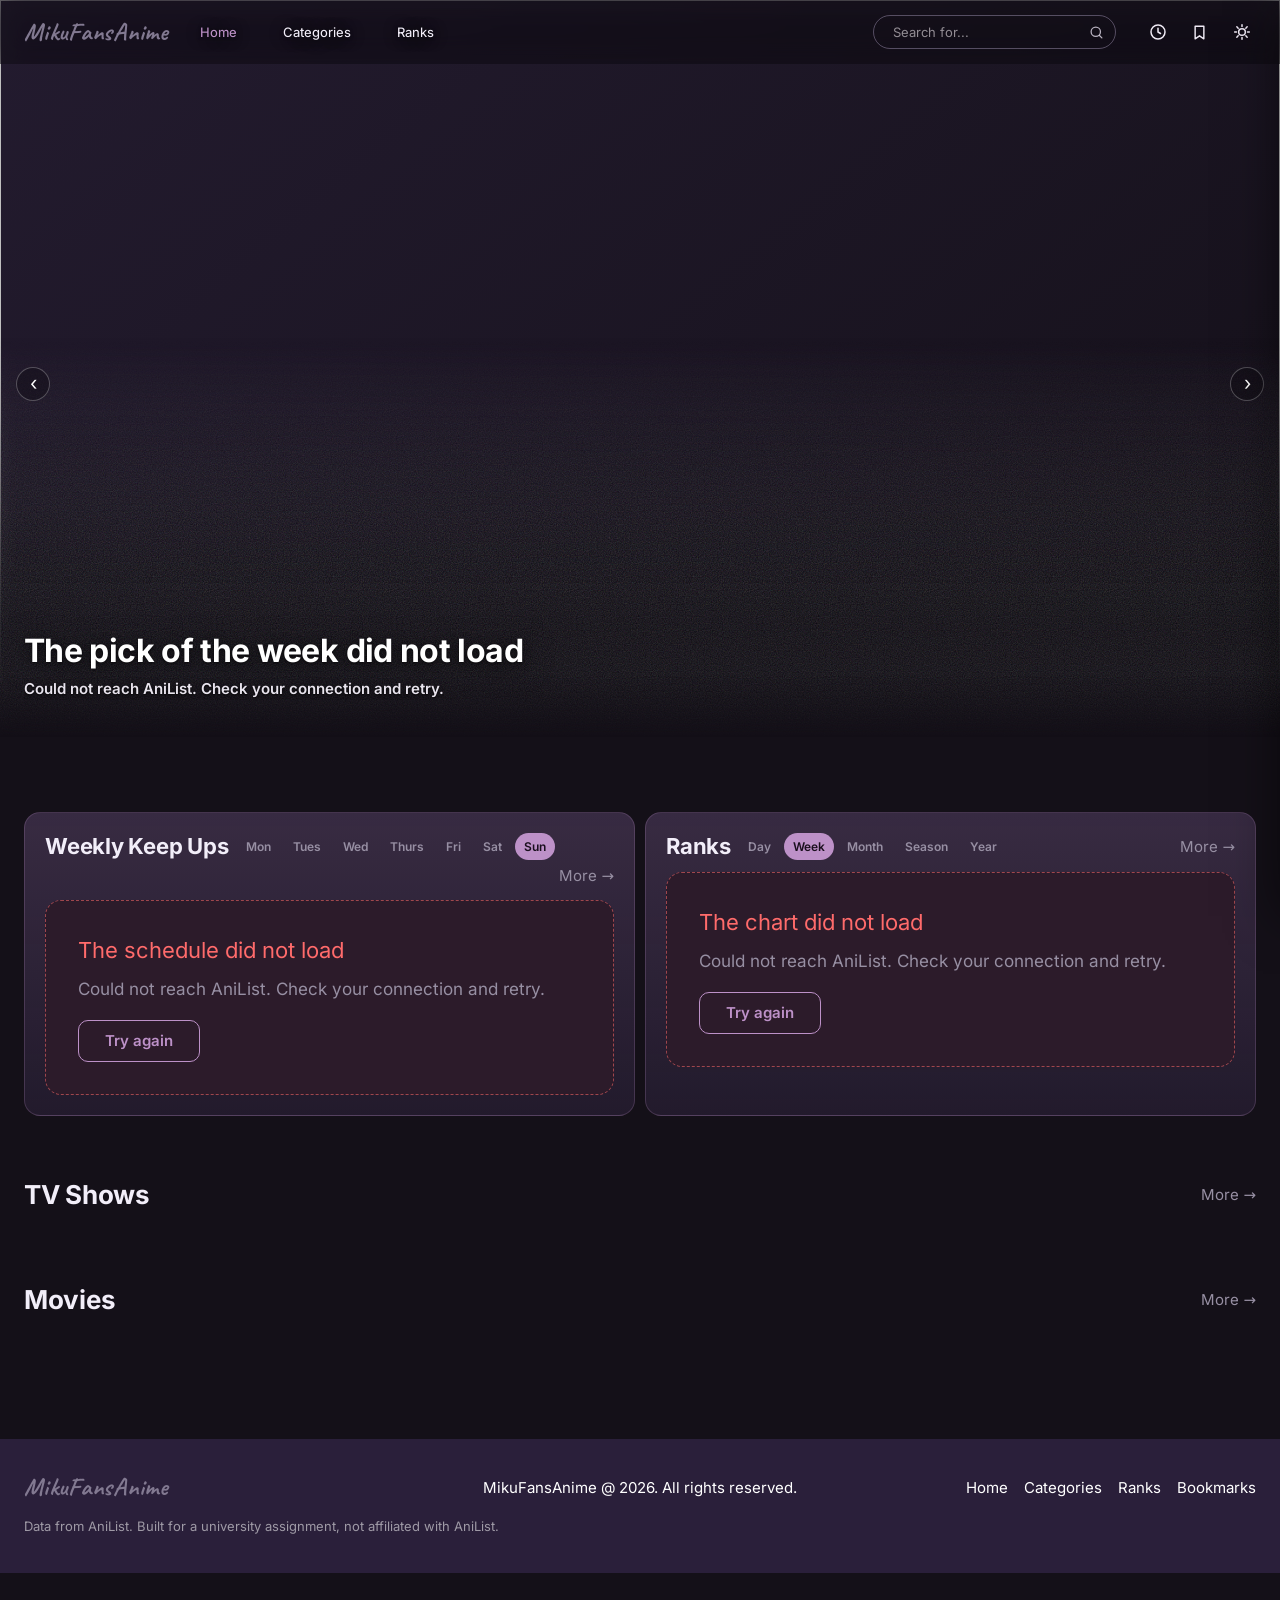
==== commit a7e2abf5: "Search" ====
--- a/index.html
+++ b/index.html
@@ -3,6 +3,12 @@
   <head>
     <meta charset="utf-8" />
     <meta name="viewport" content="width=device-width, initial-scale=1" />
+    <script>
+      // Read the saved theme before the stylesheets paint: a light page must not flash dark.
+      try {
+        if (localStorage.getItem('mf.theme') === 'light') document.documentElement.dataset.theme = 'light';
+      } catch (err) {}
+    </script>
     <title>MikuFansAnime · Discover anime worth your night</title>
     <meta
       name="description"
@@ -66,6 +72,19 @@
           >
             <svg width="19" height="19" viewBox="0 0 24 24" aria-hidden="true" fill="none" stroke="currentColor" stroke-width="1.8" stroke-linejoin="round"><path d="M6.5 4h11v16l-5.5-3.8L6.5 20z"/></svg>
             <span class="visually-hidden">Bookmarks</span>
+          </button>
+
+          <button
+            class="icon-btn theme-toggle"
+            type="button"
+            data-theme-toggle
+            aria-pressed="false"
+            aria-label="Switch to light theme"
+            title="Light theme"
+          >
+            <svg class="theme-toggle__sun" width="20" height="20" viewBox="0 0 24 24" aria-hidden="true" fill="none" stroke="currentColor" stroke-width="1.8" stroke-linecap="round"><circle cx="12" cy="12" r="4"/><path d="M12 3.2v2.2M12 18.6v2.2M3.2 12h2.2M18.6 12h2.2M5.8 5.8l1.6 1.6M16.6 16.6l1.6 1.6M18.2 5.8l-1.6 1.6M7.4 16.6l-1.6 1.6"/></svg>
+            <svg class="theme-toggle__moon" width="19" height="19" viewBox="0 0 24 24" aria-hidden="true" fill="none" stroke="currentColor" stroke-width="1.8" stroke-linejoin="round"><path d="M20 14.6A8.4 8.4 0 0 1 9.4 4a8.6 8.6 0 1 0 10.6 10.6Z"/></svg>
+            <span class="visually-hidden">Theme</span>
           </button>
 
 
@@ -271,6 +290,8 @@
     <script src="vendor/MotionPathPlugin.min.js"></script>
     <script src="vendor/Draggable.min.js"></script>
     <script type="module" src="js/motion.js"></script>
+    <script type="module" src="js/theme.js"></script>
     <script type="module" src="js/home.js"></script>
+    <script type="module" src="js/search.js"></script>
   </body>
 </html>
--- a/css/tokens.css
+++ b/css/tokens.css
@@ -41,9 +41,30 @@
   --text-muted: #978fa3; /* body and secondary text (PRD; >= 4.5:1 on bg and surface) */
   --text-dim: #6f6880; /* placeholders and disabled states */
 
-  --accent: #BD91C8; /* primary accent: buttons, scores, current page (PRD accent) */
+  --accent: #BD91C8; /* primary accent used as text: links, current page, hover (PRD accent) */
+  /* Fill and ink are separate roles: one value cannot stay legible as text and as a plate.
+     In the dark theme they are the submitted accent pair; the light theme moves each one. */
+  --accent-fill: #BD91C8; /* chips, buttons, badges: a surface that carries ink */
+  --accent-ink: #1A0F1E; /* text on accent-fill: deep ink, keeps contrast */
   --accent-soft: rgba(189, 145, 200, 0.16);
-  --accent-ink: #1A0F1E; /* text on accent: deep ink, keeps contrast */
+  --on-art-accent: #BD91C8; /* accent drawn over artwork, where page tokens do not apply */
+  --brand: rgb(130 121 145);
+  --text-soft: rgba(242, 238, 249, 0.78); /* card titles: one step below body text */
+  --icon: #efeaf5;
+  --search-line: rgb(180 164 200 / 0.42);
+  --search-placeholder: rgb(196 190 196 / 0.72);
+  --search-go: rgb(214 208 222 / 0.85);
+  --header-glass: rgb(10 8 14 / 0.42);
+  --header-glass-stuck: rgb(10 8 14 / 0.72);
+  --header-blur: blur(14px) saturate(115%) brightness(0.86);
+  --scrim: rgb(8 6 12 / 0.62);
+  --scrim-strong: rgba(0, 0, 0, 0.55);
+  --skeleton-hi: #2c2339;
+  --footer-text: #fff;
+  --footer-note: rgb(255 255 255 / 0.55);
+  --danger-ink: #f87171;
+  --danger-fill: #f87171;
+  --danger-on-fill: #170f16;
   --focus: #8b7bf7; /* focus ring, kept distinct from the accent */
   --ok: #4ec9a4;
   --warn: #f0b456;
@@ -112,6 +133,54 @@
   --font-brand: "Caveat", "Segoe Script", cursive;
 }
 
+/* Light theme: Hatsune Miku's teal and pink instead of the PRD's night purple.
+   Every colour role is restated, so a component only has to use tokens to follow the switch.
+   Artwork overlays are not here: white text on a poster stays white on a poster. */
+[data-theme="light"] {
+  --bg: #E7F3F1;
+  --bg-soft: #DDF0ED;
+  --surface: #FBFEFD;
+  --surface-2: #D8ECE9;
+  --main: #CFE8E4;
+  --line: rgba(16, 74, 75, 0.12);
+  --line-strong: rgba(16, 74, 75, 0.24);
+
+  --text: #113033;
+  --text-muted: #44666A;
+  --text-dim: #6E8D8F;
+  --text-soft: #2E5154;
+
+  --accent: #0A7A76;
+  --accent-fill: #39C5BB;
+  --accent-ink: #06302E;
+  --accent-soft: rgba(10, 122, 118, 0.12);
+  --on-art-accent: #6FE7DA;
+  --brand: #0A7A76;
+  --icon: #113033;
+  --search-line: rgba(16, 74, 75, 0.3);
+  --search-placeholder: #6E8D8F;
+  --search-go: #44666A;
+
+  /* Over the home artwork the glass stays dark, like a photo caption; it turns to light
+     glass only once the page scrolls under it (.is-stuck). White glyphs need that floor. */
+  --header-glass: rgb(10 8 14 / 0.42);
+  --header-glass-stuck: rgb(244 251 251 / 0.92);
+  --header-blur: blur(14px) saturate(115%) brightness(0.86);
+  --scrim: rgb(16 40 40 / 0.38);
+  --scrim-strong: rgba(16, 40, 40, 0.34);
+  --skeleton-hi: #CFECE9;
+  --footer-text: #113033;
+  --footer-note: #44666A;
+
+  --danger-ink: #C62828;
+  --danger-fill: #D93A3A;
+  --danger-on-fill: #FFFFFF;
+  --focus: #0A7A76;
+  --ok: #0C7A5B;
+  --warn: #9A6410;
+  --danger: #C62828;
+}
+
 /* Reduced motion: every transition collapses, and motion.js checks the same query */
 @media (prefers-reduced-motion: reduce) {
   :root {
--- a/css/style.css
+++ b/css/style.css
@@ -103,7 +103,7 @@
   left: var(--sp-4);
   z-index: var(--z-toast);
   padding: var(--sp-2) var(--sp-4);
-  background: var(--accent);
+  background: var(--accent-fill);
   color: var(--accent-ink);
   border-radius: var(--r-md);
   font-weight: 600;
@@ -148,7 +148,7 @@
   display: inline-flex;
   align-items: baseline;
   gap: var(--sp-2);
-  color: rgb(130 121 145);
+  color: var(--brand);
   font-family: var(--font-brand);
   font-size: 25px;
   font-weight: 700;
@@ -201,7 +201,7 @@
   width: clamp(200px, 19vw, 264px);
   height: 34px;
   padding-inline: 17px 7px;
-  border: 1px solid rgb(180 164 200 / 0.42);
+  border: 1px solid var(--search-line);
   border-radius: var(--r-pill);
   background: transparent;
   transition: border-color var(--t-fast) var(--ease);
@@ -222,7 +222,7 @@
 }
 
 .nav-search__input::placeholder {
-  color: rgb(196 190 196 / 0.72);
+  color: var(--search-placeholder);
 }
 
 .nav-search__input:focus-visible {
@@ -238,7 +238,7 @@
   border: 0;
   border-radius: 50%;
   background: none;
-  color: rgb(214 208 222 / 0.85);
+  color: var(--search-go);
   cursor: pointer;
 }
 
@@ -257,7 +257,7 @@
   border: 0;
   border-radius: 50%;
   background: none;
-  color: #efeaf5;
+  color: var(--icon);
   cursor: pointer;
   transition: color var(--t-fast) var(--ease);
 }
@@ -273,8 +273,8 @@
   height: 16px;
   padding-inline: 4px;
   border-radius: var(--r-pill);
-  background: var(--accent);
-  color: #1a0f1e;
+  background: var(--accent-fill);
+  color: var(--accent-ink);
   font-size: 10px;
   font-weight: 700;
   line-height: 16px;
@@ -656,8 +656,8 @@
 }
 
 .hero__arrow:hover {
-  border-color: var(--accent);
-  color: var(--accent);
+  border-color: var(--on-art-accent);
+  color: var(--on-art-accent);
 }
 
 .hero__arrow--prev { left: var(--sp-4); }
@@ -734,13 +734,13 @@
 /* the selected thumbnail takes an accent frame and accent text, 4px clear of the poster;
    outline plus offset draws it without adding layout or shrinking the image */
 .hero__thumb.is-current .hero__thumb-name {
-  color: var(--accent);
+  color: var(--on-art-accent);
   font-weight: 600;
 }
 
 .hero__thumb-btn:hover .hero__thumb-name,
 .hero__thumb-btn:focus-visible .hero__thumb-name {
-  color: var(--accent);
+  color: var(--on-art-accent);
 }
 
 /* the design keeps the wordmark alone; no square marker */
@@ -750,7 +750,7 @@
 
 .hero__thumb.is-current .hero__thumb-frame {
   border-color: transparent;
-  outline: 3px solid var(--accent);
+  outline: 3px solid var(--on-art-accent);
   outline-offset: 2px;
   box-shadow: 0 16px 36px rgb(0 0 0 / 0.45);
 }
@@ -781,8 +781,13 @@
 .pair > .shelf {
   margin-block-end: 0;
   padding: 20px;
-  background: linear-gradient(180deg, rgb(189 145 200 / 0.18), rgb(189 145 200 / 0.05)), var(--surface);
-  border: 1px solid rgb(189 145 200 / 0.22);
+  background: linear-gradient(
+      180deg,
+      color-mix(in srgb, var(--accent-fill) 18%, transparent),
+      color-mix(in srgb, var(--accent-fill) 5%, transparent)
+    ),
+    var(--surface);
+  border: 1px solid color-mix(in srgb, var(--accent-fill) 22%, transparent);
   border-radius: var(--r-lg);
 }
 
@@ -952,8 +957,8 @@
 .chip-chip:hover:not(:disabled) { color: var(--text); }
 
 .chip-chip[aria-pressed="true"] {
-  background: var(--accent);
-  color: #1a0f1e;
+  background: var(--accent-fill);
+  color: var(--accent-ink);
 }
 
 .chip-chip:disabled {
@@ -973,7 +978,7 @@
 
 .site-footer__copy,
 .site-footer__links {
-  color: #fff;
+  color: var(--footer-text);
   font-size: var(--fs-sm);
 }
 
@@ -984,7 +989,7 @@
 }
 
 .site-footer__links a {
-  color: #fff;
+  color: var(--footer-text);
   text-decoration: none;
 }
 
@@ -993,7 +998,7 @@
 .site-footer__note {
   width: min(100% - 2 * var(--gutter), var(--container));
   margin: var(--sp-4) auto 0;
-  color: rgb(255 255 255 / 0.55);
+  color: var(--footer-note);
   font-size: var(--fs-xs);
 }
 
@@ -1029,8 +1034,8 @@
   /* The base rule lives at the end of the file with the same two-segment specificity; the prefixed class wins. */
   .grid .card__save:hover,
   .grid .card__save:focus-visible {
-    background: var(--accent);
-    color: #1a0f1e;
+    background: var(--accent-fill);
+    color: var(--accent-ink);
   }
 
   .card:hover .card__save,
@@ -1041,8 +1046,8 @@
 
   /* Saved state fills the icon, still only on hover - no permanent purple patch on every poster. */
   .grid .card__save[aria-pressed="true"] {
-    background: var(--accent);
-    color: #1a0f1e;
+    background: var(--accent-fill);
+    color: var(--accent-ink);
   }
 }
 
@@ -1121,7 +1126,7 @@
   padding-inline: var(--sp-5);
   border: 0;
   border-radius: var(--r-pill);
-  background: var(--accent);
+  background: var(--accent-fill);
   color: var(--accent-ink);
   font-size: var(--fs-md);
   font-weight: 650;
@@ -1330,7 +1335,7 @@
   overflow: hidden;
   font-family: var(--font-sans);
   font-size: 14px;
-  color: rgb(242 238 249 / 0.78); /* The render's card title is one step dimmer than body text, not pure white. */
+  color: var(--text-soft); /* The render's card title is one step dimmer than body text, not pure white. */
   font-weight: 400;
   line-height: 20px;
   transition: color 0.18s ease;
@@ -1408,7 +1413,7 @@
 
 .card--skeleton .card__cover,
 .card--skeleton .skeleton-line {
-  background: linear-gradient(100deg, var(--surface-2) 20%, #2c2339 40%, var(--surface-2) 60%);
+  background: linear-gradient(100deg, var(--surface-2) 20%, var(--skeleton-hi) 40%, var(--surface-2) 60%);
   background-size: 220% 100%;
   animation: shimmer 1.4s linear infinite;
 }
@@ -1527,7 +1532,7 @@
   position: fixed;
   inset: 0;
   z-index: calc(var(--z-drawer) - 1);
-  background: rgba(0, 0, 0, 0.55);
+  background: var(--scrim-strong);
   border: 0;
   cursor: pointer;
 }
@@ -1592,7 +1597,7 @@
 .site-footer {
   padding-block: 36px;
   background: var(--main);
-  color: #fff;
+  color: var(--footer-text);
   font-size: var(--fs-sm);
 }
 
@@ -1840,8 +1845,8 @@
   border: 0;
   border-radius: 999px;
   /* Selected pill: solid accent with dark ink, not translucent purple with light text. */
-  background: var(--accent);
-  color: #1a0f1e;
+  background: var(--accent-fill);
+  color: var(--accent-ink);
   font: inherit;
   font-size: var(--fs-xs);
   font-weight: 700;
@@ -1900,8 +1905,8 @@
 
 .opt[aria-pressed="true"] {
   /* Same as .chip-chip[aria-pressed=true]: solid accent with dark text, 8.4:1 contrast. */
-  background: var(--accent);
-  color: #1a0f1e;
+  background: var(--accent-fill);
+  color: var(--accent-ink);
   font-weight: 700;
 }
 
@@ -2010,8 +2015,8 @@
 }
 
 .btn:hover:not(:disabled) {
-  background: var(--accent);
-  color: #1a0f1e;
+  background: var(--accent-fill);
+  color: var(--accent-ink);
 }
 
 .btn:active:not(:disabled) {
@@ -2103,7 +2108,7 @@
 .drawer__name { font-size:.875rem; line-height:1.35; display:-webkit-box; -webkit-line-clamp:2; -webkit-box-orient:vertical; overflow:hidden; }
 .drawer__meta { color: var(--text-muted); font-size: var(--fs-xs); font-variant-numeric: tabular-nums; }
 .drawer__remove { flex:none; display:grid; place-items:center; width:32px; height:32px; padding:0; border:0; border-radius:9px; background:transparent; color: var(--text-muted); cursor:pointer; transition: color var(--t-fast) var(--ease), background-color var(--t-fast) var(--ease); }
-.drawer__remove:hover, .drawer__remove:focus-visible { color:#F87171; background: color-mix(in srgb, #F87171 14%, transparent); }
+.drawer__remove:hover, .drawer__remove:focus-visible { color:var(--danger-ink); background: color-mix(in srgb, var(--danger-ink) 14%, transparent); }
 .drawer__empty { display:grid; justify-items:center; gap:6px; padding:34px 8px; text-align:center; color: var(--text-muted); }
 .drawer__empty-mark { color: var(--line-strong); }
 .drawer__empty strong { color: var(--text); font-size:.95rem; }
@@ -2144,7 +2149,7 @@
     min-width: 1.35rem;
     padding: 1px 6px;
     border-radius: 999px;
-    background: var(--accent);
+    background: var(--accent-fill);
     color: var(--accent-ink);
     font-size: .75rem;
     font-variant-numeric: tabular-nums;
@@ -2221,7 +2226,7 @@
     inset: 0;
     z-index: calc(var(--z-drawer) - 1);
     border: 0;
-    background: rgb(8 6 12 / .62);
+    background: var(--scrim);
   }
 
   .filters-backdrop[hidden] { display: none; }
@@ -2265,10 +2270,21 @@
   color: var(--text);
 }
 
+/* Day, Week and Month come with their own ordering, so these stay pressed-looking
+   but cannot be chosen while one of them is on. */
+.rank-sort[aria-disabled="true"] {
+  opacity: 0.45;
+  cursor: not-allowed;
+}
+
+.rank-sort[aria-disabled="true"]:hover {
+  color: var(--text-muted);
+}
+
 .rank-sort[aria-pressed="true"] {
-  background: var(--accent);
+  background: var(--accent-fill);
   border-color: var(--accent);
-  color: #1a0f1e;
+  color: var(--accent-ink);
 }
 
 .rank-row {
@@ -2308,8 +2324,8 @@
 }
 
 .rank-opt[aria-pressed="true"] {
-  background: var(--accent);
-  color: #1a0f1e;
+  background: var(--accent-fill);
+  color: var(--accent-ink);
   font-weight: 600;
 }
 
@@ -2321,6 +2337,48 @@
 /* Genre row collapses to All + first 8; data-expanded=true opens all 17. nth-child counts from All, so the 10th chip is the 9th genre. */
 .rank-row[data-collapsible="8"][data-expanded="false"] .rank-opt:nth-child(n + 10) {
   display: none;
+}
+
+/* Open, the seventeen chips used to run across the full panel and fold into a ragged
+   second line, which pushed the panel taller than the page header. Give them equal
+   columns instead and top-align the label so it sits on the first line. */
+.rank-row[data-group="genre"][data-expanded="true"] {
+  align-items: start;
+}
+
+/* Column counts are fixed rather than auto-filled: with 18 chips a natural split
+   leaves enough room on the last line for Less, so the row never grows an extra line. */
+.rank-row[data-group="genre"][data-expanded="true"] .rank-row__opts {
+  display: grid;
+  grid-template-columns: repeat(4, minmax(0, 1fr));
+  gap: 2px 4px;
+}
+
+@media (min-width: 768px) {
+  .rank-row[data-group="genre"][data-expanded="true"] .rank-row__opts {
+    grid-template-columns: repeat(5, minmax(0, 1fr));
+  }
+}
+
+@media (min-width: 1200px) {
+  .rank-row[data-group="genre"][data-expanded="true"] .rank-row__opts {
+    grid-template-columns: repeat(7, minmax(0, 1fr));
+  }
+}
+
+.rank-row[data-group="genre"][data-expanded="true"] .rank-row__label {
+  padding-block-start: 4px;
+}
+
+/* Pills keep their own width; only the columns are equal, so "All" stays a pill. */
+.rank-row[data-group="genre"][data-expanded="true"] .rank-opt {
+  justify-self: start;
+}
+
+.rank-row[data-group="genre"][data-expanded="true"] .rank-more {
+  grid-column: -2 / -1;
+  justify-self: end;
+  margin-inline-start: 0;
 }
 
 .rank-more {
@@ -2394,8 +2452,8 @@
   padding-inline: 6px;
   place-items: center;
   border-radius: 999px;
-  background: var(--accent);
-  color: #1a0f1e;
+  background: var(--accent-fill);
+  color: var(--accent-ink);
   font-size: var(--fs-sm);
   font-weight: 700;
 }
@@ -2527,8 +2585,8 @@
     gap: 2px;
   }
 
-  /* Phones show only four genres (All + 3), which shortens the panel; More still opens all 17. Desktop keeps eight, rule above. */
-  .rank-row[data-collapsible="8"][data-expanded="false"] .rank-opt:nth-child(n + 5) {
+  /* The mobile render has no Genre row - Region, Format and Time carry the panel, and seventeen chips would bury the list. */
+  .rank-row[data-group="genre"] {
     display: none;
   }
 
@@ -2538,6 +2596,12 @@
     inset-block-start: 0;
     inset-inline-end: 0;
     margin-inline-start: 0;
+  }
+
+  /* Six Time chips have to stay on one line at 390; at the default size Day wraps onto a row of its own. */
+  .rank-row[data-group="time"] .rank-opt {
+    padding-inline: 8px;
+    font-size: var(--fs-xs);
   }
 
   /* The mobile render keeps the rows compact under the three big covers: a small thumbnail, the number and the name on one line. */
@@ -2698,8 +2762,8 @@
 
 .rating__pill[aria-pressed="true"] {
   border-color: var(--accent);
-  background: var(--accent);
-  color: #1a0f1e;
+  background: var(--accent-fill);
+  color: var(--accent-ink);
 }
 
 .related {
@@ -2717,8 +2781,8 @@
 /* Saved fills the whole pill with accent, the same read as the score pill and the card badge, so the pressed state is visible. */
 #detail-save[aria-pressed="true"] {
   border-color: var(--accent);
-  background: var(--accent);
-  color: #1a0f1e;
+  background: var(--accent-fill);
+  color: var(--accent-ink);
 }
 
 .related__title { margin: 0; font-size: 1.375rem; }
@@ -2904,6 +2968,144 @@
   }
 }
 
+/* Below 520 the field is hidden; the header keeps the render's magnifier and opens
+   that field in place, so a keyword can be typed without leaving the page. */
+.nav-search-open,
+.nav-search-close {
+  display: none;
+}
+
+@media (max-width: 519px) {
+  .nav-search-open {
+    display: grid;
+  }
+
+  /* Open state: the field takes the header row, the brand and the other tools step out. */
+  .site-header[data-search-open="true"] .brand,
+  .site-header[data-search-open="true"] .site-nav,
+  .site-header[data-search-open="true"] .nav-search-open,
+  .site-header[data-search-open="true"] #open-recent,
+  .site-header[data-search-open="true"] #open-bookmarks {
+    display: none;
+  }
+
+  .site-header[data-search-open="true"] .header-tools {
+    flex: 1 1 auto;
+  }
+
+  /* The field is narrower than the matches, so the field drops its own anchor and
+     the panel hangs off the header: 16px gutters, full width, right under the row. */
+  .site-header[data-search-open="true"] .nav-search {
+    position: static;
+    display: flex;
+    flex: 1 1 auto;
+    width: auto;
+    margin-inline-end: 8px;
+  }
+
+  .site-header[data-search-open="true"] .nav-search-close {
+    display: grid;
+  }
+
+  .site-header[data-search-open="true"] .search-pop {
+    inset-inline: 16px;
+    width: auto;
+  }
+}
+
+/* Matches under the field: the header pill anchors them to its right edge, the phone
+   band's field fills the band. */
+.nav-search,
+.search-bar--phone .search {
+  position: relative;
+}
+
+.search-pop {
+  position: absolute;
+  inset-block-start: calc(100% + 8px);
+  inset-inline-end: 0;
+  z-index: 2;
+  width: min(420px, calc(100vw - 32px));
+  max-height: min(60vh, 460px);
+  overflow-y: auto;
+  padding: 6px;
+  border: 1px solid var(--line-strong);
+  border-radius: var(--r-md);
+  background: var(--surface);
+  box-shadow: var(--shadow-2);
+}
+
+.search-bar--phone .search-pop {
+  inset-inline: 0 auto;
+  width: 100%;
+}
+
+.search-pop[hidden] {
+  display: none;
+}
+
+.search-pop__hit {
+  display: grid;
+  grid-template-columns: 34px minmax(0, 1fr);
+  align-items: center;
+  gap: 10px;
+  padding: 6px 8px;
+  border-radius: var(--r-sm);
+  color: var(--text);
+  text-decoration: none;
+}
+
+.search-pop__hit:hover,
+.search-pop__hit:focus-visible,
+.search-pop__hit.is-active {
+  background: color-mix(in srgb, var(--accent) 16%, transparent);
+}
+
+.search-pop__cover {
+  width: 34px;
+  height: 48px;
+  object-fit: cover;
+  border-radius: 4px;
+  background: var(--surface-2);
+}
+
+.search-pop__text {
+  display: grid;
+  gap: 2px;
+  min-width: 0;
+}
+
+.search-pop__title {
+  overflow: hidden;
+  font-size: var(--fs-sm);
+  font-weight: 550;
+  line-height: 1.3;
+  text-overflow: ellipsis;
+  white-space: nowrap;
+}
+
+.search-pop__meta {
+  color: var(--text-muted);
+  font-size: var(--fs-xs);
+  line-height: 1.2;
+}
+
+.search-pop__note {
+  display: grid;
+  gap: 6px;
+  justify-items: start;
+  padding: 10px 8px;
+  color: var(--text-muted);
+  font-size: var(--fs-sm);
+  line-height: 1.4;
+}
+
+.search-pop__more {
+  color: var(--accent);
+  text-decoration: underline;
+  text-underline-offset: 3px;
+}
+
 /* Catalog carries its own large search bar pinned at the top; a second one in the header would sit beside it. This page keeps only the lower one. */
 body.page-catalog .nav-search {
   display: none;
@@ -2961,16 +3163,16 @@
   position: sticky;
   min-height: 64px;
   /* Frosted header, same recipe as the hero's bottom edge: the image shows through blurred and the nav text sits on the frost. */
-  background: rgb(10 8 14 / 0.42);
+  background: var(--header-glass);
   border-block-end-color: transparent;
-  backdrop-filter: blur(14px) saturate(115%) brightness(0.86);
-  -webkit-backdrop-filter: blur(14px) saturate(115%) brightness(0.86);
+  backdrop-filter: var(--header-blur);
+  -webkit-backdrop-filter: var(--header-blur);
   transition: background-color 0.3s ease, border-block-end-color 0.3s ease;
 }
 
 /* Once pinned the background alone is not enough: past the hero there is no image left to blur, so add a little opacity as a floor. */
 .page-hero .site-header.is-stuck {
-  background: rgb(10 8 14 / 0.72);
+  background: var(--header-glass-stuck);
   border-block-end-color: transparent;
 }
 
@@ -3054,8 +3256,8 @@
   }
 
   .grid .card__save[aria-pressed="true"] {
-    background: var(--accent);
-    color: #1a0f1e;
+    background: var(--accent-fill);
+    color: var(--accent-ink);
   }
 }
 
@@ -3287,7 +3489,7 @@
 }
 
 .saved__chip[aria-pressed="true"] {
-  background: var(--accent);
+  background: var(--accent-fill);
   border-color: var(--accent);
   color: var(--accent-ink);
 }
@@ -3342,8 +3544,8 @@
 }
 
 .saved__manage-btn--danger:hover {
-  color: #f87171;
-  border-color: color-mix(in srgb, #f87171 42%, transparent);
+  color: var(--danger-ink);
+  border-color: color-mix(in srgb, var(--danger-ink) 42%, transparent);
 }
 
 .saved__meta {
@@ -3406,8 +3608,8 @@
   gap: var(--sp-3);
   flex-wrap: wrap;
   padding: var(--sp-3) var(--sp-4);
-  background: color-mix(in srgb, #f87171 8%, var(--surface));
-  border: 1px solid color-mix(in srgb, #f87171 34%, transparent);
+  background: color-mix(in srgb, var(--danger-ink) 8%, var(--surface));
+  border: 1px solid color-mix(in srgb, var(--danger-ink) 34%, transparent);
   border-radius: var(--r-md);
 }
 
@@ -3421,14 +3623,14 @@
 }
 
 .saved__danger {
-  color: #f87171;
-  border-color: color-mix(in srgb, #f87171 42%, transparent);
+  color: var(--danger-ink);
+  border-color: color-mix(in srgb, var(--danger-ink) 42%, transparent);
 }
 
 .saved__danger:hover {
-  background: #f87171;
-  border-color: #f87171;
-  color: #170f16;
+  background: var(--danger-fill);
+  border-color: var(--danger-fill);
+  color: var(--danger-on-fill);
 }
 
 /* The Move button on each card: low presence, opens the menu only when clicked. */
@@ -3627,3 +3829,67 @@
 .drawer__all:hover {
   color: var(--text);
 }
+
+/* ---------------------------------------------------------------- theme switch
+   The button shows the theme it would switch to, in the same 30px slot as the other
+   header glyphs, so nothing moves when the mode flips. */
+.theme-toggle__moon { display: none; }
+[data-theme="light"] .theme-toggle__sun { display: none; }
+[data-theme="light"] .theme-toggle__moon { display: block; }
+
+/* Light theme, part two: the few places painted directly instead of through a role.
+   Over the home hero the header sits on artwork, so it keeps white glyphs until the
+   glass floor appears at .is-stuck. */
+[data-theme="light"] .page-hero .site-header:not(.is-stuck) .brand,
+[data-theme="light"] .page-hero .site-header:not(.is-stuck) .site-nav__link,
+[data-theme="light"] .page-hero .site-header:not(.is-stuck) .icon-btn,
+[data-theme="light"] .page-hero .site-header:not(.is-stuck) .nav-search__go {
+  color: #fff;
+}
+
+[data-theme="light"] .page-hero .site-header:not(.is-stuck) .nav-search__input {
+  color: #fff;
+}
+
+[data-theme="light"] .page-hero .site-header:not(.is-stuck) .nav-search {
+  border-color: rgb(255 255 255 / 0.42);
+}
+
+[data-theme="light"] .page-hero .site-header:not(.is-stuck) .nav-search__input::placeholder {
+  color: rgb(255 255 255 / 0.78);
+}
+
+/* Black at 45% under a white panel reads as dirt; the light theme tints its shadows teal. */
+[data-theme="light"] .recent-pop,
+[data-theme="light"] .search-pop {
+  box-shadow: 0 18px 40px rgb(16 40 40 / 0.16);
+}
+
+[data-theme="light"] .tabbar {
+  box-shadow: 0 12px 30px rgb(16 40 40 / 0.18);
+}
+
+/* The hero fades into the page colour, so on a light page its bottom is near-white:
+   the thumbnail names flip to ink there instead of staying white. */
+[data-theme="light"] .hero__thumb-name {
+  color: var(--text-muted);
+}
+
+[data-theme="light"] .hero__thumb.is-current .hero__thumb-name,
+[data-theme="light"] .hero__thumb-btn:hover .hero__thumb-name,
+[data-theme="light"] .hero__thumb-btn:focus-visible .hero__thumb-name {
+  color: var(--accent);
+}
+
+[data-theme="light"] .to-top {
+  box-shadow: 0 8px 24px rgb(16 40 40 / 0.16);
+}
+
+/* Streaming logos are white artwork made for a dark chip. On a white panel they need
+   a dark tile under them or they disappear; the tile rides on the icon's own box. */
+[data-theme="light"] .ext-link__icon--brand {
+  border-radius: 4px;
+  background: #1A1424;
+  box-shadow: 0 0 0 2px #1A1424;
+}
+
